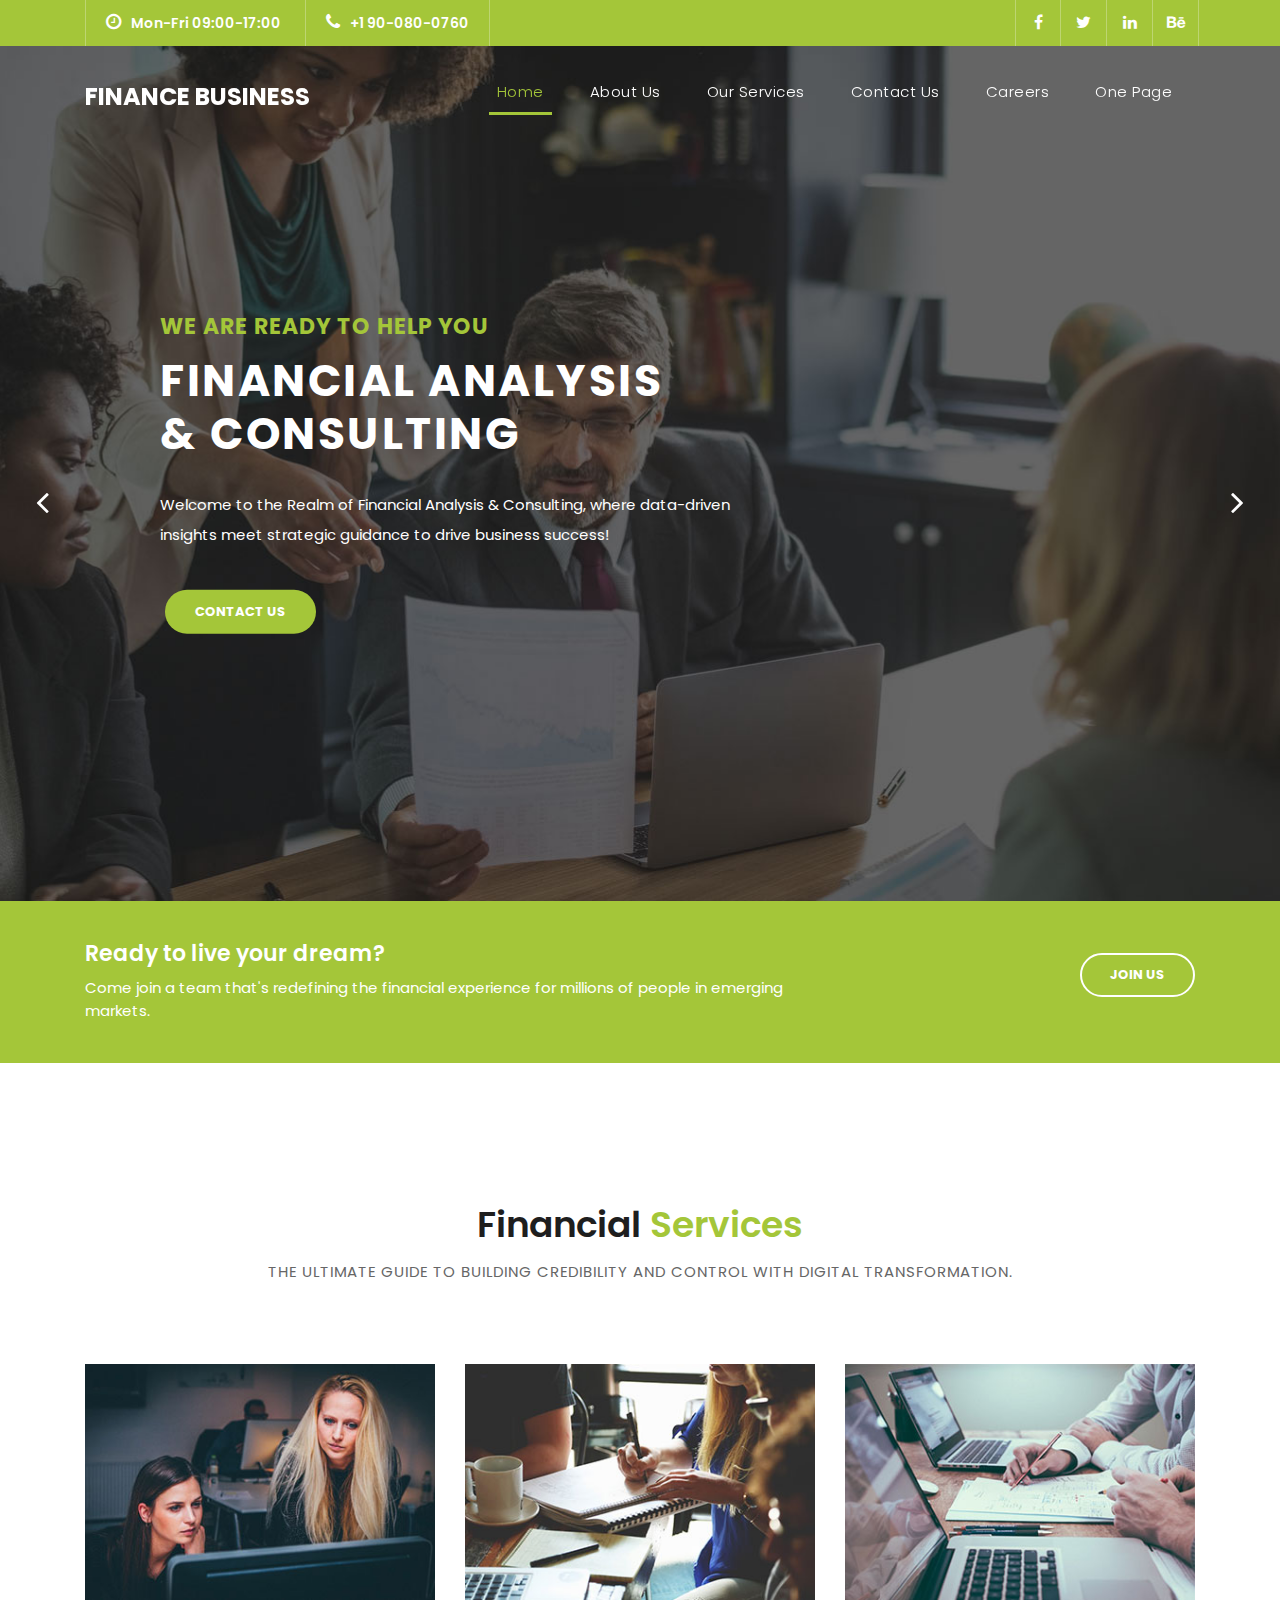
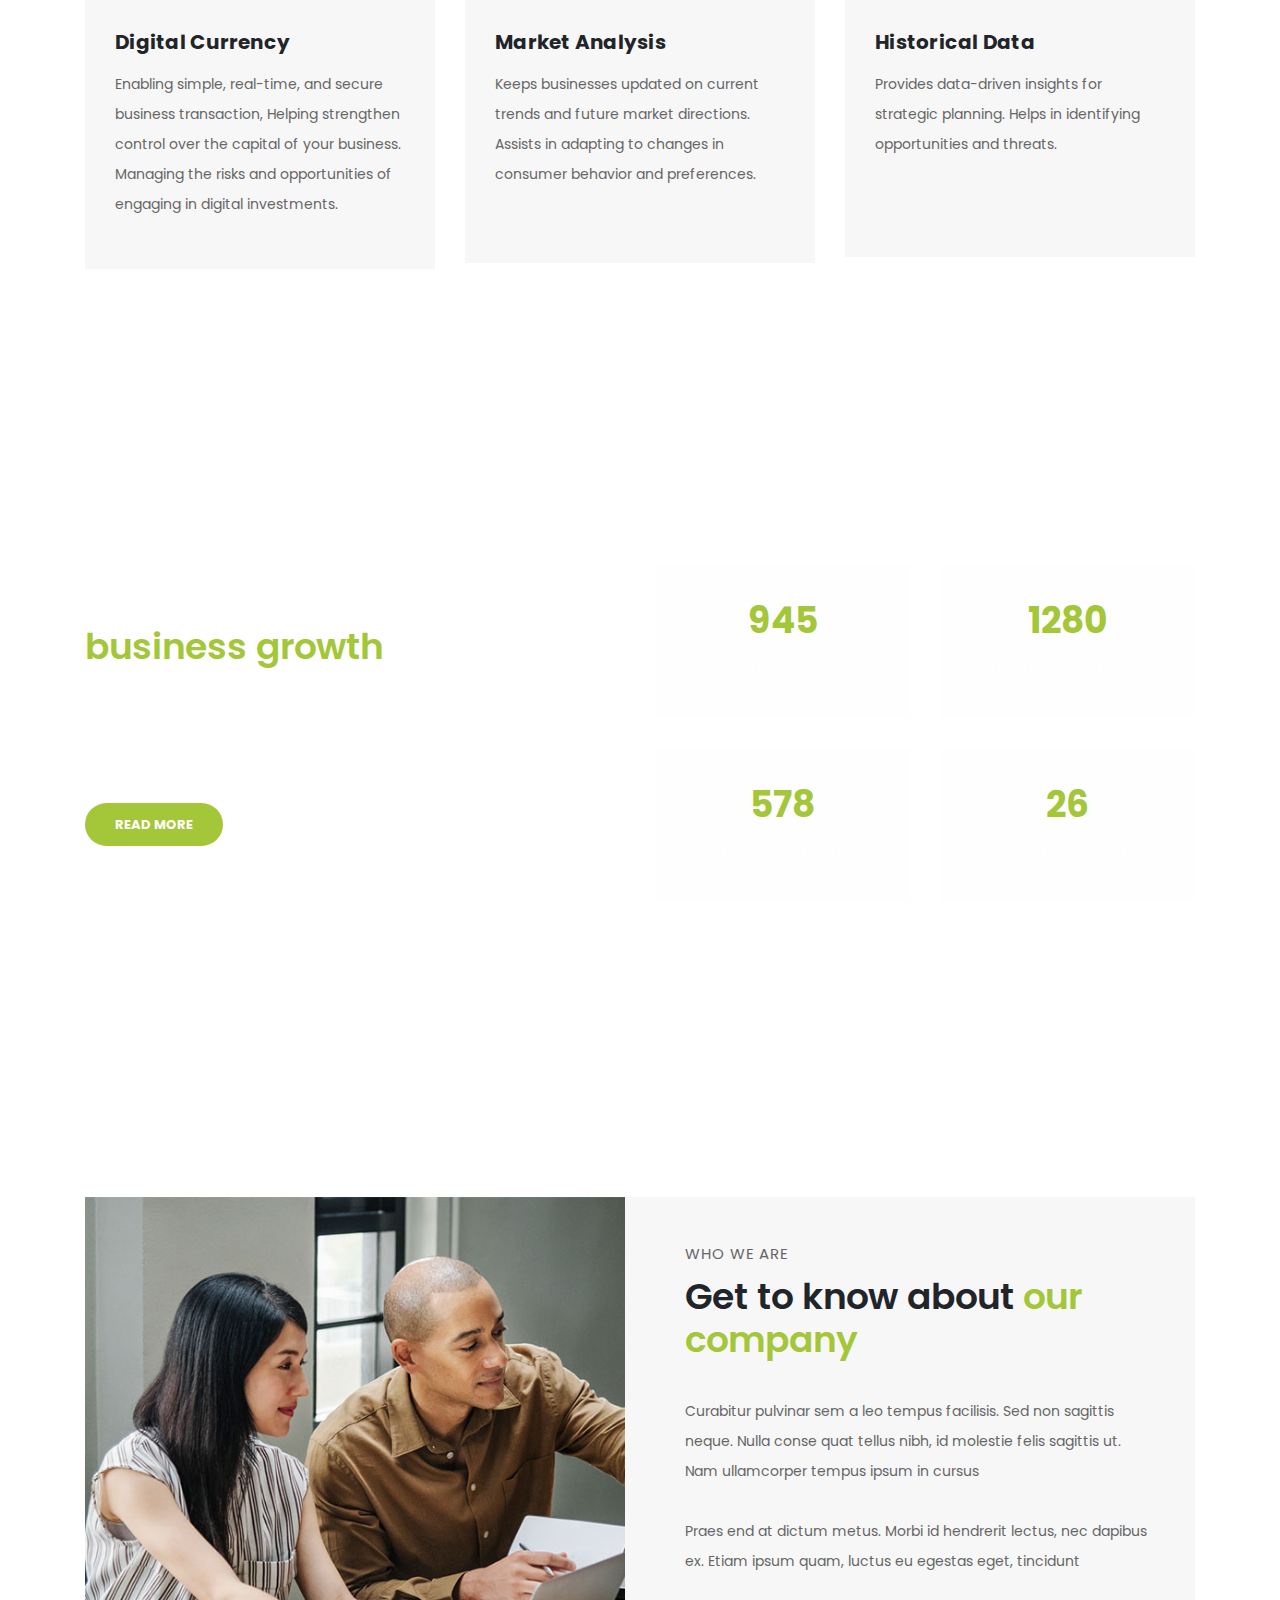
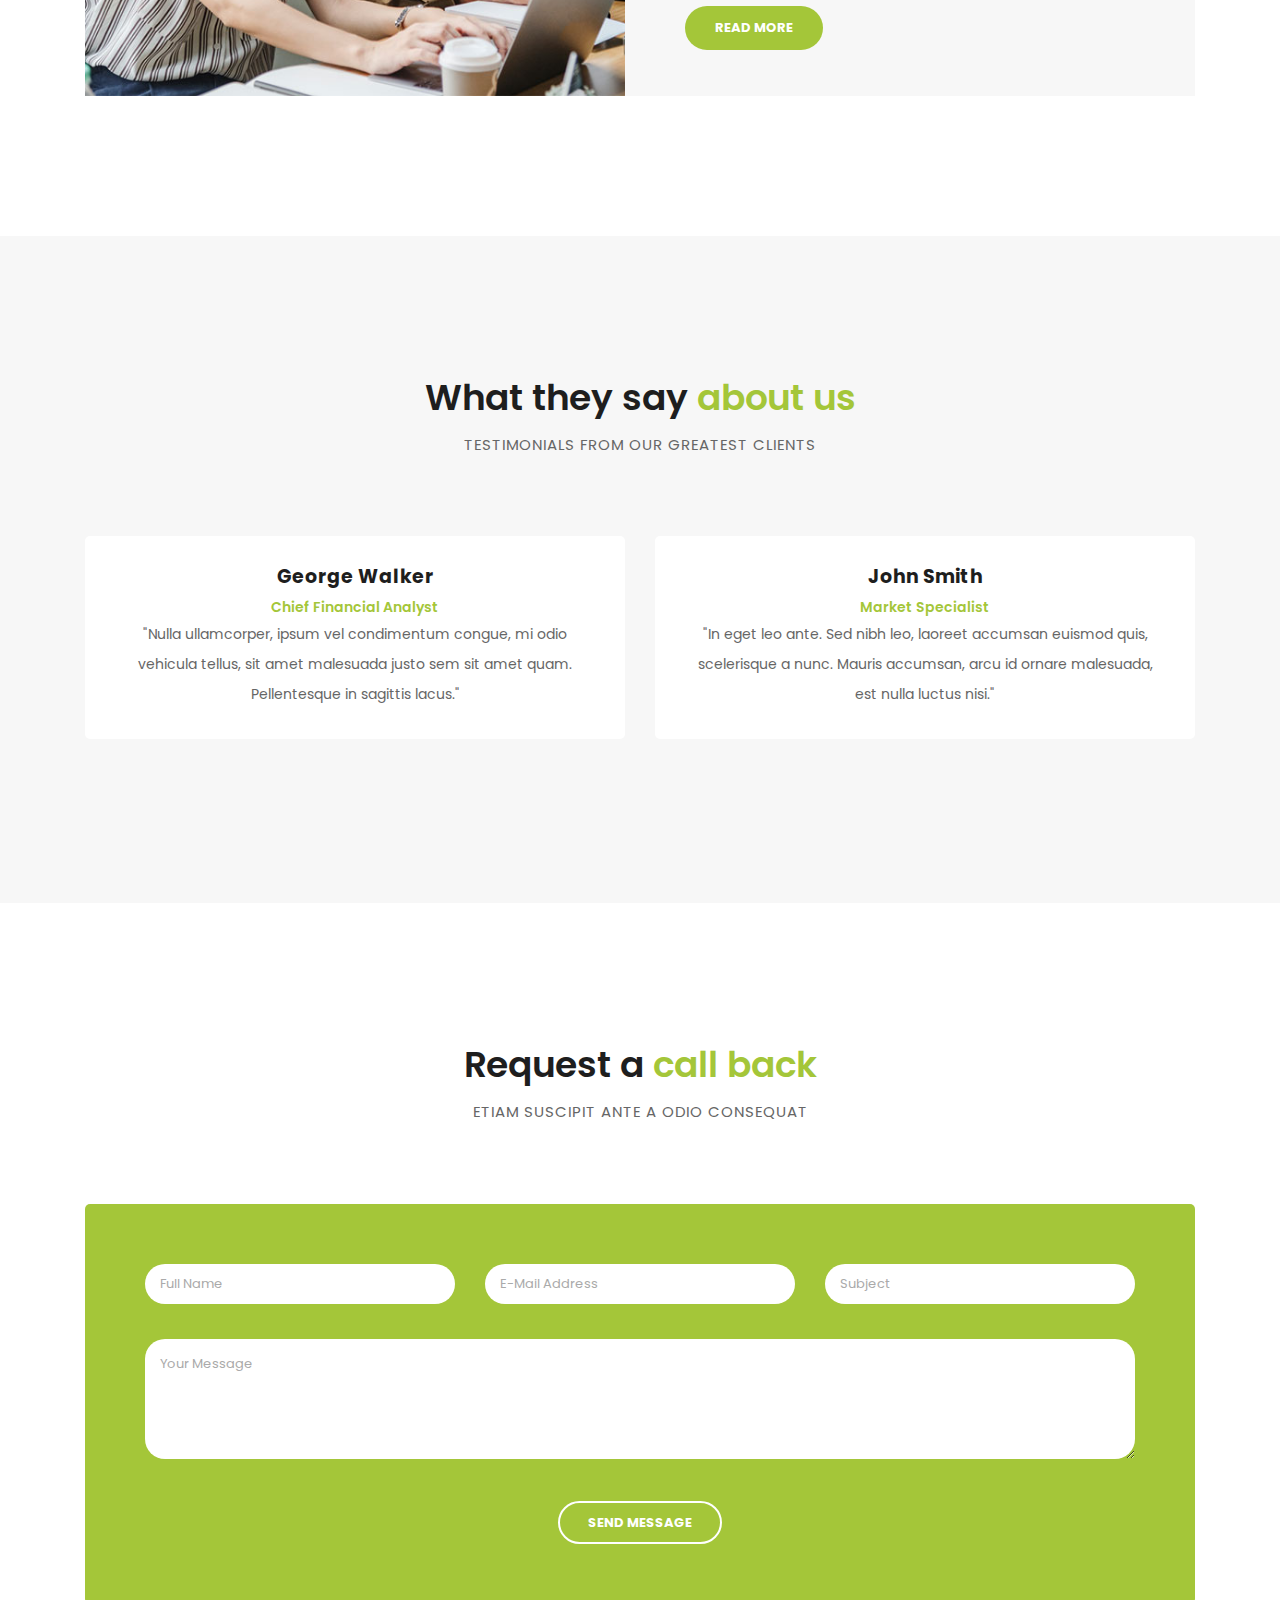
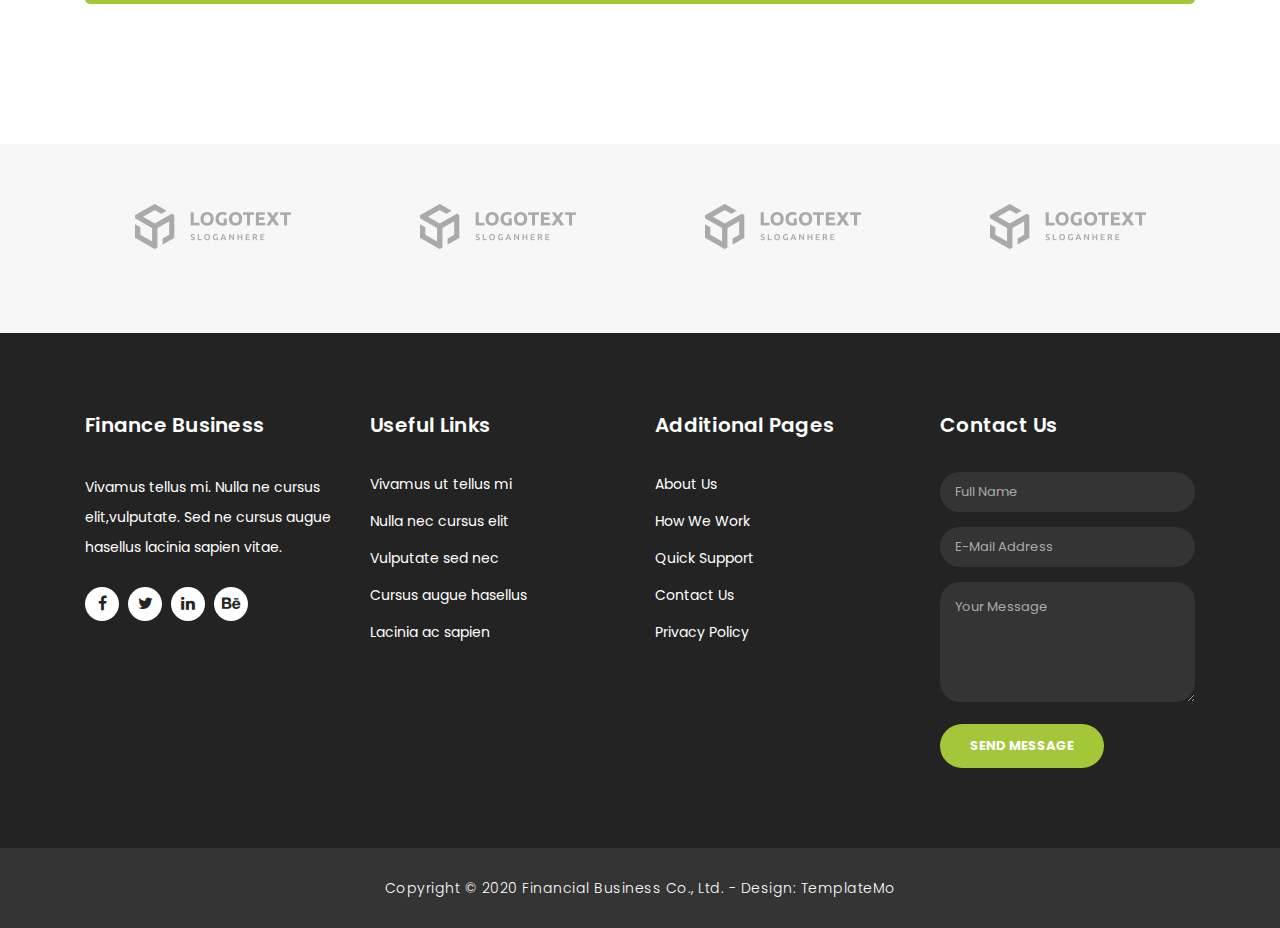
==== index.html @ 510bd2d6 "update" ====
<!DOCTYPE html>
<html lang="en">

<head>

  <meta charset="utf-8">
  <meta name="viewport" content="width=device-width, initial-scale=1, shrink-to-fit=no">
  <meta name="description" content="">
  <meta name="author" content="TemplateMo">
  <link href="https://fonts.googleapis.com/css?family=Poppins:100,200,300,400,500,600,700,800,900&display=swap"
    rel="stylesheet">

  <title>Finance Business</title>

  <!-- Bootstrap core CSS -->
  <link href="vendor/bootstrap/css/bootstrap.min.css" rel="stylesheet">

  <!-- Additional CSS Files -->
  <link rel="stylesheet" href="assets/css/fontawesome.css">
  <link rel="stylesheet" href="assets/css/templatemo-finance-business.css">
  <link rel="stylesheet" href="assets/css/owl.css">
  <!--

Finance Business TemplateMo

https://templatemo.com/tm-545-finance-business

-->
</head>

<body>

  <!-- ***** Preloader Start ***** -->
  <div id="preloader">
    <div class="jumper">
      <div></div>
      <div></div>
      <div></div>
    </div>
  </div>
  <!-- ***** Preloader End ***** -->

  <!-- Header -->
  <div class="sub-header">
    <div class="container">
      <div class="row">
        <div class="col-md-8 col-xs-12">
          <ul class="left-info">
            <li><a href="#"><i class="fa fa-clock-o"></i>Mon-Fri 09:00-17:00</a></li>
            <li><a href="#"><i class="fa fa-phone"></i>+1 90-080-0760</a></li>
          </ul>
        </div>
        <div class="col-md-4">
          <ul class="right-icons">
            <li><a href="#"><i class="fa fa-facebook"></i></a></li>
            <li><a href="#"><i class="fa fa-twitter"></i></a></li>
            <li><a href="#"><i class="fa fa-linkedin"></i></a></li>
            <li><a href="#"><i class="fa fa-behance"></i></a></li>
          </ul>
        </div>
      </div>
    </div>
  </div>

  <header class="">
    <nav class="navbar navbar-expand-lg">
      <div class="container">
        <a class="navbar-brand" href="index.html">
          <h2>Finance Business</h2>
        </a>
        <button class="navbar-toggler" type="button" data-toggle="collapse" data-target="#navbarResponsive"
          aria-controls="navbarResponsive" aria-expanded="false" aria-label="Toggle navigation">
          <span class="navbar-toggler-icon"></span>
        </button>
        <div class="collapse navbar-collapse" id="navbarResponsive">
          <ul class="navbar-nav ml-auto">
            <li class="nav-item active">
              <a class="nav-link" href="#top">Home
                <span class="sr-only">(current)</span>
              </a>
            </li>
            <li class="nav-item">
              <a class="nav-link" href="about.html">About Us</a>
            </li>
            <li class="nav-item">
              <a class="nav-link" href="services.html">Our Services</a>
            </li>
            <li class="nav-item">
              <a class="nav-link" href="contact.html">Contact Us</a>
            </li>
            <li class="nav-item">
              <a class="nav-link" href="career.html">Careers</a>
            </li>
            <li class="nav-item">
              <a class="nav-link" href="one-page.html">One Page</a>
            </li>

          </ul>
        </div>
      </div>
    </nav>
  </header>

  <!-- Page Content -->
  <!-- Banner Starts Here -->
  <div class="main-banner header-text" id="top">
    <div class="Modern-Slider">
      <!-- Item -->
      <div class="item item-1">
        <div class="img-fill">
          <div class="text-content">
            <h6>we are ready to help you</h6>
            <h4>Financial Analysis<br>&amp; Consulting</h4>
            <p>Welcome to the Realm of Financial Analysis & Consulting, where data-driven insights meet strategic
              guidance to drive business success!</p>
            <a href="contact.html" class="filled-button">contact us</a>
          </div>
        </div>
      </div>
      <!-- // Item -->
      <!-- Item -->
      <div class="item item-2">
        <div class="img-fill">
          <div class="text-content">
            <h6>we are here to support you</h6>
            <h4>Accounting<br>&amp; Management</h4>
            <p>Welcome to the world of Accounting & Management, where precision meets strategy and businesses thrive!
            </p>
            <a href="services.html" class="filled-button">our services</a>
          </div>
        </div>
      </div>
      <!-- // Item -->
      <!-- Item -->
      <div class="item item-3">
        <div class="img-fill">
          <div class="text-content">
            <h6>we have a solid background</h6>
            <h4>Market Analysis<br>&amp; Statistics</h4>
            <p>We are skilled market analysts, data scientists, statisticians, and business strategists. We work
              together, combining their expertise to turn data into actionable insights, helping businesses make
              informed decisions and stay competitive.</p>
            <a href="about.html" class="filled-button">learn more</a>
          </div>
        </div>
      </div>
      <!-- // Item -->
    </div>
  </div>
  <!-- Banner Ends Here -->

  <div class="request-form">
    <div class="container">
      <div class="row">
        <div class="col-md-8">
          <h4>Ready to live your dream?</h4>
          <span>Come join a team that's redefining the financial experience for millions of people in emerging
            markets.</span>
        </div>
        <div class="col-md-4">
          <a href="career.html" class="border-button">Join Us</a>
        </div>
      </div>
    </div>
  </div>

  <div class="services">
    <div class="container">
      <div class="row">
        <div class="col-md-12">
          <div class="section-heading">
            <h2>Financial <em>Services</em></h2>
            <span>The Ultimate Guide To Building Credibility And Control With Digital Transformation.</span>
          </div>
        </div>
        <div class="col-md-4">
          <div class="service-item">
            <img src="assets/images/service_01.jpg" alt="">
            <div class="down-content">
              <h4>Digital Currency</h4>
              <p>Enabling simple, real-time, and secure business transaction, Helping strengthen control over the
                capital of your business. Managing the risks and opportunities of engaging in digital investments.
              </p>
              <!-- <a href="" class="filled-button">Read More</a> -->
            </div>
          </div>
        </div>
        <div class="col-md-4">
          <div class="service-item">
            <img src="assets/images/service_02.jpg" alt="">
            <div class="down-content">
              <h4>Market Analysis</h4>
              <p>Keeps businesses updated on current trends and future market directions.
                Assists in adapting to changes in consumer behavior and preferences.
              </p>
              <br>
            </div>
          </div>
        </div>
        <div class="col-md-4">
          <div class="service-item">
            <img src="assets/images/service_03.jpg" alt="">
            <div class="down-content">
              <h4>Historical Data</h4>
              <p>Provides data-driven insights for strategic planning.
                Helps in identifying opportunities and threats.
              </p>
              <br>
              <br>
              <!-- <a href="" class="filled-button">Read More</a> -->
            </div>
          </div>
        </div>
      </div>
    </div>
  </div>

  <div class="fun-facts">
    <div class="container">
      <div class="row">
        <div class="col-md-6">
          <div class="left-content">
            <span>Lorem ipsum dolor sit amet</span>
            <h2>Our solutions for your <em>business growth</em></h2>
            <p>From finding the right business growth plan to talking to a corporate specialist about your business,
              we’re here to support you.
            </p>
            <a href="" class="filled-button">Read More</a>
          </div>
        </div>
        <div class="col-md-6 align-self-center">
          <div class="row">
            <div class="col-md-6">
              <div class="count-area-content">
                <div class="count-digit">945</div>
                <div class="count-title">Work Hours</div>
              </div>
            </div>
            <div class="col-md-6">
              <div class="count-area-content">
                <div class="count-digit">1280</div>
                <div class="count-title">Great Reviews</div>
              </div>
            </div>
            <div class="col-md-6">
              <div class="count-area-content">
                <div class="count-digit">578</div>
                <div class="count-title">Projects Done</div>
              </div>
            </div>
            <div class="col-md-6">
              <div class="count-area-content">
                <div class="count-digit">26</div>
                <div class="count-title">Awards Won</div>
              </div>
            </div>
          </div>
        </div>
      </div>
    </div>
  </div>

  <div class="more-info">
    <div class="container">
      <div class="row">
        <div class="col-md-12">
          <div class="more-info-content">
            <div class="row">
              <div class="col-md-6">
                <div class="left-image">
                  <img src="assets/images/more-info.jpg" alt="">
                </div>
              </div>
              <div class="col-md-6 align-self-center">
                <div class="right-content">
                  <span>Who we are</span>
                  <h2>Get to know about <em>our company</em></h2>
                  <p>Curabitur pulvinar sem a leo tempus facilisis. Sed non sagittis neque. Nulla conse quat tellus
                    nibh, id molestie felis sagittis ut. Nam ullamcorper tempus ipsum in cursus<br><br>Praes end at
                    dictum metus. Morbi id hendrerit lectus, nec dapibus ex. Etiam ipsum quam, luctus eu egestas eget,
                    tincidunt</p>
                  <a href="#" class="filled-button">Read More</a>
                </div>
              </div>
            </div>
          </div>
        </div>
      </div>
    </div>
  </div>

  <div class="testimonials">
    <div class="container">
      <div class="row">
        <div class="col-md-12">
          <div class="section-heading">
            <h2>What they say <em>about us</em></h2>
            <span>testimonials from our greatest clients</span>
          </div>
        </div>
        <div class="col-md-12">
          <div class="owl-testimonials owl-carousel">

            <div class="testimonial-item">
              <div class="inner-content">
                <h4>George Walker</h4>
                <span>Chief Financial Analyst</span>
                <p>"Nulla ullamcorper, ipsum vel condimentum congue, mi odio vehicula tellus, sit amet malesuada justo
                  sem sit amet quam. Pellentesque in sagittis lacus."</p>
              </div>
              <!-- <img src="http://placehold.it/60x60" alt=""> -->
            </div>

            <div class="testimonial-item">
              <div class="inner-content">
                <h4>John Smith</h4>
                <span>Market Specialist</span>
                <p>"In eget leo ante. Sed nibh leo, laoreet accumsan euismod quis, scelerisque a nunc. Mauris accumsan,
                  arcu id ornare malesuada, est nulla luctus nisi."</p>
              </div>
              <!-- <img src="http://placehold.it/60x60" alt=""> -->
            </div>

            <div class="testimonial-item">
              <div class="inner-content">
                <h4>David Wood</h4>
                <span>Chief Accountant</span>
                <p>"Ut ultricies maximus turpis, in sollicitudin ligula posuere vel. Donec finibus maximus neque, vitae
                  egestas quam imperdiet nec. Proin nec mauris eu tortor consectetur tristique."</p>
              </div>
              <!-- <img src="http://placehold.it/60x60" alt=""> -->
            </div>

            <div class="testimonial-item">
              <div class="inner-content">
                <h4>Andrew Boom</h4>
                <span>Marketing Head</span>
                <p>"Curabitur sollicitudin, tortor at suscipit volutpat, nisi arcu aliquet dui, vitae semper sem turpis
                  quis libero. Quisque vulputate lacinia nisl ac lobortis."</p>
              </div>
              <!-- <img src="http://placehold.it/60x60" alt=""> -->
            </div>

          </div>
        </div>
      </div>
    </div>
  </div>

  <div class="callback-form">
    <div class="container">
      <div class="row">
        <div class="col-md-12">
          <div class="section-heading">
            <h2>Request a <em>call back</em></h2>
            <span>Etiam suscipit ante a odio consequat</span>
          </div>
        </div>
        <div class="col-md-12">
          <div class="contact-form">
            <form id="contact" action="" method="post">
              <div class="row">
                <div class="col-lg-4 col-md-12 col-sm-12">
                  <fieldset>
                    <input name="name" type="text" class="form-control" id="name" placeholder="Full Name" required="">
                  </fieldset>
                </div>
                <div class="col-lg-4 col-md-12 col-sm-12">
                  <fieldset>
                    <input name="email" type="text" class="form-control" id="email" pattern="[^ @]*@[^ @]*"
                      placeholder="E-Mail Address" required="">
                  </fieldset>
                </div>
                <div class="col-lg-4 col-md-12 col-sm-12">
                  <fieldset>
                    <input name="subject" type="text" class="form-control" id="subject" placeholder="Subject"
                      required="">
                  </fieldset>
                </div>
                <div class="col-lg-12">
                  <fieldset>
                    <textarea name="message" rows="6" class="form-control" id="message" placeholder="Your Message"
                      required=""></textarea>
                  </fieldset>
                </div>
                <div class="col-lg-12">
                  <fieldset>
                    <button type="submit" id="form-submit" class="border-button">Send Message</button>
                  </fieldset>
                </div>
              </div>
            </form>
          </div>
        </div>
      </div>
    </div>
  </div>

  <div class="partners">
    <div class="container">
      <div class="row">
        <div class="col-md-12">
          <div class="owl-partners owl-carousel">

            <div class="partner-item">
              <img src="assets/images/client-01.png" title="1" alt="1">
            </div>

            <div class="partner-item">
              <img src="assets/images/client-01.png" title="2" alt="2">
            </div>

            <div class="partner-item">
              <img src="assets/images/client-01.png" title="3" alt="3">
            </div>

            <div class="partner-item">
              <img src="assets/images/client-01.png" title="4" alt="4">
            </div>

            <div class="partner-item">
              <img src="assets/images/client-01.png" title="5" alt="5">
            </div>

          </div>
        </div>
      </div>
    </div>
  </div>


  <!-- Footer Starts Here -->
  <footer>
    <div class="container">
      <div class="row">
        <div class="col-md-3 footer-item">
          <h4>Finance Business</h4>
          <p>Vivamus tellus mi. Nulla ne cursus elit,vulputate. Sed ne cursus augue hasellus lacinia sapien vitae.</p>
          <ul class="social-icons">
            <li><a rel="nofollow" href="https://fb.com/templatemo" target="_blank"><i class="fa fa-facebook"></i></a>
            </li>
            <li><a href="#"><i class="fa fa-twitter"></i></a></li>
            <li><a href="#"><i class="fa fa-linkedin"></i></a></li>
            <li><a href="#"><i class="fa fa-behance"></i></a></li>
          </ul>
        </div>
        <div class="col-md-3 footer-item">
          <h4>Useful Links</h4>
          <ul class="menu-list">
            <li><a href="#">Vivamus ut tellus mi</a></li>
            <li><a href="#">Nulla nec cursus elit</a></li>
            <li><a href="#">Vulputate sed nec</a></li>
            <li><a href="#">Cursus augue hasellus</a></li>
            <li><a href="#">Lacinia ac sapien</a></li>
          </ul>
        </div>
        <div class="col-md-3 footer-item">
          <h4>Additional Pages</h4>
          <ul class="menu-list">
            <li><a href="#">About Us</a></li>
            <li><a href="#">How We Work</a></li>
            <li><a href="#">Quick Support</a></li>
            <li><a href="#">Contact Us</a></li>
            <li><a href="#">Privacy Policy</a></li>
          </ul>
        </div>
        <div class="col-md-3 footer-item last-item">
          <h4>Contact Us</h4>
          <div class="contact-form">
            <form id="contact footer-contact" action="" method="post">
              <div class="row">
                <div class="col-lg-12 col-md-12 col-sm-12">
                  <fieldset>
                    <input name="name" type="text" class="form-control" id="name" placeholder="Full Name" required="">
                  </fieldset>
                </div>
                <div class="col-lg-12 col-md-12 col-sm-12">
                  <fieldset>
                    <input name="email" type="text" class="form-control" id="email" pattern="[^ @]*@[^ @]*"
                      placeholder="E-Mail Address" required="">
                  </fieldset>
                </div>
                <div class="col-lg-12">
                  <fieldset>
                    <textarea name="message" rows="6" class="form-control" id="message" placeholder="Your Message"
                      required=""></textarea>
                  </fieldset>
                </div>
                <div class="col-lg-12">
                  <fieldset>
                    <button type="submit" id="form-submit" class="filled-button">Send Message</button>
                  </fieldset>
                </div>
              </div>
            </form>
          </div>
        </div>
      </div>
    </div>
  </footer>

  <div class="sub-footer">
    <div class="container">
      <div class="row">
        <div class="col-md-12">
          <p>Copyright &copy; 2020 Financial Business Co., Ltd.

            - Design: <a rel="nofollow noopener" href="https://templatemo.com" target="_blank">TemplateMo</a></p>
        </div>
      </div>
    </div>
  </div>

  <!-- Bootstrap core JavaScript -->
  <script src="vendor/jquery/jquery.min.js"></script>
  <script src="vendor/bootstrap/js/bootstrap.bundle.min.js"></script>

  <!-- Additional Scripts -->
  <script src="assets/js/custom.js"></script>
  <script src="assets/js/owl.js"></script>
  <script src="assets/js/slick.js"></script>
  <script src="assets/js/accordions.js"></script>

  <script language="text/Javascript">
    cleared[0] = cleared[1] = cleared[2] = 0; //set a cleared flag for each field
    function clearField(t) {                   //declaring the array outside of the
      if (!cleared[t.id]) {                      // function makes it static and global
        cleared[t.id] = 1;  // you could use true and false, but that's more typing
        t.value = '';         // with more chance of typos
        t.style.color = '#fff';
      }
    }
  </script>

</body>

</html>
---- assets/css/templatemo-finance-business.css ----
/* 

TemplateMo - Finance Business

https://templatemo.com/tm-545-finance-business

*/

body {
  font-family: 'Poppins', sans-serif;
  overflow-x: hidden;
  text-rendering: optimizeLegibility;
  -webkit-font-smoothing: antialiased;
  -moz-osx-font-smoothing: grayscale;
}
p {
	margin-bottom: 0px;
	font-size: 14px;
	color: #666666;
	line-height: 30px;
}
a {
	text-decoration: none!important;
}
ul {
	padding: 0;
	margin: 0;
	list-style: none;
}

h1,h2,h3,h4,h5,h6 {
	margin: 0px;
}

a.filled-button {
	background-color: #a4c639;
	color: #fff;
	font-size: 13px;
	text-transform: uppercase;
	font-weight: 700;
	padding: 12px 30px;
	border-radius: 30px;
	display: inline-block;
	transition: all 0.3s;
}

a.filled-button:hover {
	background-color: #fff;
	color: #a4c639;
}

a.border-button {
	background-color: transparent;
	color: #fff;
	border: 2px solid #fff;
	font-size: 13px;
	text-transform: uppercase;
	font-weight: 700;
	padding: 10px 28px;
	border-radius: 30px;
	display: inline-block;
	transition: all 0.3s;
}

a.border-button:hover {
	background-color: #fff;
	color: #a4c639;
}

.section-heading {
	text-align: center;
	margin-bottom: 80px;
}

.section-heading h2 {
	font-size: 36px;
	font-weight: 600;
	color: #1e1e1e;
}

.section-heading em {
	font-style: normal;
	color: #a4c639;
}

.section-heading span {
	display: block;
	margin-top: 15px;
	text-transform: uppercase;
	font-size: 15px;
	color: #666;
	letter-spacing: 1px;
}

#preloader {
  overflow: hidden;
  background: #a4c639;
  left: 0;
  right: 0;
  top: 0;
  bottom: 0;
  position: fixed;
  z-index: 9999999;
  color: #fff;
}

#preloader .jumper {
  left: 0;
  top: 0;
  right: 0;
  bottom: 0;
  display: block;
  position: absolute;
  margin: auto;
  width: 50px;
  height: 50px;
}

#preloader .jumper > div {
  background-color: #fff;
  width: 10px;
  height: 10px;
  border-radius: 100%;
  -webkit-animation-fill-mode: both;
  animation-fill-mode: both;
  position: absolute;
  opacity: 0;
  width: 50px;
  height: 50px;
  -webkit-animation: jumper 1s 0s linear infinite;
  animation: jumper 1s 0s linear infinite;
}

#preloader .jumper > div:nth-child(2) {
  -webkit-animation-delay: 0.33333s;
  animation-delay: 0.33333s;
}

#preloader .jumper > div:nth-child(3) {
  -webkit-animation-delay: 0.66666s;
  animation-delay: 0.66666s;
}

@-webkit-keyframes jumper {
  0% {
    opacity: 0;
    -webkit-transform: scale(0);
    transform: scale(0);
  }
  5% {
    opacity: 1;
  }
  100% {
    -webkit-transform: scale(1);
    transform: scale(1);
    opacity: 0;
  }
}

@keyframes jumper {
  0% {
    opacity: 0;
    -webkit-transform: scale(0);
    transform: scale(0);
  }
  5% {
    opacity: 1;
  }
  100% {
    opacity: 0;
  }
}

/* Sub Header Style */

.sub-header {
	background-color: #a4c639;
	height: 46px;
	line-height: 46px;
}

.sub-header ul li {
	display: inline-block;
}

.sub-header ul.left-info li {
	border-left: 1px solid rgba(250,250,250,0.3);
	padding: 0px 20px;
}

.sub-header ul.left-info li:last-child {
	border-right: 1px solid rgba(250,250,250,0.3);
}

.sub-header ul.left-info li i {
	margin-right: 10px;
	font-size: 18px;
}

.sub-header ul.left-info li a {
	color: #fff;
	font-size: 14px;
	font-weight: 600;
}

.sub-header ul.right-icons {
	float: right;
}

.sub-header ul.right-icons li {
	margin-right: -4px;
	width: 46px;
	display: inline-block;
	text-align: center;
	border-right: 1px solid rgba(250,250,250,0.3);
}

.sub-header ul.right-icons li:first-child {
	border-left: 1px solid rgba(250,250,250,0.3);
}

.sub-header ul.right-icons li a {
	color: #fff;
	transition: all 0.3s;
}

.sub-header ul.right-icons li a:hover {
	opacity: 0.75;
}



/* Header Style */
header {
	position: absolute;
	z-index: 99999;
	width: 100%;
	background-color: transparent!important;
	height: 80px;
	-webkit-transition: all 0.3s ease-in-out 0s;
    -moz-transition: all 0.3s ease-in-out 0s;
    -o-transition: all 0.3s ease-in-out 0s;
    transition: all 0.3s ease-in-out 0s;
}
header .navbar {
	padding: 20px 0px;
}
.background-header .navbar {
	padding: 10px 0px;
}
.background-header {
	top: 0;
	position: fixed;
	background-color: #fff!important;
	box-shadow: 0px 1px 10px rgba(0,0,0,0.1);
}
.background-header .navbar-brand h2 {
	color: #a4c639!important;
}
.background-header .navbar-nav a.nav-link {
	color: #1e1e1e!important;
}
.background-header .navbar-nav .nav-link:hover,
.background-header .navbar-nav .active>.nav-link,
.background-header .navbar-nav .nav-link.current,
.background-header .navbar-nav .nav-link.show,
.background-header .navbar-nav .show>.nav-link {
	color: #a4c639!important;
}
.navbar .navbar-brand {
	float: 	left;
	margin-top: 12px;
	outline: none;
}
.navbar .navbar-brand h2 {
	color: #fff;
	text-transform: uppercase;
	font-size: 24px;
	font-weight: 700;
	-webkit-transition: all .3s ease 0s;
    -moz-transition: all .3s ease 0s;
    -o-transition: all .3s ease 0s;
    transition: all .3s ease 0s;
}
.navbar .navbar-brand h2 em {
	font-style: normal;
	font-size: 16px;
}
#navbarResponsive {
	z-index: 999;
}
.navbar-collapse {
	text-align: center;
}
.navbar .navbar-nav .nav-item {
	margin: 0px 15px;
}
.navbar .navbar-nav a.nav-link {
	text-transform: capitalize;
	font-size: 15px;
	font-weight: 300;
	letter-spacing: 0.5px;
	color: #fff;
	transition: all 0.5s;
	margin-top: 5px;
}
.navbar .navbar-nav .nav-link:hover,
.navbar .navbar-nav .active>.nav-link,
.navbar .navbar-nav .nav-link.current,
.navbar .navbar-nav .nav-link.show,
.navbar .navbar-nav .show>.nav-link {
	color: #a4c639;
	border-bottom: 3px solid #a4c639;
}
.navbar .navbar-toggler-icon {
	background-image: none;
}
.navbar .navbar-toggler {
	border-color: #fff;
	background-color: #fff;	
	height: 36px;
	outline: none;
	border-radius: 0px;
	position: absolute;
	right: 30px;
	top: 20px;
}
.navbar .navbar-toggler-icon:after {
	content: '\f0c9';
	color: #a4c639;
	font-size: 18px;
	line-height: 26px;
	font-family: 'FontAwesome';
}



/* Banner Style */

.img-fill{
  width: 100%;
  display: block;
  overflow: hidden;
  position: relative;
  text-align: center
}

.img-fill img {
  min-height: 100%;
  min-width: 100%;
  position: relative;
  display: inline-block;
  max-width: none;
}

*,
*:before,
*:after {
  -webkit-box-sizing: border-box;
  box-sizing: border-box;
  -webkit-font-smoothing: antialiased;
  -moz-osx-font-smoothing: grayscale;
}

.Grid1k {
  padding: 0 15px;
  max-width: 1200px;
  margin: auto;
}

.blocks-box,
.slick-slider {
  margin: 0;
  padding: 0!important;
}

.slick-slide {
  float: left;
  padding: 0;
}

.Modern-Slider .item .img-fill {
	background-size: cover;
	background-position: center center;
	background-repeat: no-repeat;
	height:95vh;
}

.Modern-Slider .item-1 .img-fill {
	background-image: url(../images/slide_01.jpg);
}

.Modern-Slider .item-2 .img-fill {
	background-image: url(../images/slide_02.jpg);
}

.Modern-Slider .item-3 .img-fill {
	background-image: url(../images/slide_03.jpg);
}

.Modern-Slider .NextArrow{
  position:absolute;
  top:50%;
  right:30px;
  border:0 none;
  background-color: transparent;
  text-align:center;
  font-size: 36px;
  font-family: 'FontAwesome';
  color:#FFF;
  z-index:5;
  outline: none;
  cursor: pointer;
}

.Modern-Slider .NextArrow:before{
  content:'\f105';
}

.Modern-Slider .PrevArrow {
  position:absolute;
  top:50%;
  left:30px;
  border:0 none;
  background-color: transparent;
  text-align:center;
  font-size: 36px;
  font-family: 'FontAwesome';
  color:#FFF;
  z-index:5;
  outline: none;
  cursor: pointer;
}

.Modern-Slider .PrevArrow:before{
  content:'\f104';
}

ul.slick-dots {
  display: none!important;
}

.Modern-Slider .text-content {
	text-align: left;
  	width: 75%;
  	position: absolute;
  	top: 50%;
  	left: 50%;
  	transform: translate(-50%, -50%);
}

.Modern-Slider .item h6 {
  margin-bottom: 15px;
  font-size: 22px;
  text-transform: uppercase;
  font-weight: 700;
  letter-spacing: 1px;
  color:#a4c639;
  animation:fadeOutRight 1s both;
}

.Modern-Slider .item h4 {
  margin-bottom: 30px;
  text-transform: uppercase;
  font-size: 44px;
  font-weight: 700;
  letter-spacing: 2.5px;
  color:#FFF;
  overflow:hidden;
  animation:fadeOutLeft 1s both;
}

.Modern-Slider .item p {
	max-width: 570px;
	color: #fff;
	font-size: 15px;
	font-weight: 400;
	line-height: 30px;
	margin-bottom: 40px;
}

.Modern-Slider .item a {
  margin: 0 5px;
}

.Modern-Slider .item.slick-active h6{
  animation:fadeInDown 1s both 1s;
}

.Modern-Slider .item.slick-active h4{
  animation:fadeInLeft 1s both 1.5s;
}

.Modern-Slider .item.slick-active{
  animation:Slick-FastSwipeIn 1s both;
}

.Modern-Slider .buttons {
  position: relative;
}

.Modern-Slider {background:#000;}


/* ==== Slick Slider Css Ruls === */
.slick-slider{position:relative;display:block;-webkit-user-select:none;-moz-user-select:none;-ms-user-select:none;user-select:none;-webkit-touch-callout:none;-khtml-user-select:none;-ms-touch-action:pan-y;touch-action:pan-y;-webkit-tap-highlight-color:transparent}
.slick-list{position:relative;display:block;overflow:hidden;margin:0;padding:0}
.slick-list:focus{outline:none}.slick-list.dragging{cursor:hand}
.slick-slider .slick-track,.slick-slider .slick-list{-webkit-transform:translate3d(0,0,0);-ms-transform:translate3d(0,0,0);transform:translate3d(0,0,0)}
.slick-track{position:relative;top:0;left:0;display:block}
.slick-track:before,.slick-track:after{display:table;content:''}.slick-track:after{clear:both}
.slick-loading .slick-track{visibility:hidden}
.slick-slide{display:none;float:left /* If RTL Make This Right */ ;height:100%;min-height:1px}
.slick-slide.dragging img{pointer-events:none}
.slick-initialized .slick-slide{display:block}
.slick-loading .slick-slide{visibility:hidden}
.slick-vertical .slick-slide{display:block;height:auto;border:1px solid transparent}




/* Request Form */

.request-form {
	background-color: #a4c639;
	padding: 40px 0px;
	color: #fff;
}

.request-form h4 {
	font-size: 22px;
	font-weight: 600;
}

.request-form span {
	font-size: 15px;
	font-weight: 400;
	display: inline-block;
	margin-top: 10px;
}

.request-form a.border-button {
	margin-top: 12px;
	float: right;
}




/* Services */

.services {
	margin-top: 140px;
}

.service-item img {
	width: 100%;
	overflow: hidden;
}

.service-item .down-content {
	background-color: #f7f7f7;
	padding: 30px;
}

.service-item .down-content h4 {
	font-size: 20px;
	font-weight: 700;
	letter-spacing: 0.25px;
	margin-bottom: 15px;
}

.service-item .down-content p {
	margin-bottom: 20px;
}



/* Fun Facts */

.fun-facts {
	margin-top: 140px;
	background-image: url(../images/fun-facts-bg.jpg);
	background-position: center center;
	background-repeat: no-repeat;
	background-size: cover;
	background-attachment: fixed;
	padding: 140px 0px;
	color: #fff;
}

.fun-facts span {
	text-transform: uppercase;
	font-size: 15px;
	color: #fff;
	letter-spacing: 1px;
	margin-bottom: 10px;
	display: block;
}

.fun-facts h2 {
	font-size: 36px;
	font-weight: 600;
	margin-bottom: 35px;
}

.fun-facts em {
	font-style: normal;
	color: #a4c639;
}

.fun-facts p {
	color: #fff;
	margin-bottom: 40px;
}

.fun-facts .left-content {
	margin-right: 45px;
}

.count-area-content {
	text-align: center;
	background-color: rgba(250,250,250,0.1);
	padding: 25px 30px 35px 30px;
	margin: 15px 0px;
}

.count-digit {
    margin: 5px 0px;
    color: #a4c639;
    font-weight: 700;
    font-size: 36px;
}
.count-title {
    font-size: 20px;
    font-weight: 600;
    color: #fff;
    letter-spacing: 0.5px;
}



/* More Info */

.more-info {
	margin-top: 140px;
}

.more-info .left-image img {
	width: 100%;
	overflow: hidden;
}

.more-info .more-info-content {
	background-color: #f7f7f7;
}

.about-info .more-info-content {
	background-color: transparent;
}

.about-info .right-content {
	padding: 0px!important;
	margin-right: 30px;
}

.more-info .right-content {
	padding: 45px 45px 45px 30px;
}

.more-info .right-content span {
	text-transform: uppercase;
	font-size: 15px;
	color: #666;
	letter-spacing: 1px;
	margin-bottom: 10px;
	display: block;
}

.more-info .right-content h2 {
	font-size: 36px;
	font-weight: 600;
	margin-bottom: 35px;
}

.more-info .right-content em {
	font-style: normal;
	color: #a4c639;
}

.more-info .right-content p {
	margin-bottom: 30px;
}


/* Testimonials Style */

.about-testimonials {
	margin-top: 0px!important;
}

.testimonials {
	margin-top: 140px;
	background-color: #f7f7f7;
	padding: 140px 0px;
}
.testimonial-item .inner-content {
	text-align: center;
	background-color: #fff;	
	padding: 30px;
	border-radius: 5px;
}
.testimonial-item p {
	font-size: 14px;
	font-weight: 400;
}
.testimonial-item h4 {
	font-size: 19px;
	font-weight: 700;
	color: #1e1e1e;
	letter-spacing: 0.5px;
	margin-bottom: 0px;
}
.testimonial-item span {
	display: inline-block;
	margin-top: 8px;
	font-weight: 600;
	font-size: 14px;
	color: #a4c639;
}
.testimonial-item img {
	max-width: 60px;
	border-radius: 50%;
	margin: 25px auto 0px auto;
}




/* Call Back Style */

.callback-services {
	border-top: 1px solid #eee;
	padding-top: 140px;
}

.contact-us {
	background-color: #f7f7f7;
	padding: 140px 0px;
}

.contact-us .contact-form {
	background-color: transparent!important;
	padding: 0!important;
}

.callback-form {
	margin-top: 140px;
}

.callback-form .contact-form {
	background-color: #a4c639;
	padding: 60px;
	border-radius: 5px;
	text-align: center;
}

.callback-form .contact-form input {
	border-radius: 20px;
	height: 40px;
	line-height: 40px;
	display: inline-block;
	padding: 0px 15px;
	color: #6a6a6a;
	font-size: 13px;
	text-transform: none;
	box-shadow: none;
	border: none;
	margin-bottom: 35px;
}

.callback-form .contact-form input:focus {
	outline: none;
	box-shadow: none;
	border: none;
}

.callback-form .contact-form textarea {
	border-radius: 20px;
	height: 120px;
	max-height: 200px;
	min-height: 120px;
	display: inline-block;
	padding: 15px;
	color: #6a6a6a;
	font-size: 13px;
	text-transform: none;
	box-shadow: none;
	border: none;
	margin-bottom: 35px;
}

.callback-form .contact-form textarea:focus {
	outline: none;
	box-shadow: none;
	border: none;
}

.callback-form .contact-form ::-webkit-input-placeholder { /* Edge */
  color: #aaa;
}
.callback-form .contact-form :-ms-input-placeholder { /* Internet Explorer 10-11 */
  color: #aaa;
}
.callback-form .contact-form ::placeholder {
  color: #aaa;
}

.callback-form .contact-form button.border-button {
	background-color: transparent;
	color: #fff;
	border: 2px solid #fff;
	font-size: 13px;
	text-transform: uppercase;
	font-weight: 700;
	padding: 10px 28px;
	border-radius: 30px;
	display: inline-block;
	transition: all 0.3s;
	outline: none;
	box-shadow: none;
	text-shadow: none;
	cursor: pointer;
}

.callback-form .contact-form button.border-button:hover {
	background-color: #fff;
	color: #a4c639;
}

.contact-us .contact-form button.filled-button {
	background-color: #a4c639;
	color: #fff;
	border: none;
	font-size: 13px;
	text-transform: uppercase;
	font-weight: 700;
	padding: 12px 30px;
	border-radius: 30px;
	display: inline-block;
	transition: all 0.3s;
	outline: none;
	box-shadow: none;
	text-shadow: none;
	cursor: pointer;
}

.contact-us .contact-form button.filled-button:hover {
	background-color: #fff;
	color: #a4c639;
}



/* Partners Style */

.contact-partners {
	margin-top: -8px!important;
}

.partners {
	margin-top: 140px;
	background-color: #f7f7f7;
	padding: 60px 0px;
}

.partners .owl-item {
	text-align: center;
	cursor: pointer;
}

.partners .partner-item img {
	max-width: 156px;
	margin: auto;
}



/* Footer Style */

footer {
	background-color: #232323;
	padding: 80px 0px;
	color: #fff;
}

footer h4 {
	color: #fff;
	font-size: 20px;
	font-weight: 600;
	letter-spacing: 0.25px;
	margin-bottom: 35px;
}
footer p {
	color: #fff;
}

footer ul.social-icons {
	margin-top: 25px;
}

footer ul.social-icons li {
	display: inline-block;
	margin-right: 5px;
}

footer ul.social-icons li:last-child {
	margin-right: 0px;
}

footer ul.social-icons li a {
	width: 34px;
	height: 34px;
	display: inline-block;
	line-height: 34px;
	text-align: center;
	background-color: #fff;
	color: #232323;
	border-radius: 50%;
	transition: all 0.3s;
}

footer ul.social-icons li a:hover {
	background-color: #a4c639;
}

footer ul.menu-list li {
	margin-bottom: 13px;
}

footer ul.menu-list li:last-child {
	margin-bottom: 0px;
}

footer ul.menu-list li a {
	font-size: 14px;
	color: #fff;
	transition: all 0.3s;
}

footer ul.menu-list li a:hover {
	color: #a4c639;
}

footer .contact-form input {
	border-radius: 20px;
	height: 40px;
	line-height: 40px;
	display: inline-block;
	padding: 0px 15px;
	color: #aaa!important;
	background-color: #343434;
	font-size: 13px;
	text-transform: none;
	box-shadow: none;
	border: none;
	margin-bottom: 15px;
}

footer .contact-form input:focus {
	outline: none;
	box-shadow: none;
	border: none;
	background-color: #343434;
}

footer .contact-form textarea {
	border-radius: 20px;
	height: 120px;
	max-height: 200px;
	min-height: 120px;
	display: inline-block;
	padding: 15px;
	color: #aaa!important;
	background-color: #343434;
	font-size: 13px;
	text-transform: none;
	box-shadow: none;
	border: none;
	margin-bottom: 15px;
}

footer .contact-form textarea:focus {
	outline: none;
	box-shadow: none;
	border: none;
	background-color: #343434;
}

footer .contact-form ::-webkit-input-placeholder { /* Edge */
  color: #aaa;
}
footer .contact-form :-ms-input-placeholder { /* Internet Explorer 10-11 */
  color: #aaa;
}
footer .contact-form ::placeholder {
  color: #aaa;
}

footer .contact-form button.filled-button {
	background-color: transparent;
	color: #fff;
	background-color: #a4c639;
	border: none;
	font-size: 13px;
	text-transform: uppercase;
	font-weight: 700;
	padding: 12px 30px;
	border-radius: 30px;
	display: inline-block;
	transition: all 0.3s;
	outline: none;
	box-shadow: none;
	text-shadow: none;
	cursor: pointer;
}

footer .contact-form button.filled-button:hover {
	background-color: #fff;
	color: #a4c639;
}



/* Sub-footer Style */

.sub-footer {
	background-color: #343434;
	text-align: center;
	padding: 25px 0px;
}

.sub-footer p {
	color: #fff;
	font-weight: 300;
	letter-spacing: 0.5px;
}

.sub-footer a {
	color: #fff;
}


.page-heading {
	text-align: center;
	background-image: url(../images/page-heading-bg.jpg);
	background-position: center center;
	background-repeat: no-repeat;
	background-size: cover;
	padding: 230px 0px 150px 0px;
	color: #fff;
}

.page-heading h1 {
	text-transform: capitalize;
	font-size: 36px;
	font-weight: 700;
	letter-spacing: 2px;
	margin-bottom: 18px;
}

.page-heading span {
	font-size: 15px;
	text-transform: uppercase;
	letter-spacing: 1px;
	color: #fff;
	display: block;
}


/* team */

.team {
	background-color: #f7f7f7;
	margin-top: 140px;
	margin-bottom: -140px;
	padding: 120px 0px;
}

.team-item img {
	width: 100%;
	overflow: hidden;
}

.team-item .down-content {
	background-color: #fff;
	padding: 30px;
}

.team-item .down-content h4 {
	font-size: 20px;
	font-weight: 700;
	letter-spacing: 0.25px;
	margin-bottom: 10px;
}

.team-item .down-content span {
	color: #a4c639;
	font-weight: 600;
	font-size: 14px;
	display: block;
	margin-bottom: 15px;
}

.team-item .down-content p {
	margin-bottom: 20px;
}


/* Single Service */

.single-services {
	margin-top: 140px;
}

#tabs ul {
  margin: 0;
  padding: 0;
}
#tabs ul li {
  margin-bottom: 10px;
  display: inline-block;
  width: 100%;
}
#tabs ul li:last-child {
  margin-bottom: 0px;
}
#tabs ul li a {
	text-transform: capitalize;
	width: 100%;
	padding: 30px 30px;
	display: inline-block;
	background-color: #a4c639;
  	font-size: 20px;
  	color: #121212;
  	letter-spacing: 0.5px;
  	font-weight: 700;
  	transition: all 0.3s;
}
#tabs ul li a i {
	float: right;
	margin-top: 5px;
}
#tabs ul .ui-tabs-active span {
  background: #faf5b2;
  border: #faf5b2;
  line-height: 90px;
  border-bottom: none;
}
#tabs ul .ui-tabs-active a {
  color: #fff;
}
#tabs ul .ui-tabs-active span {
  color: #1e1e1e;
}
.tabs-content {
	margin-left: 30px;
  text-align: left;
  display: inline-block;
  transition: all 0.3s;
}
.tabs-content img {
	max-width: 100%;
	overflow: hidden;
}
.tabs-content h4 {
	font-size: 20px;
	font-weight: 700;
	letter-spacing: 0.25px;
	margin-bottom: 15px;
	margin-top: 30px;
}
.tabs-content p {
  font-size: 14px;
  color: #7a7a7a;
  margin-bottom: 0px;
}



/* Contact Information */

.contact-information {
	margin-top: 140px;
}

.contact-information .contact-item {
	padding: 60px 30px;
	background-color: #f7f7f7;
	text-align: center;
}

.contact-information .contact-item i {
	color: #a4c639;
	font-size: 48px;
	margin-bottom: 40px;
}

.contact-information .contact-item h4 {
	font-size: 20px;
	font-weight: 700;
	letter-spacing: 0.25px;
	margin-bottom: 15px;
}

.contact-information .contact-item p {
	margin-bottom: 20px;
}

.contact-information .contact-item a {
	font-weight: 600;
	color: #a4c639;
	font-size: 15px;
}




/* Responsive Style */
@media (max-width: 768px) {
	.sub-header {
		display: none;
	}
	.Modern-Slider .item h6 {
	  margin-bottom: 15px;
	  font-size: 18px;
	}
	.Modern-Slider .item h4 {
	  margin-bottom: 25px;
	  font-size: 28px;
	  line-height: 36px;
	  letter-spacing: 1px;
	}
	.Modern-Slider .item p {
		max-width: 570px;
		line-height: 25px;
		margin-bottom: 30px;
	}
	.Modern-Slider .NextArrow{
	  right:5px;
	}
	.Modern-Slider .PrevArrow {
	  left:5px;
	}
	.request-form {
		text-align: center;
	}
	.request-form a.border-button {
		float: none;
		margin-top: 30px;
	}
	.services .service-item {
		margin-bottom: 30px;
	}
	.fun-facts .left-content {
		margin-right: 0px;
		margin-bottom: 30px;
	}
	.more-info .right-content  {
		padding: 30px;
	}
	footer {
		padding: 80px 0px 20px 0px;
	}
	footer .footer-item {
		border-bottom: 1px solid #343434;
		margin-bottom: 30px;
		padding-bottom: 30px;
	}
	footer .last-item {
		border-bottom: none;
	}
	.about-info .right-content {
		margin-right: 0px;
		margin-bottom: 30px;
	}
	.team .team-item {
		margin-bottom: 30px;
	}
	.tabs-content {
		margin-left: 0px;
		margin-top: 30px;
	}
	.contact-item {
		margin-bottom: 30px;
	}
}

@media (max-width: 992px) {
	.navbar .navbar-brand {
		position: absolute;
		left: 30px;
		top: 10px;
	}
	.navbar .navbar-brand {
		width: auto;
	}
	.navbar:after {
		display: none;
	}
	#navbarResponsive {
	    z-index: 99999;
	    position: absolute;
	    top: 80px;
	    left: 0;
	    width: 100%;
	    text-align: center;
	    background-color: #fff;
	    box-shadow: 0px 10px 10px rgba(0,0,0,0.1);
	}
	.navbar .navbar-nav .nav-item {
		border-bottom: 1px solid #eee;
	}
	.navbar .navbar-nav .nav-item:last-child {
		border-bottom: none;
	}
	.navbar .navbar-nav a.nav-link {
		padding: 15px 0px;
		color: #1e1e1e!important;
	}
	.navbar .navbar-nav .nav-link:hover,
	.navbar .navbar-nav .active>.nav-link,
	.navbar .navbar-nav .nav-link.current,
	.navbar .navbar-nav .nav-link.show,
	.navbar .navbar-nav .show>.nav-link {
		color: #a4c639!important;
		border-bottom: none!important;
	}
}
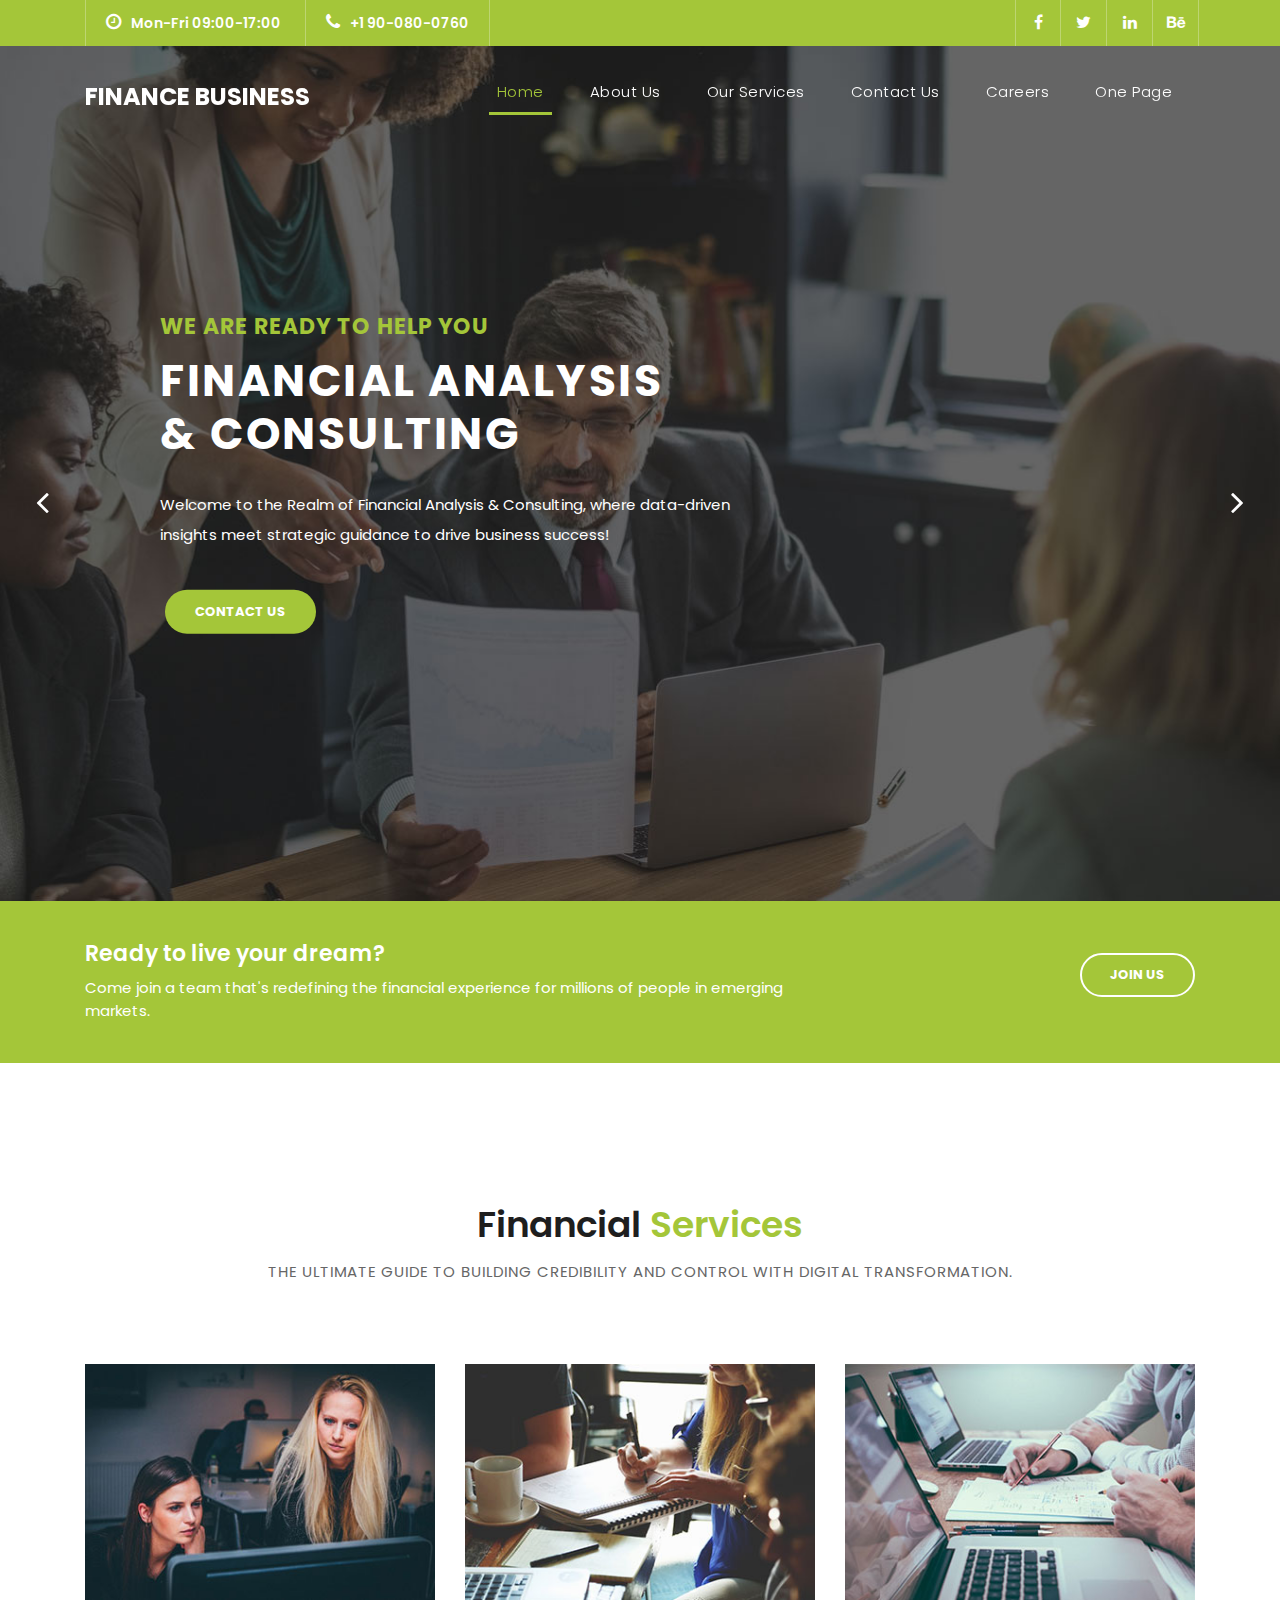
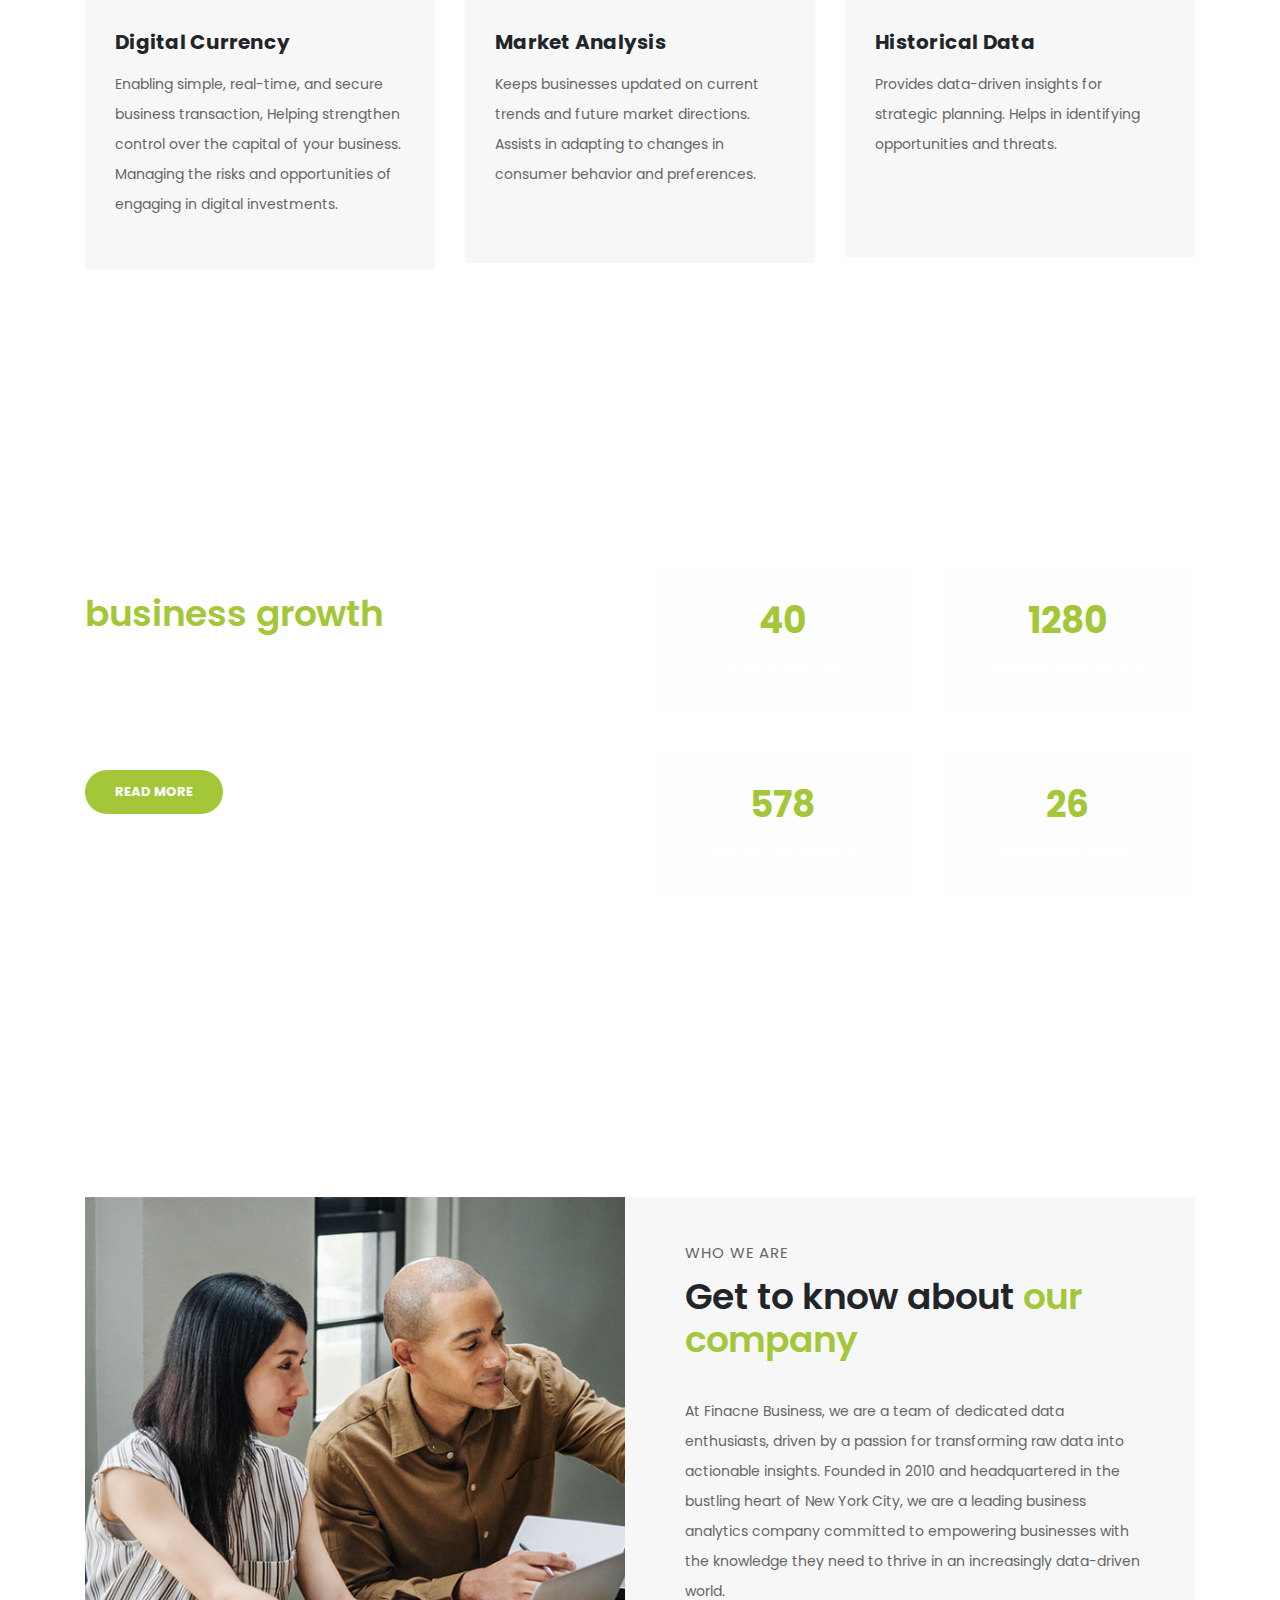
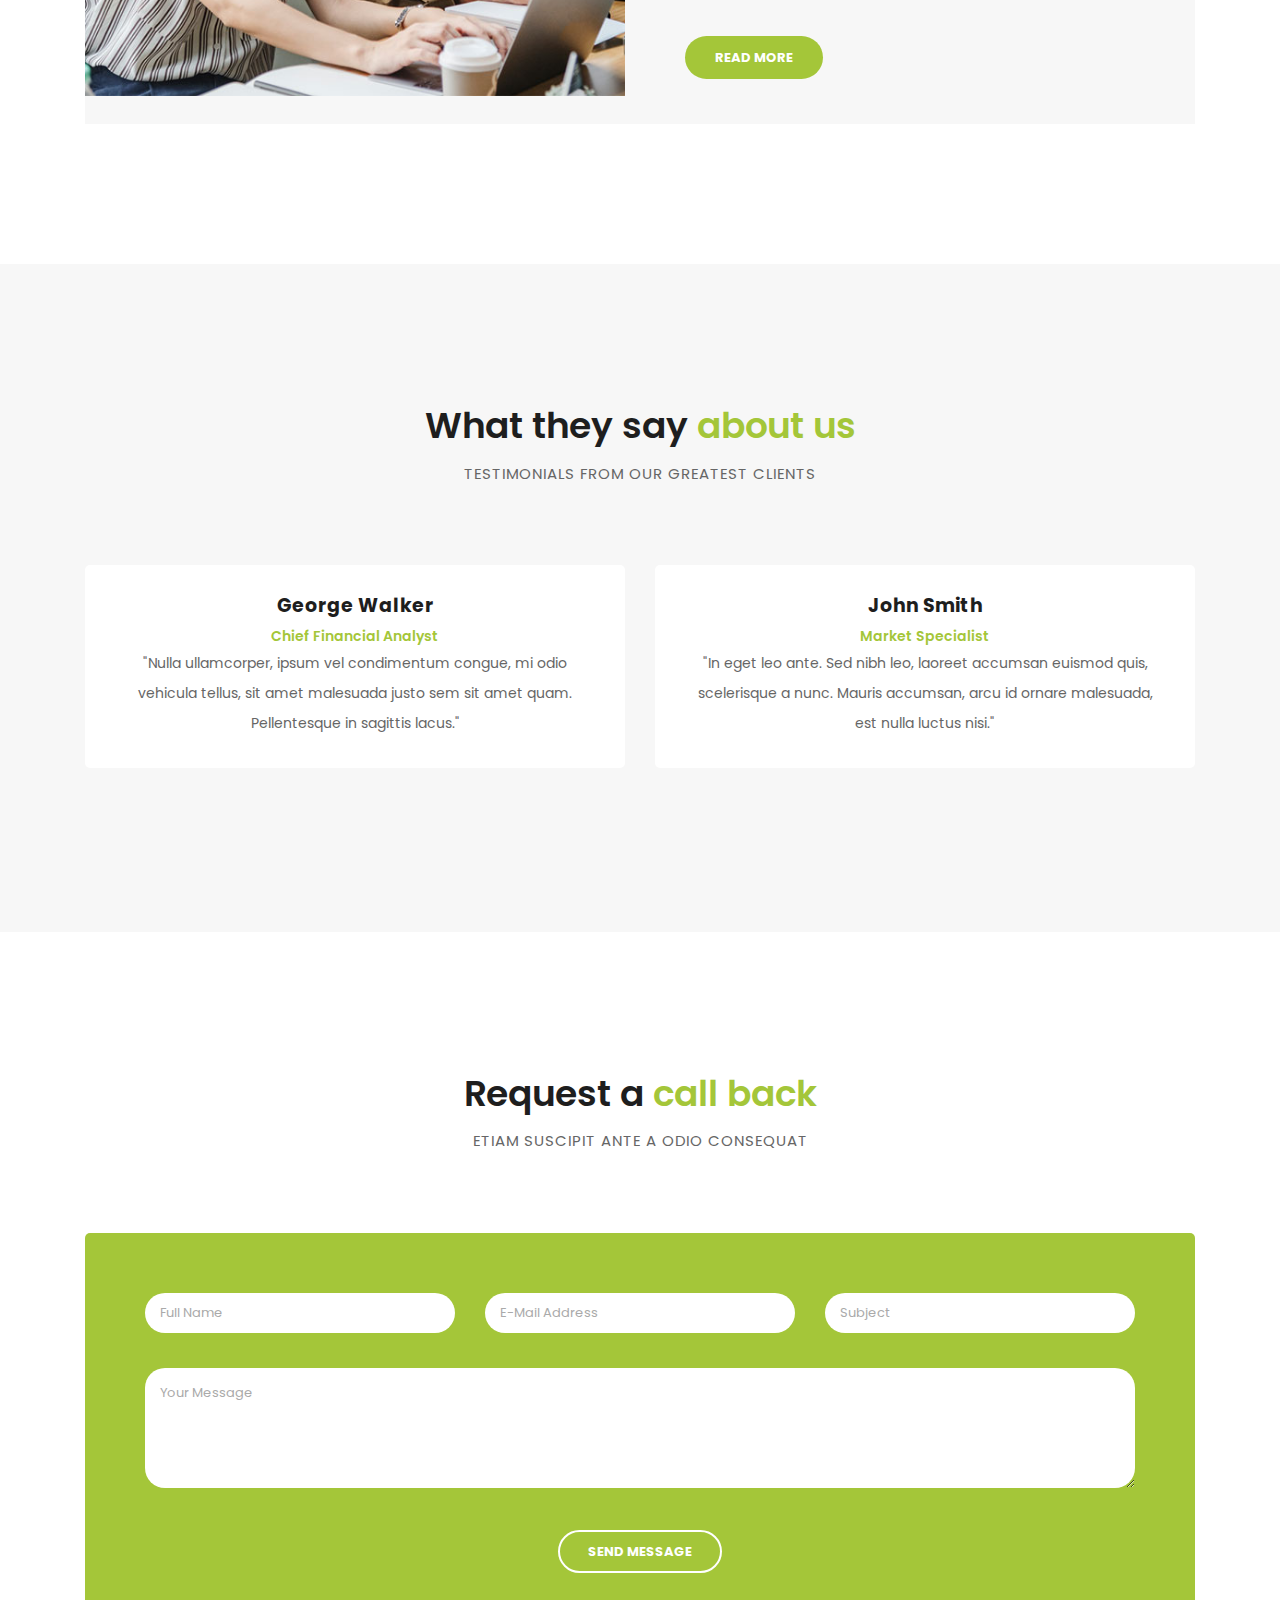
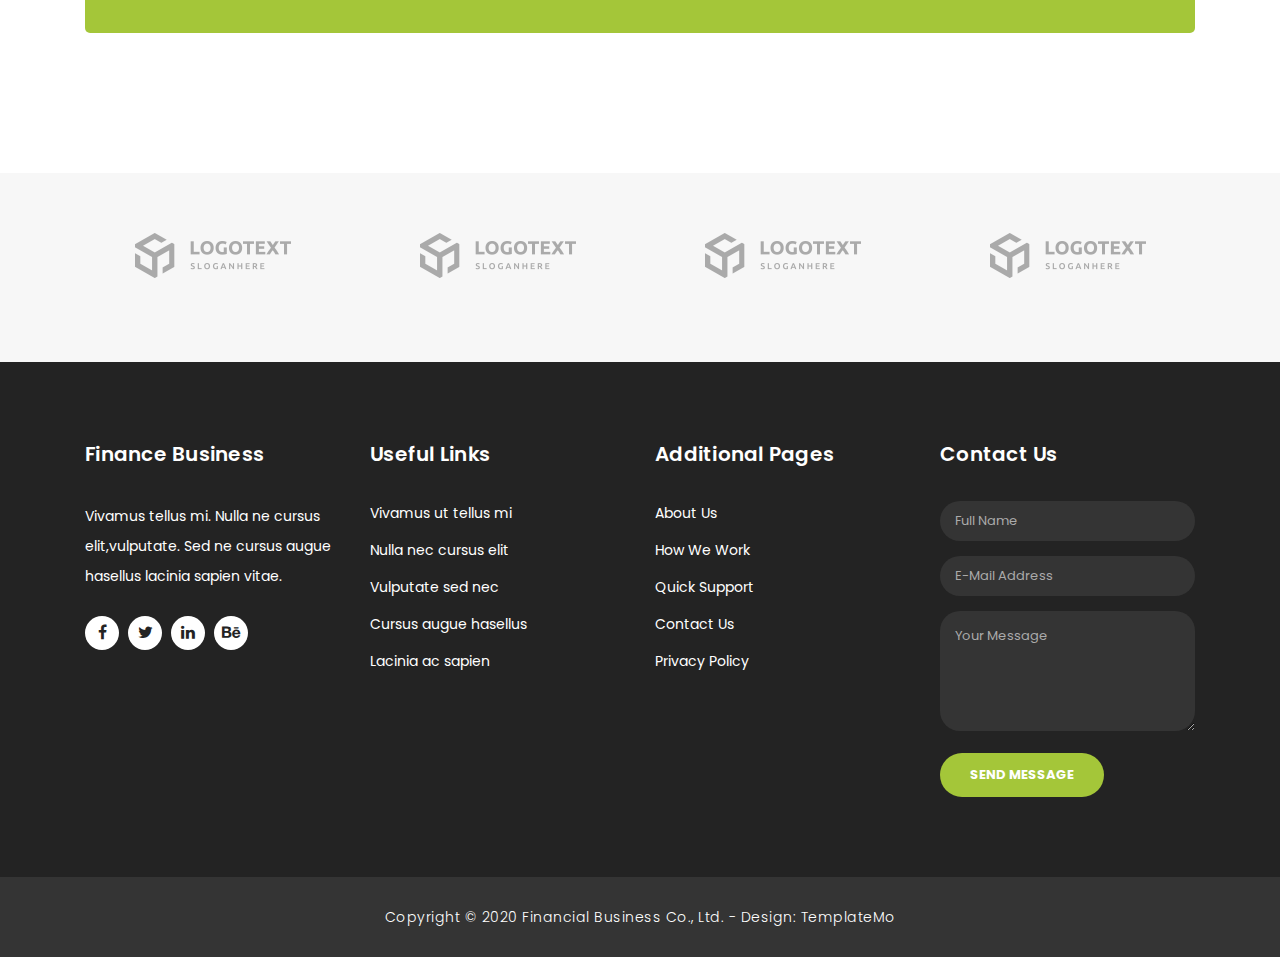
==== commit ee1e7270: "update" ====
--- a/index.html
+++ b/index.html
@@ -220,7 +220,7 @@
       <div class="row">
         <div class="col-md-6">
           <div class="left-content">
-            <span>Lorem ipsum dolor sit amet</span>
+            <!-- <span>Lorem ipsum dolor sit amet</span> -->
             <h2>Our solutions for your <em>business growth</em></h2>
             <p>From finding the right business growth plan to talking to a corporate specialist about your business,
               we’re here to support you.
@@ -232,7 +232,7 @@
           <div class="row">
             <div class="col-md-6">
               <div class="count-area-content">
-                <div class="count-digit">945</div>
+                <div class="count-digit">40</div>
                 <div class="count-title">Work Hours</div>
               </div>
             </div>
@@ -275,10 +275,10 @@
                 <div class="right-content">
                   <span>Who we are</span>
                   <h2>Get to know about <em>our company</em></h2>
-                  <p>Curabitur pulvinar sem a leo tempus facilisis. Sed non sagittis neque. Nulla conse quat tellus
-                    nibh, id molestie felis sagittis ut. Nam ullamcorper tempus ipsum in cursus<br><br>Praes end at
-                    dictum metus. Morbi id hendrerit lectus, nec dapibus ex. Etiam ipsum quam, luctus eu egestas eget,
-                    tincidunt</p>
+                  <p>At Finacne Business, we are a team of dedicated data enthusiasts, driven by a passion for
+                    transforming raw data into actionable insights. Founded in 2010 and headquartered in the bustling
+                    heart of New York City, we are a leading business analytics company committed to empowering
+                    businesses with the knowledge they need to thrive in an increasingly data-driven world.</p>
                   <a href="#" class="filled-button">Read More</a>
                 </div>
               </div>
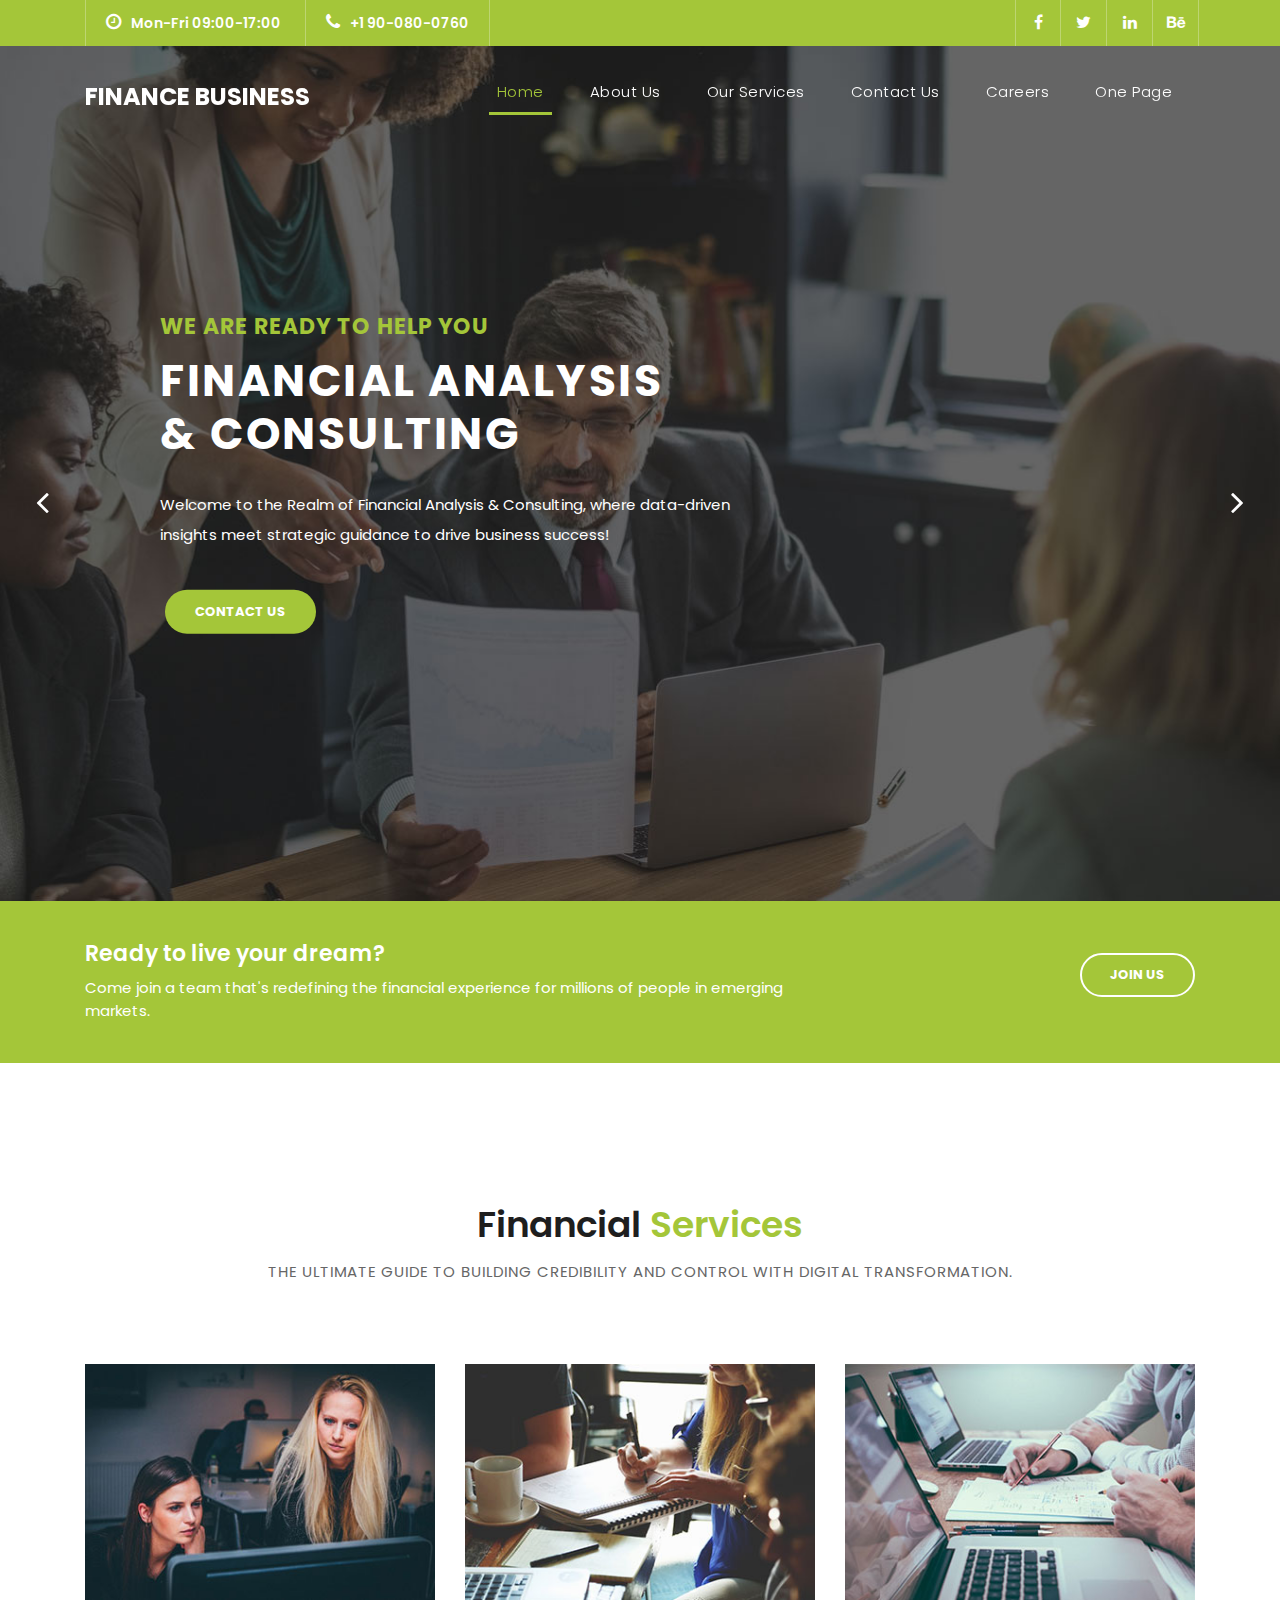
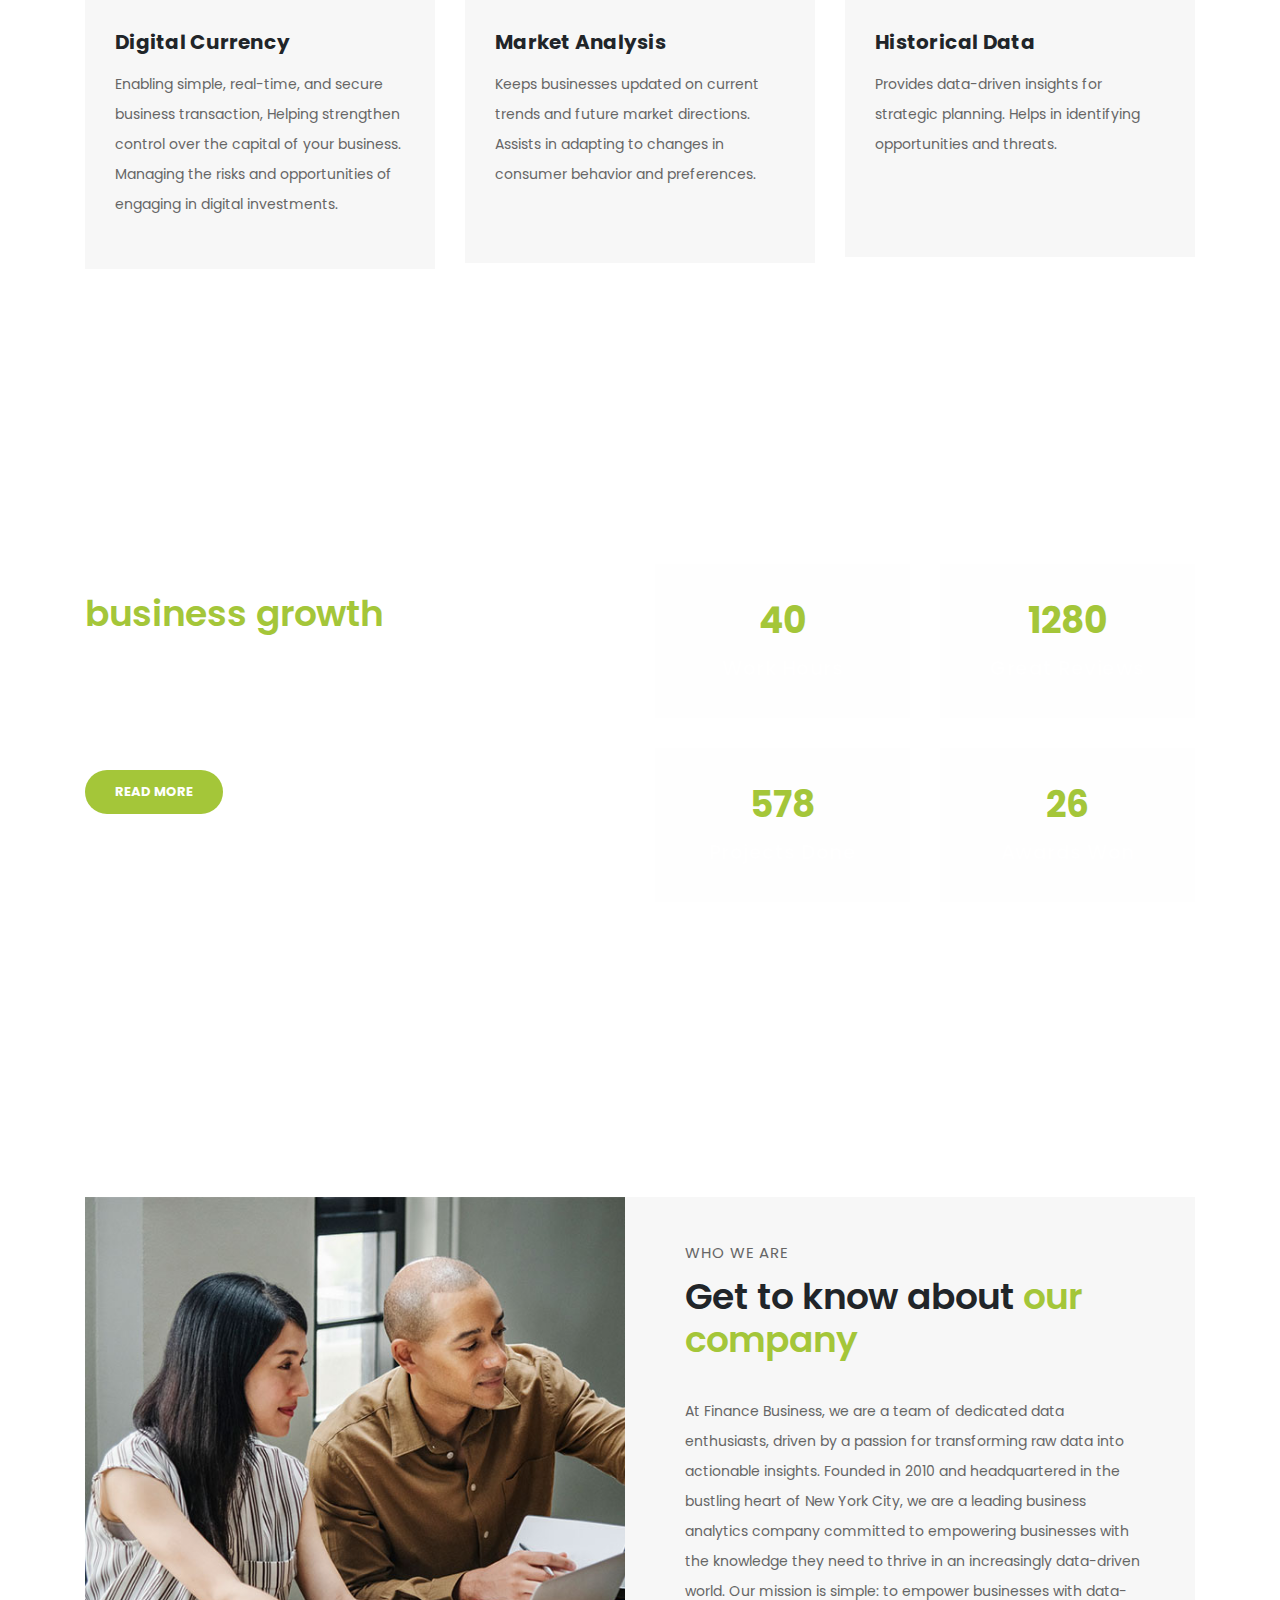
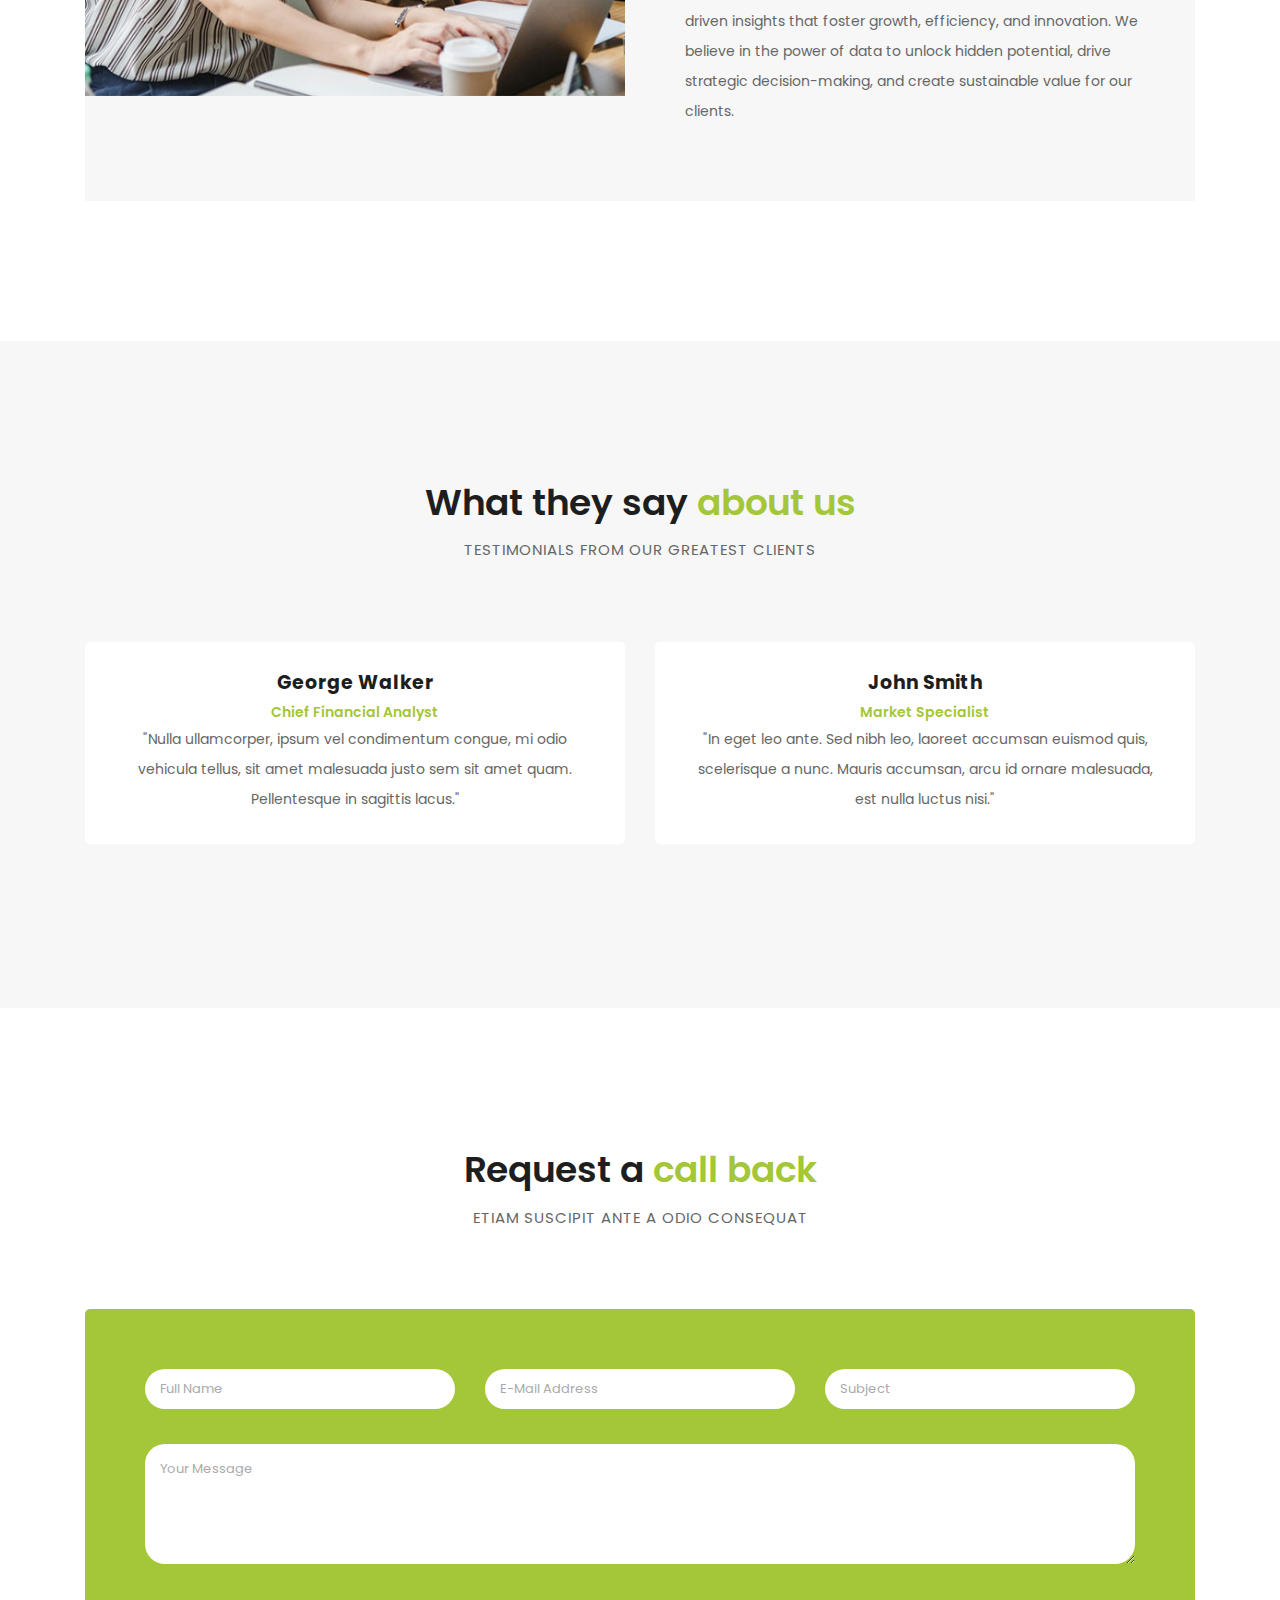
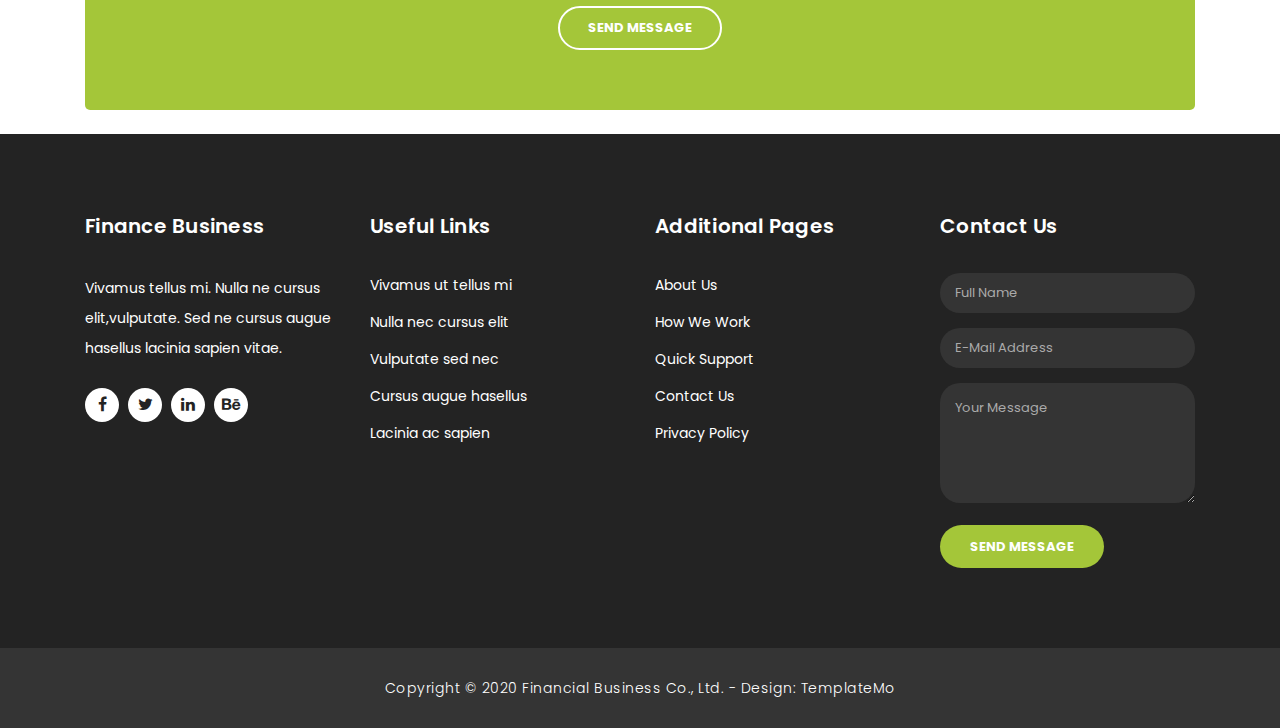
==== commit 7b8c6a94: "update index" ====
--- a/index.html
+++ b/index.html
@@ -275,11 +275,17 @@
                 <div class="right-content">
                   <span>Who we are</span>
                   <h2>Get to know about <em>our company</em></h2>
-                  <p>At Finacne Business, we are a team of dedicated data enthusiasts, driven by a passion for
+                  <p>At Finance Business, we are a team of dedicated data enthusiasts, driven by a passion for
                     transforming raw data into actionable insights. Founded in 2010 and headquartered in the bustling
                     heart of New York City, we are a leading business analytics company committed to empowering
-                    businesses with the knowledge they need to thrive in an increasingly data-driven world.</p>
-                  <a href="#" class="filled-button">Read More</a>
+                    businesses with the knowledge they need to thrive in an increasingly data-driven world.
+
+                    Our mission is simple: to empower businesses with data-driven insights that foster growth,
+                    efficiency, and innovation. We believe in the power of data to unlock hidden potential, drive
+                    strategic decision-making, and create sustainable value for our clients.
+
+                  </p>
+                  <!-- <a href="#" class="filled-button">Read More</a> -->
                 </div>
               </div>
             </div>
@@ -395,8 +401,8 @@
       </div>
     </div>
   </div>
-
-  <div class="partners">
+  <br>
+  <!-- <div class="partners">
     <div class="container">
       <div class="row">
         <div class="col-md-12">
@@ -426,7 +432,7 @@
         </div>
       </div>
     </div>
-  </div>
+  </div> -->
 
 
   <!-- Footer Starts Here -->
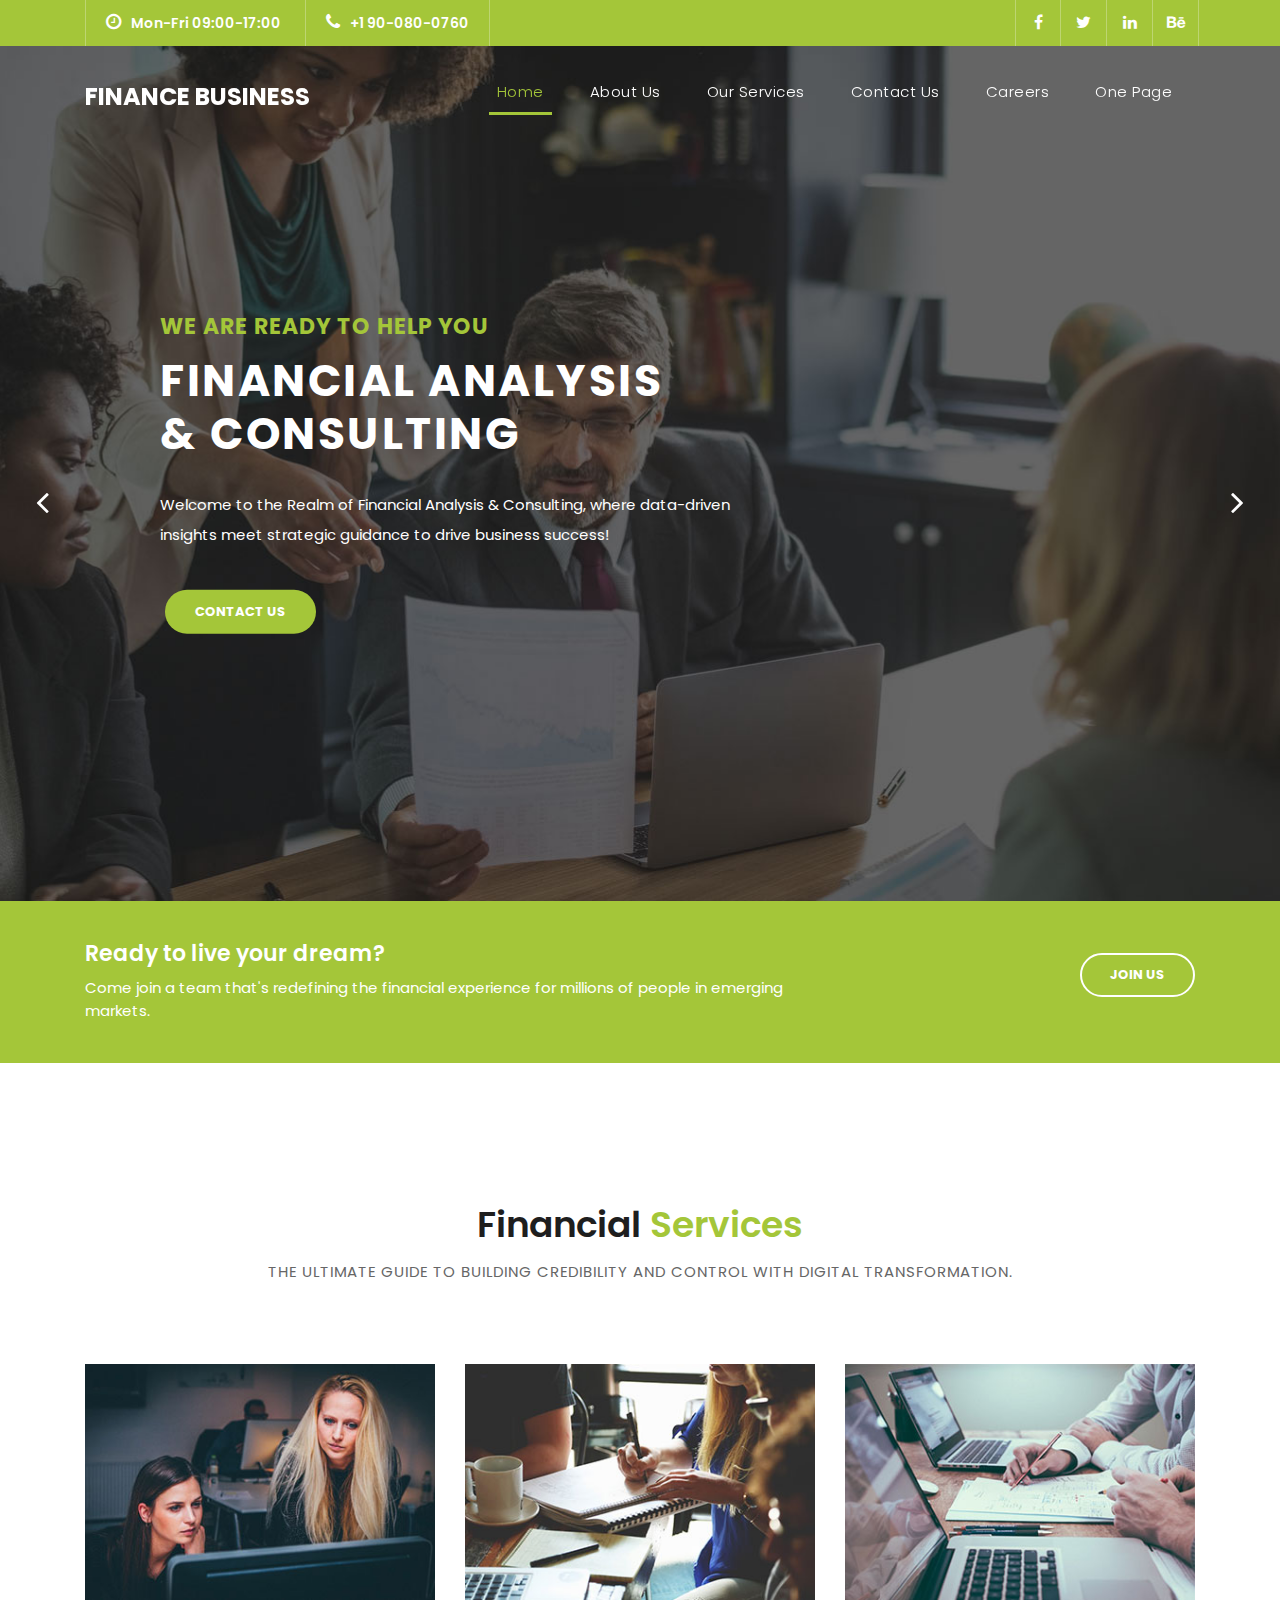
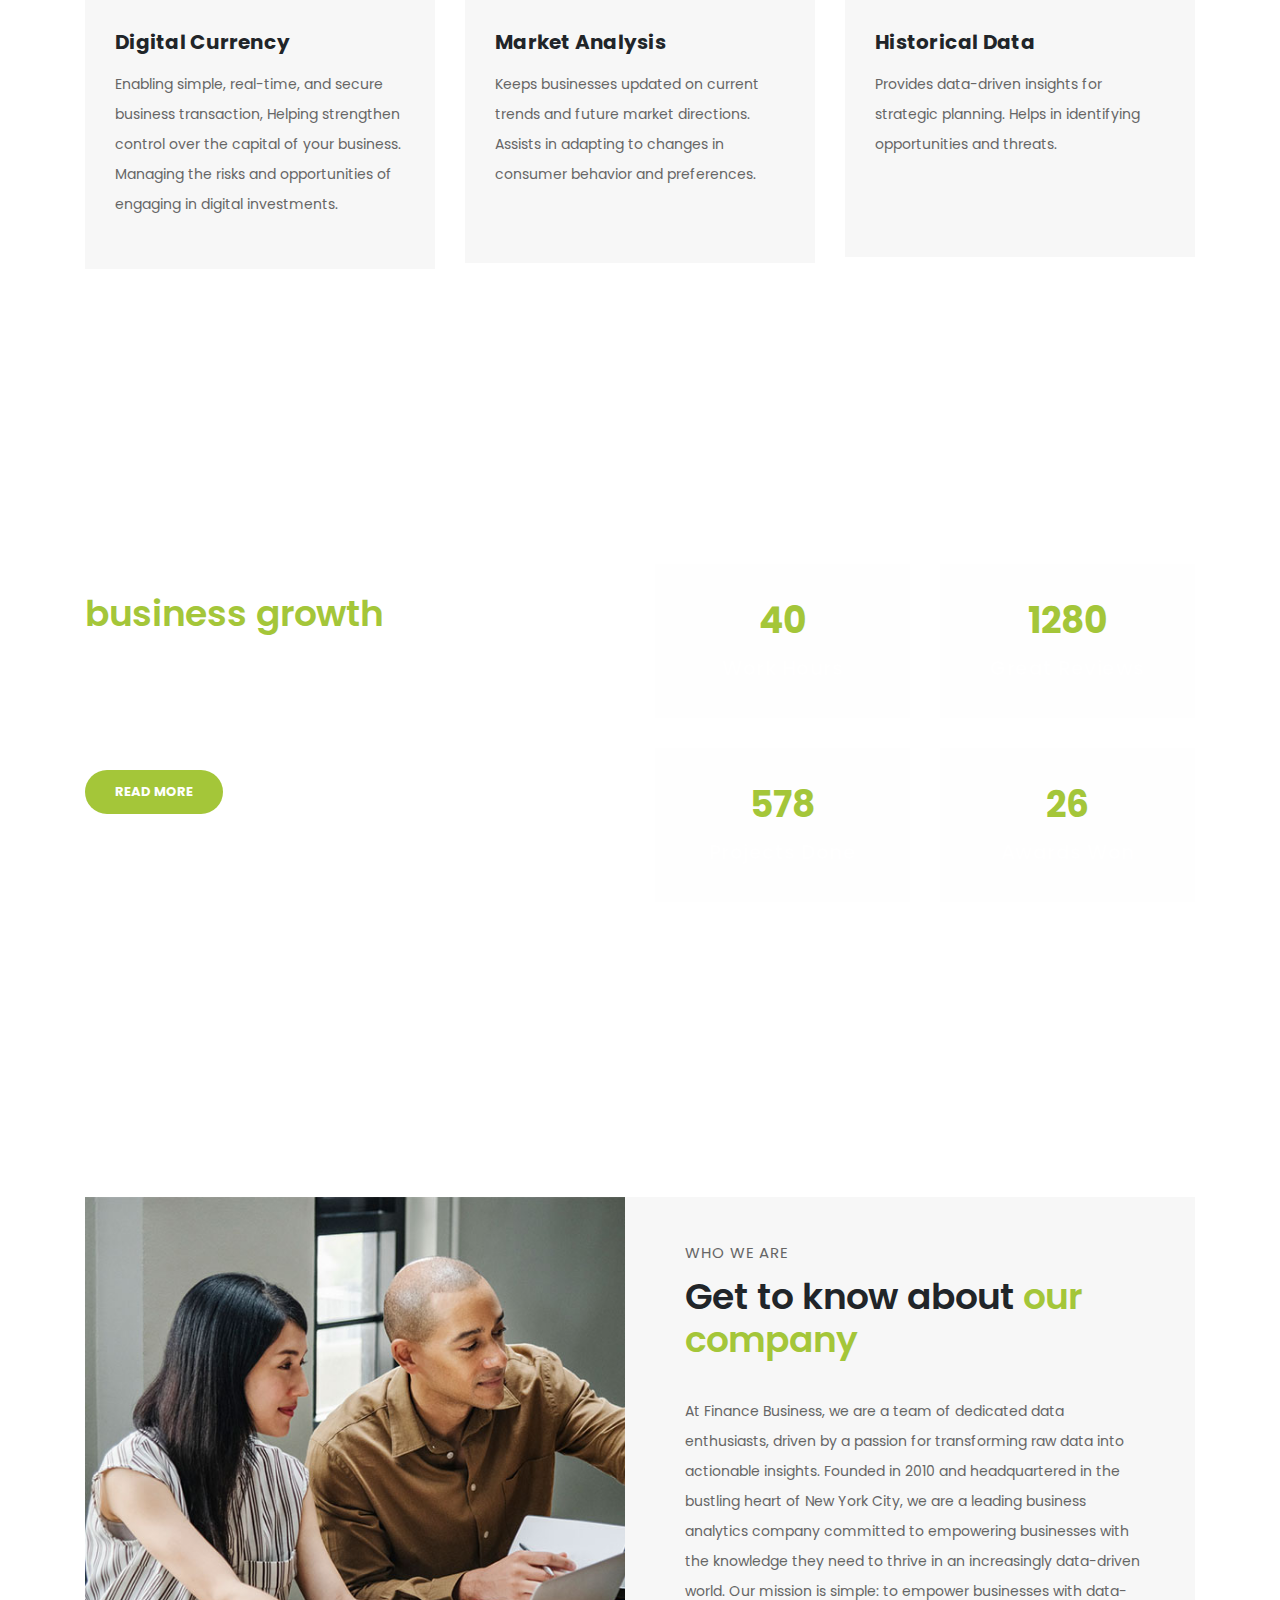
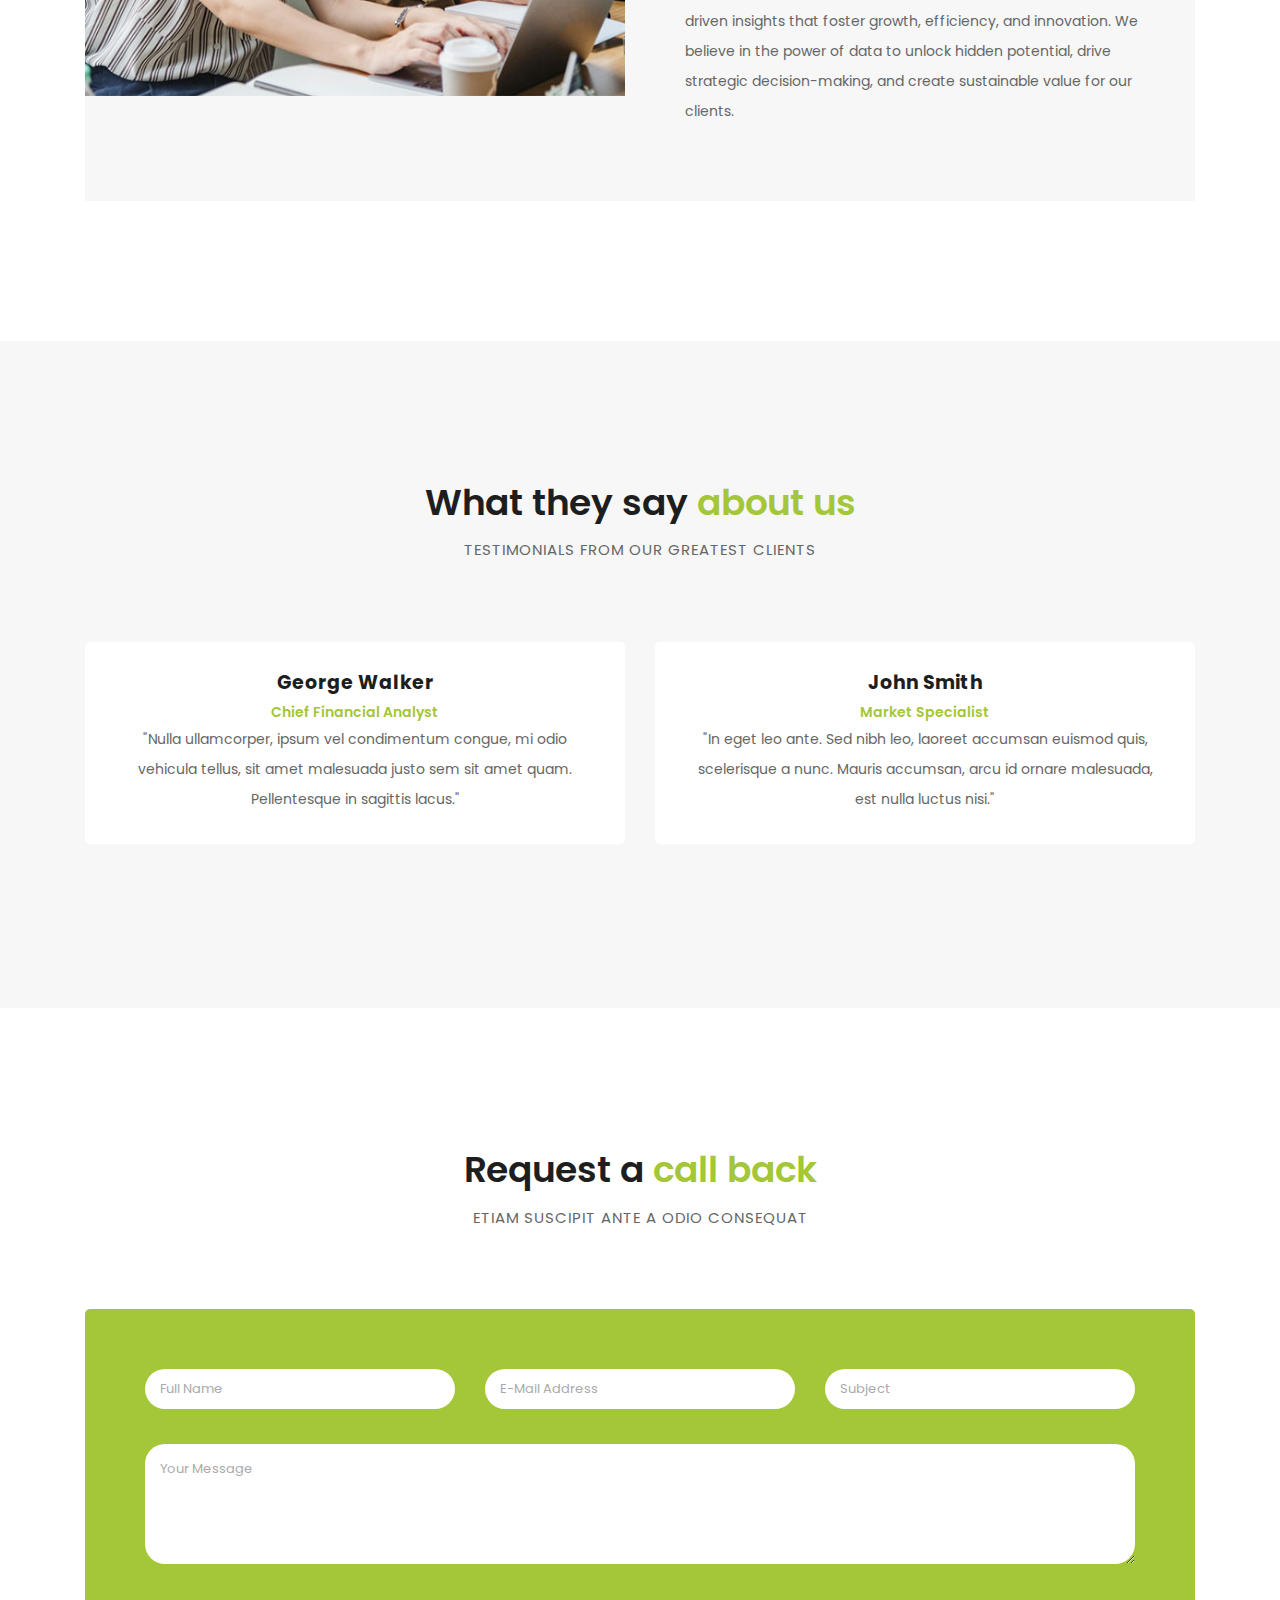
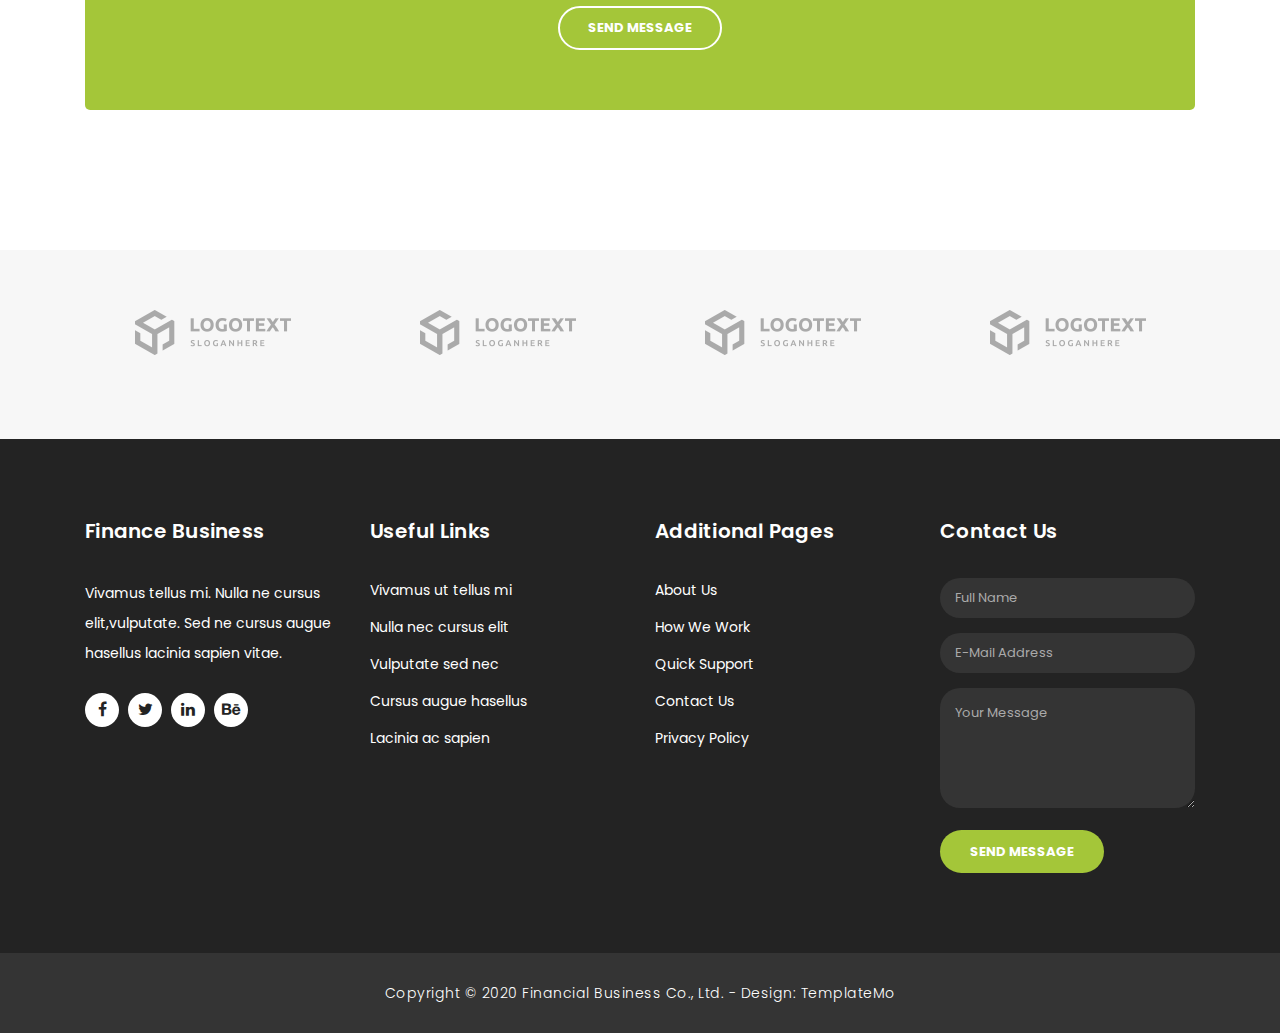
==== commit fcdeaf93: "update all" ====
--- a/index.html
+++ b/index.html
@@ -285,7 +285,6 @@
                     strategic decision-making, and create sustainable value for our clients.
 
                   </p>
-                  <!-- <a href="#" class="filled-button">Read More</a> -->
                 </div>
               </div>
             </div>
@@ -401,8 +400,8 @@
       </div>
     </div>
   </div>
-  <br>
-  <!-- <div class="partners">
+
+  <div class="partners">
     <div class="container">
       <div class="row">
         <div class="col-md-12">
@@ -432,7 +431,7 @@
         </div>
       </div>
     </div>
-  </div> -->
+  </div>
 
 
   <!-- Footer Starts Here -->
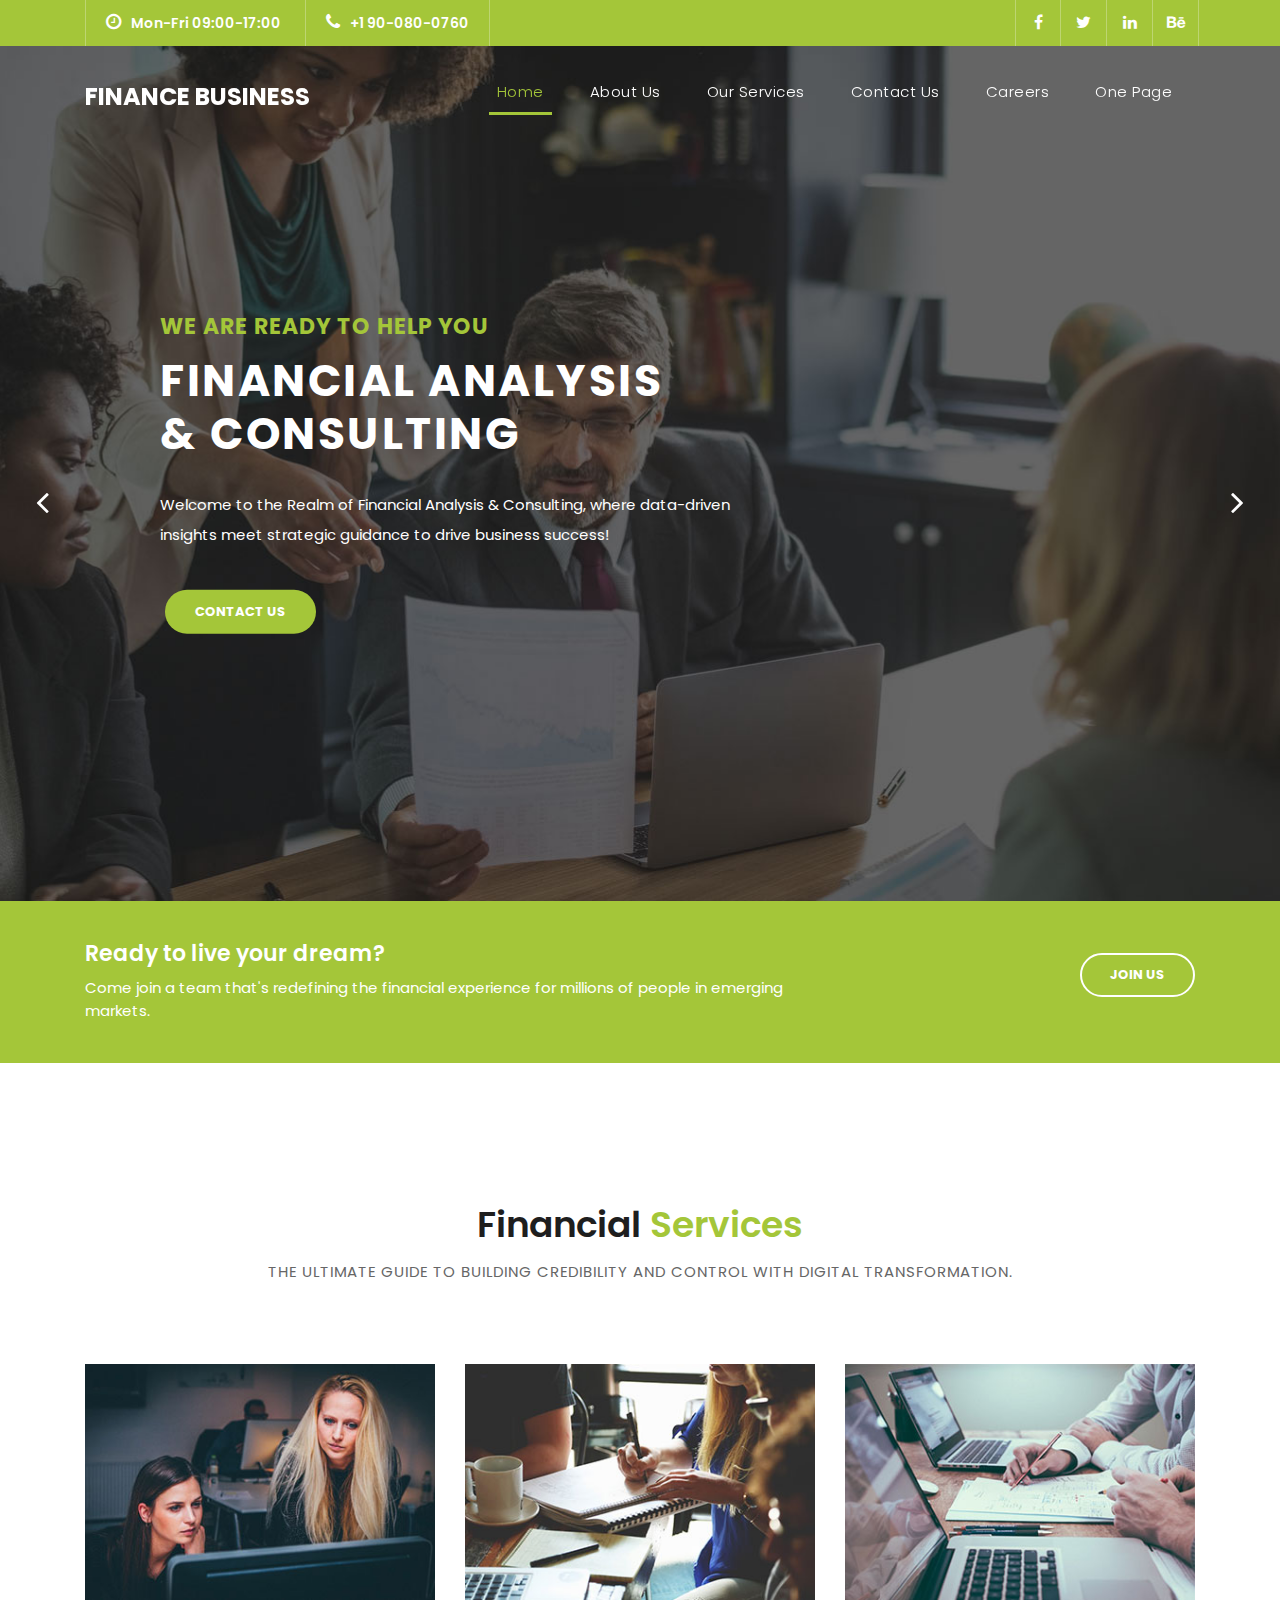
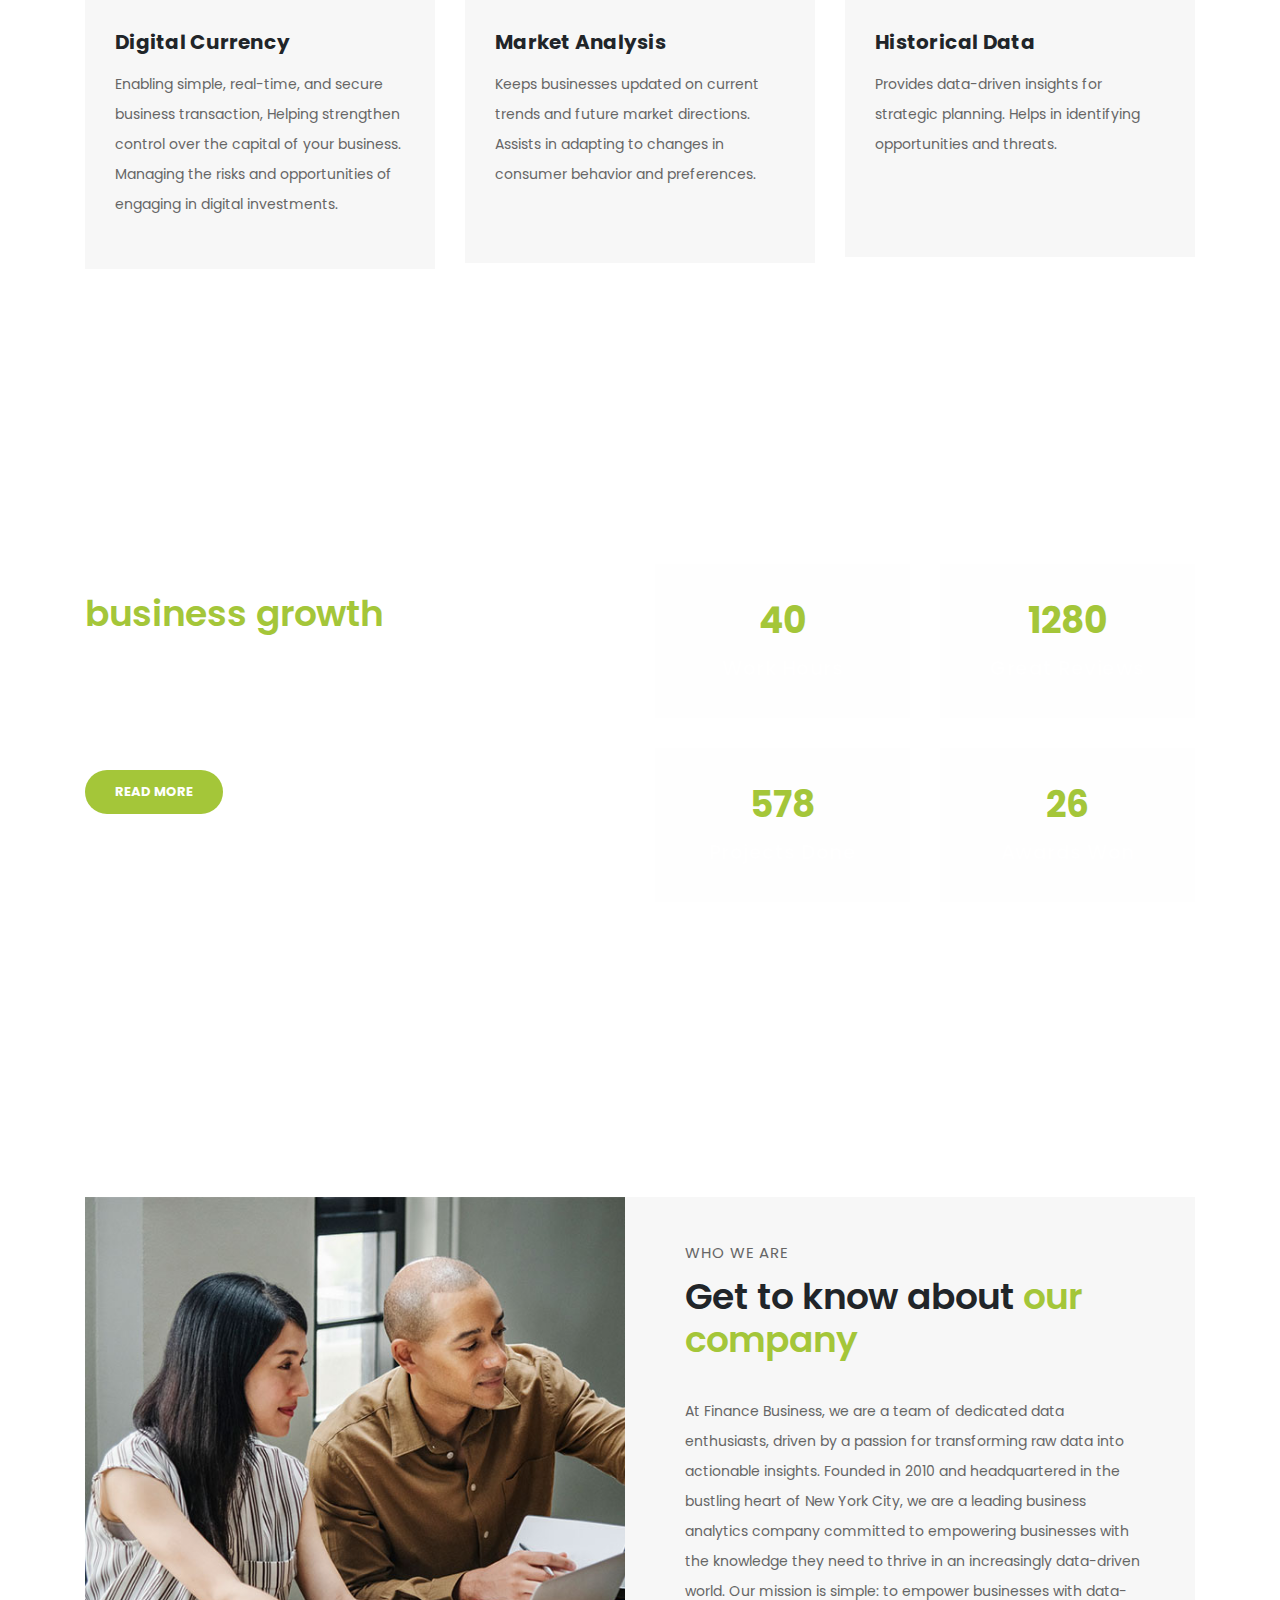
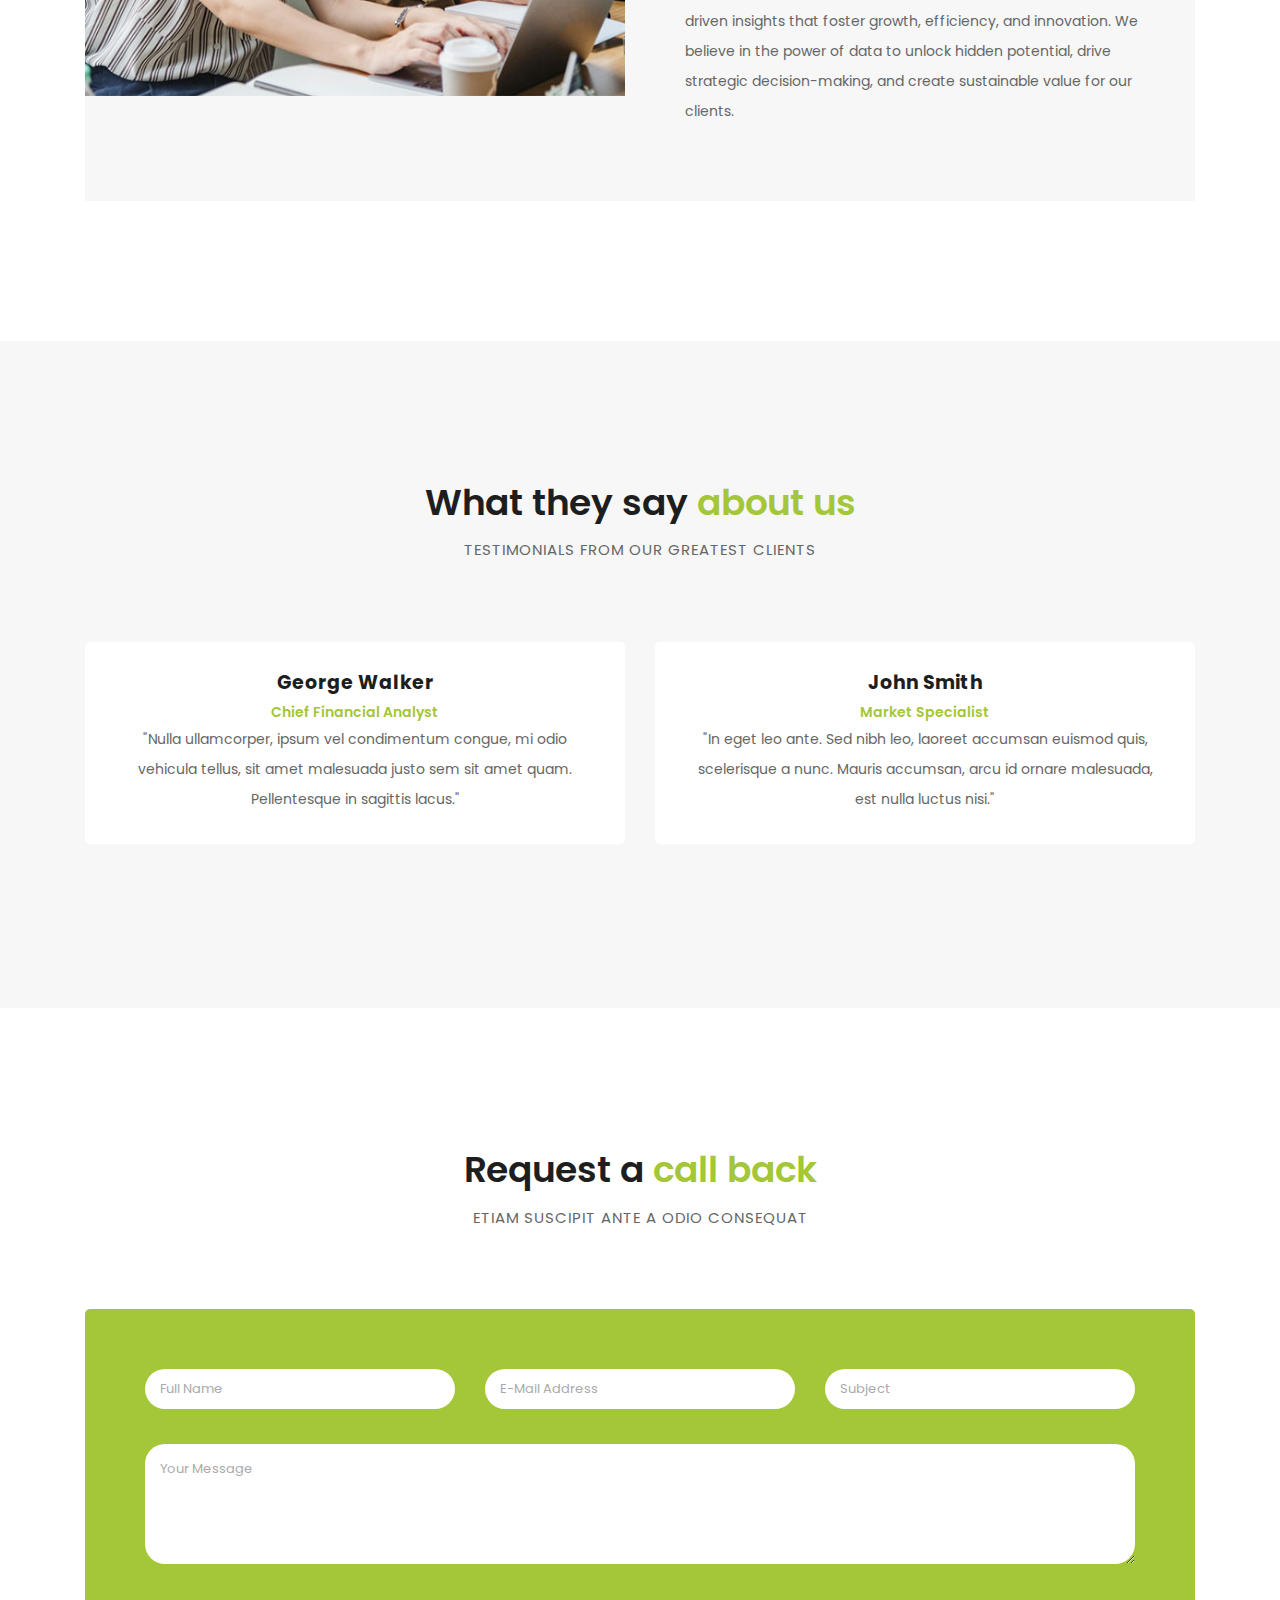
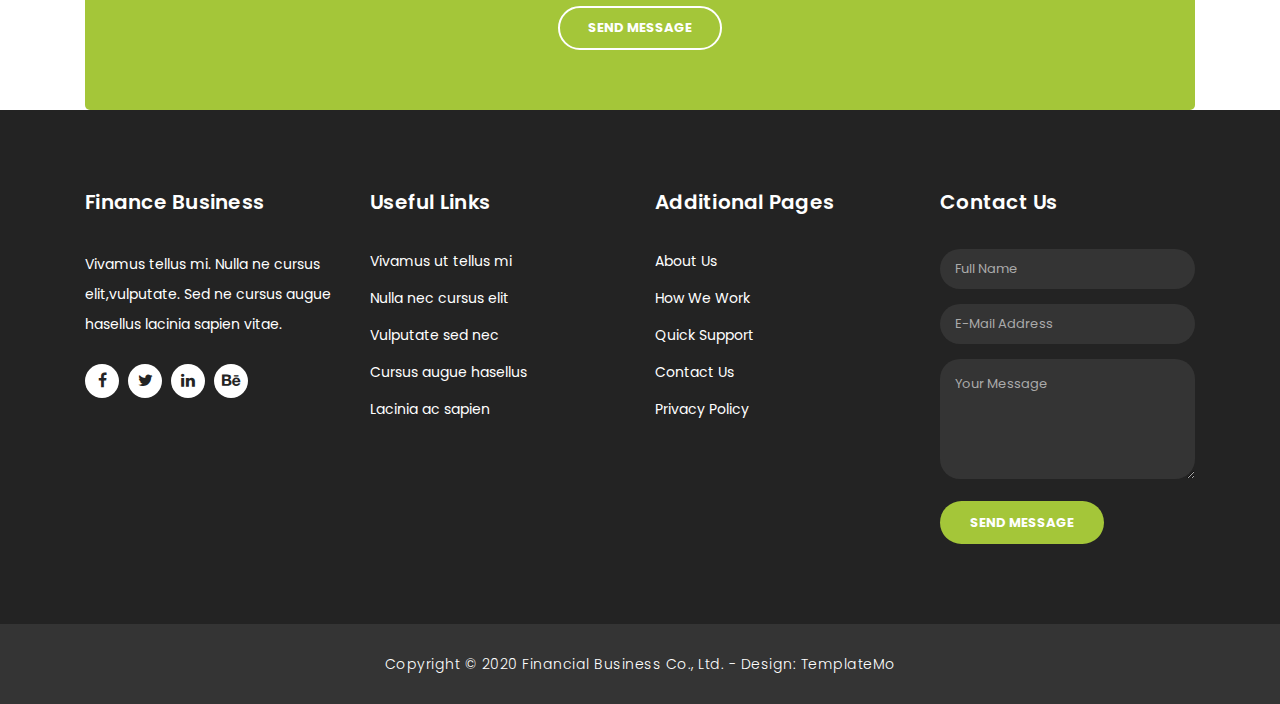
==== commit 55828c88: "ups" ====
--- a/index.html
+++ b/index.html
@@ -401,39 +401,6 @@
     </div>
   </div>
 
-  <div class="partners">
-    <div class="container">
-      <div class="row">
-        <div class="col-md-12">
-          <div class="owl-partners owl-carousel">
-
-            <div class="partner-item">
-              <img src="assets/images/client-01.png" title="1" alt="1">
-            </div>
-
-            <div class="partner-item">
-              <img src="assets/images/client-01.png" title="2" alt="2">
-            </div>
-
-            <div class="partner-item">
-              <img src="assets/images/client-01.png" title="3" alt="3">
-            </div>
-
-            <div class="partner-item">
-              <img src="assets/images/client-01.png" title="4" alt="4">
-            </div>
-
-            <div class="partner-item">
-              <img src="assets/images/client-01.png" title="5" alt="5">
-            </div>
-
-          </div>
-        </div>
-      </div>
-    </div>
-  </div>
-
-
   <!-- Footer Starts Here -->
   <footer>
     <div class="container">
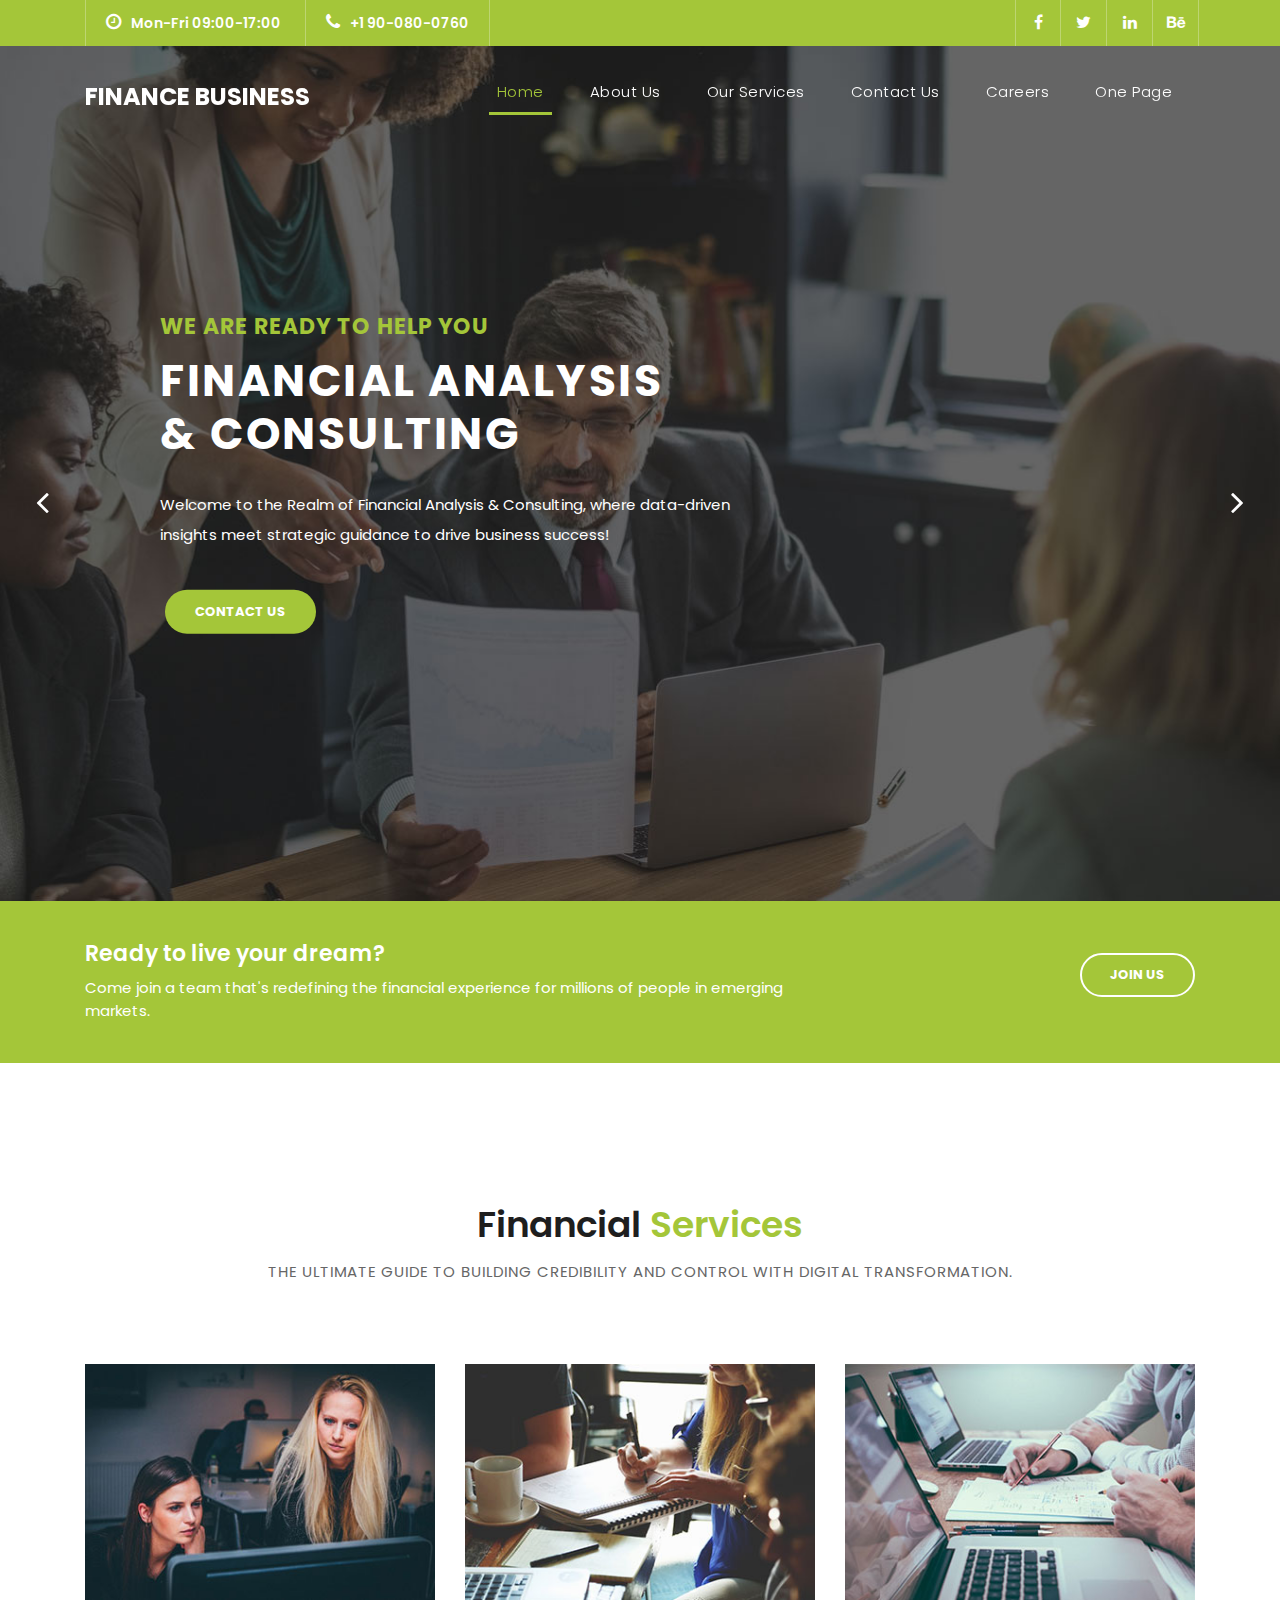
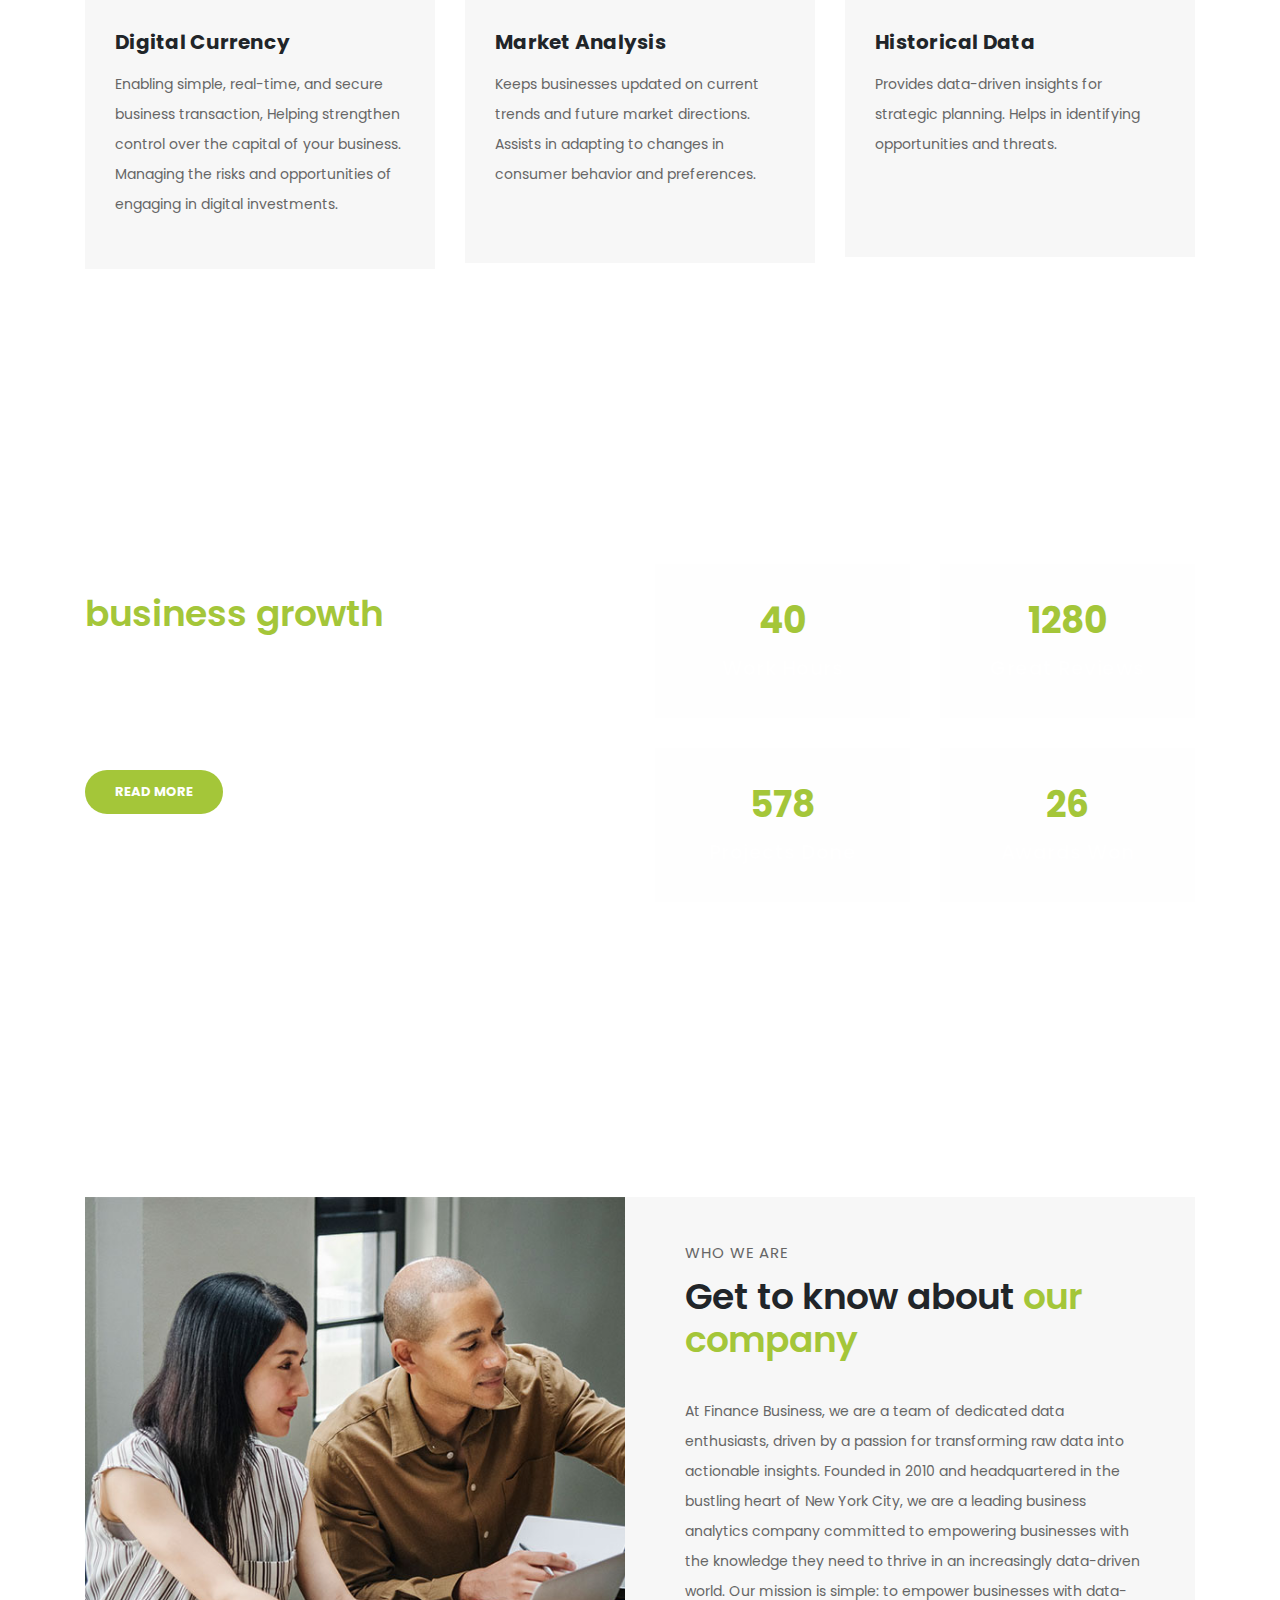
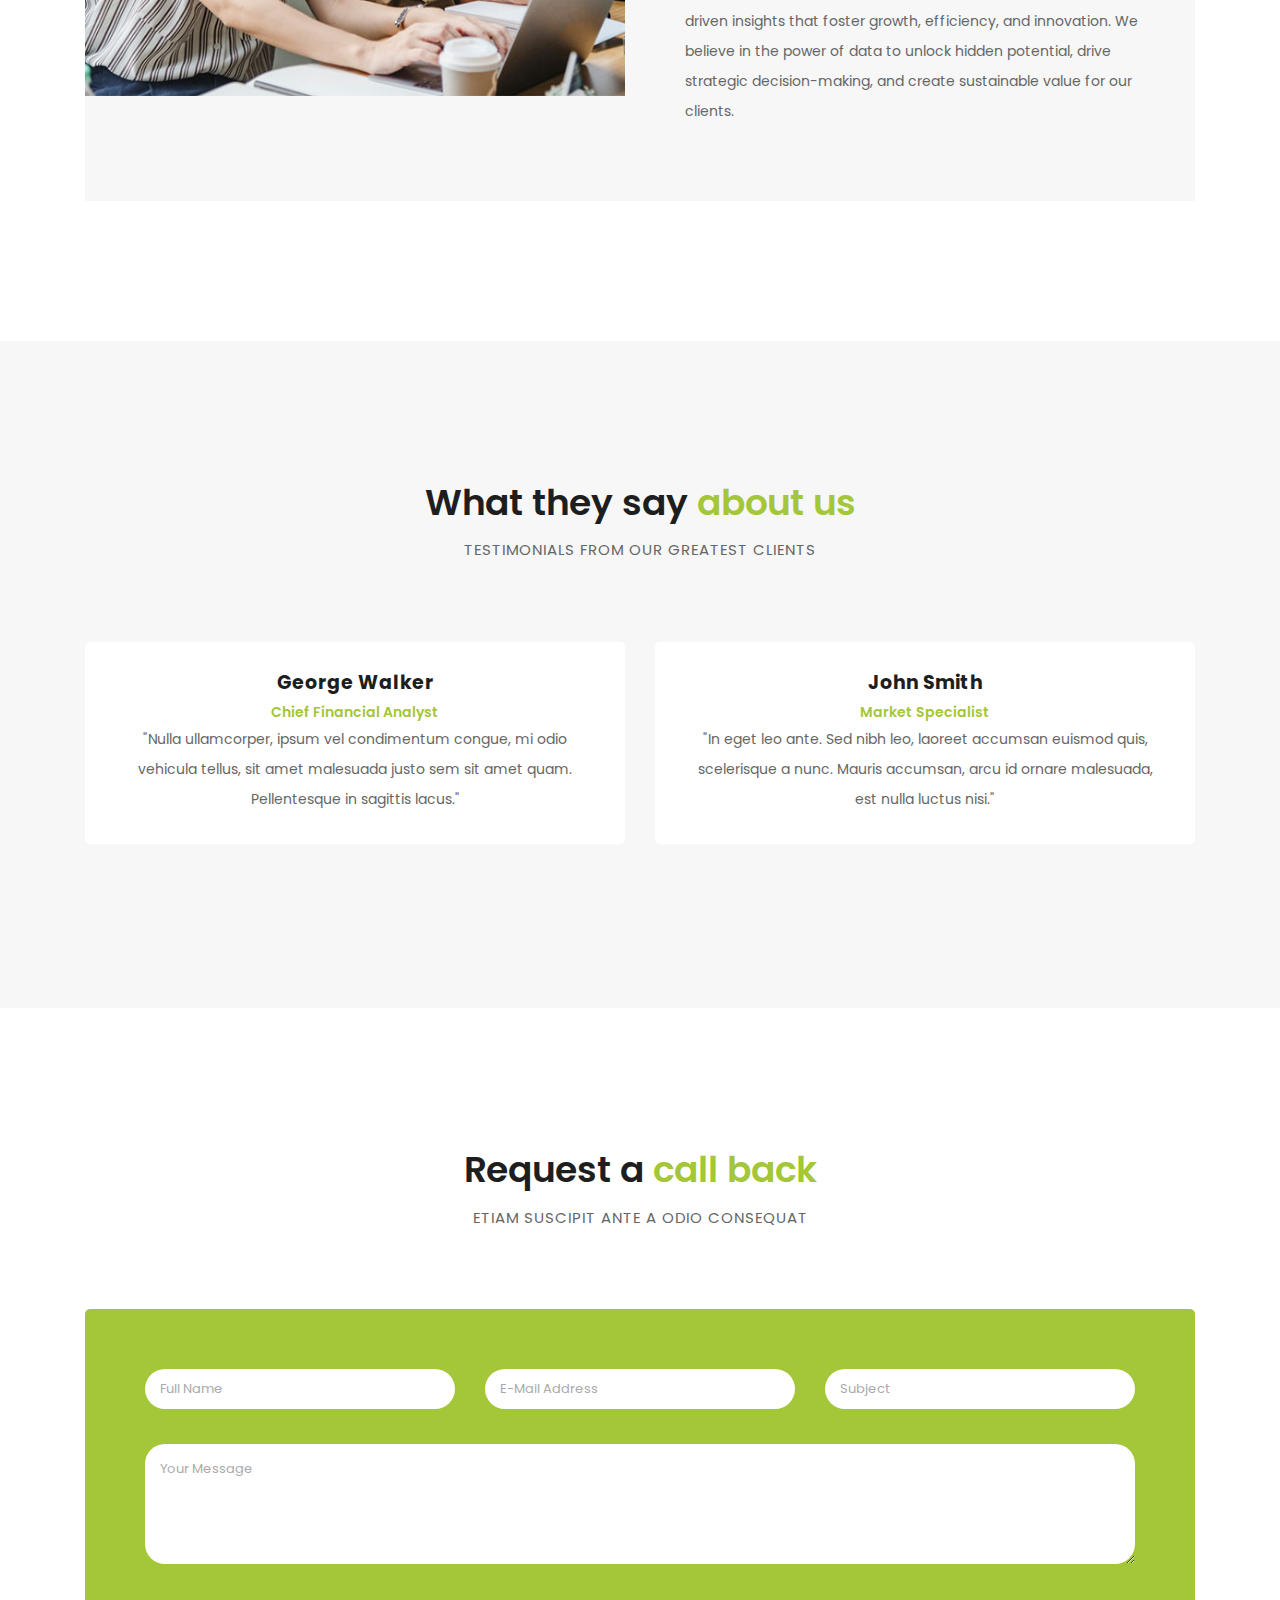
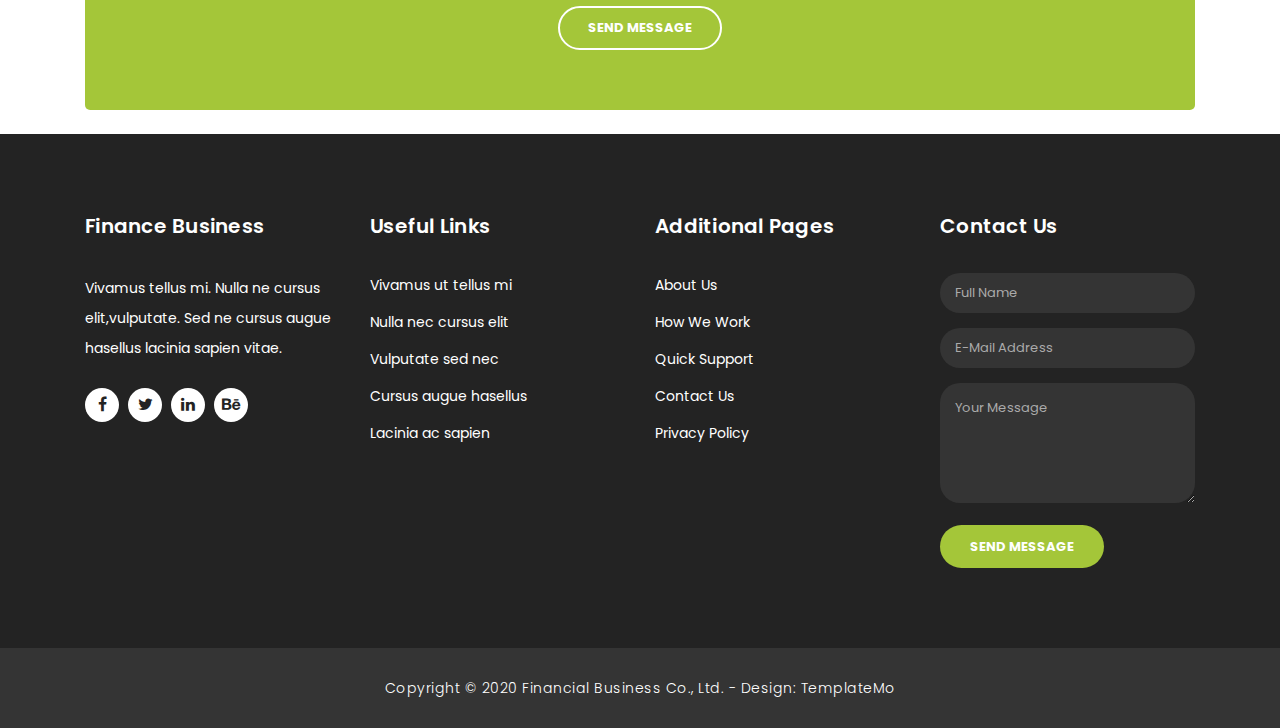
==== commit 0e475f85: "add all" ====
--- a/index.html
+++ b/index.html
@@ -400,7 +400,7 @@
       </div>
     </div>
   </div>
-
+  <br>
   <!-- Footer Starts Here -->
   <footer>
     <div class="container">
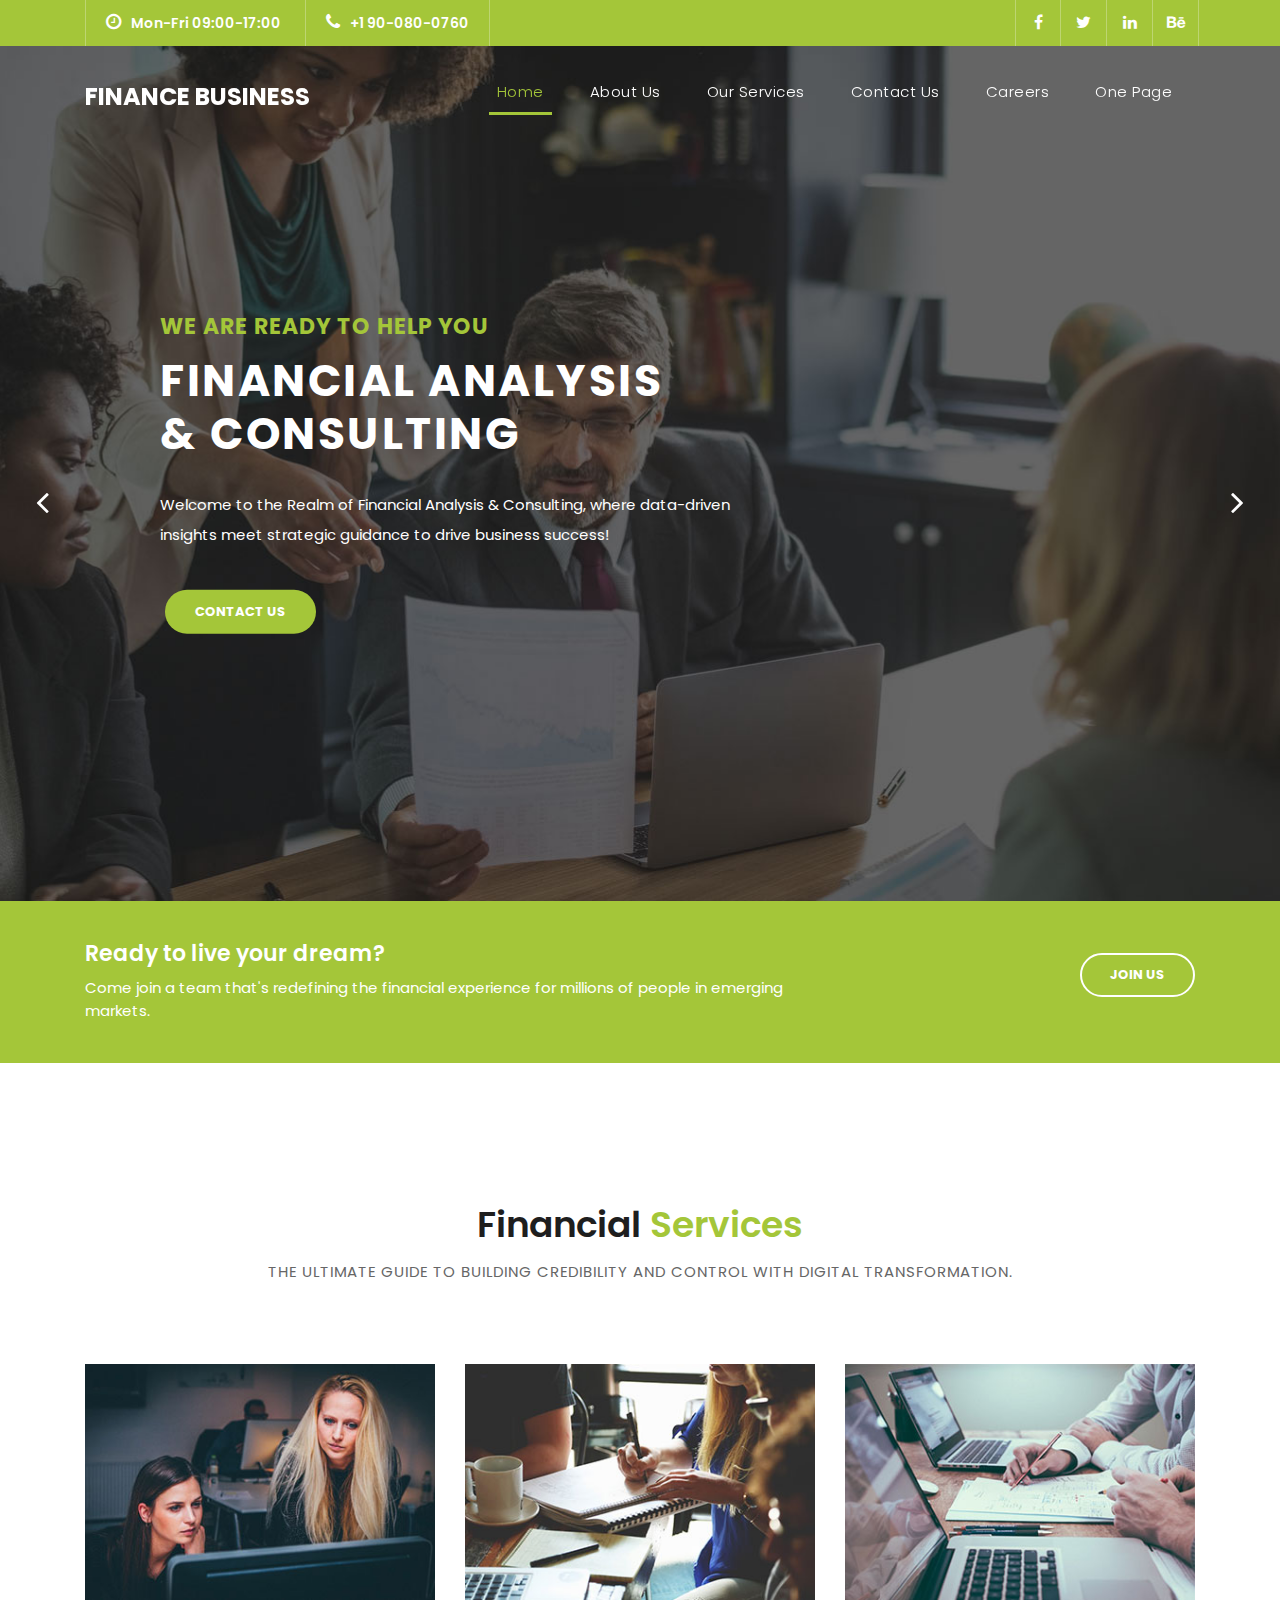
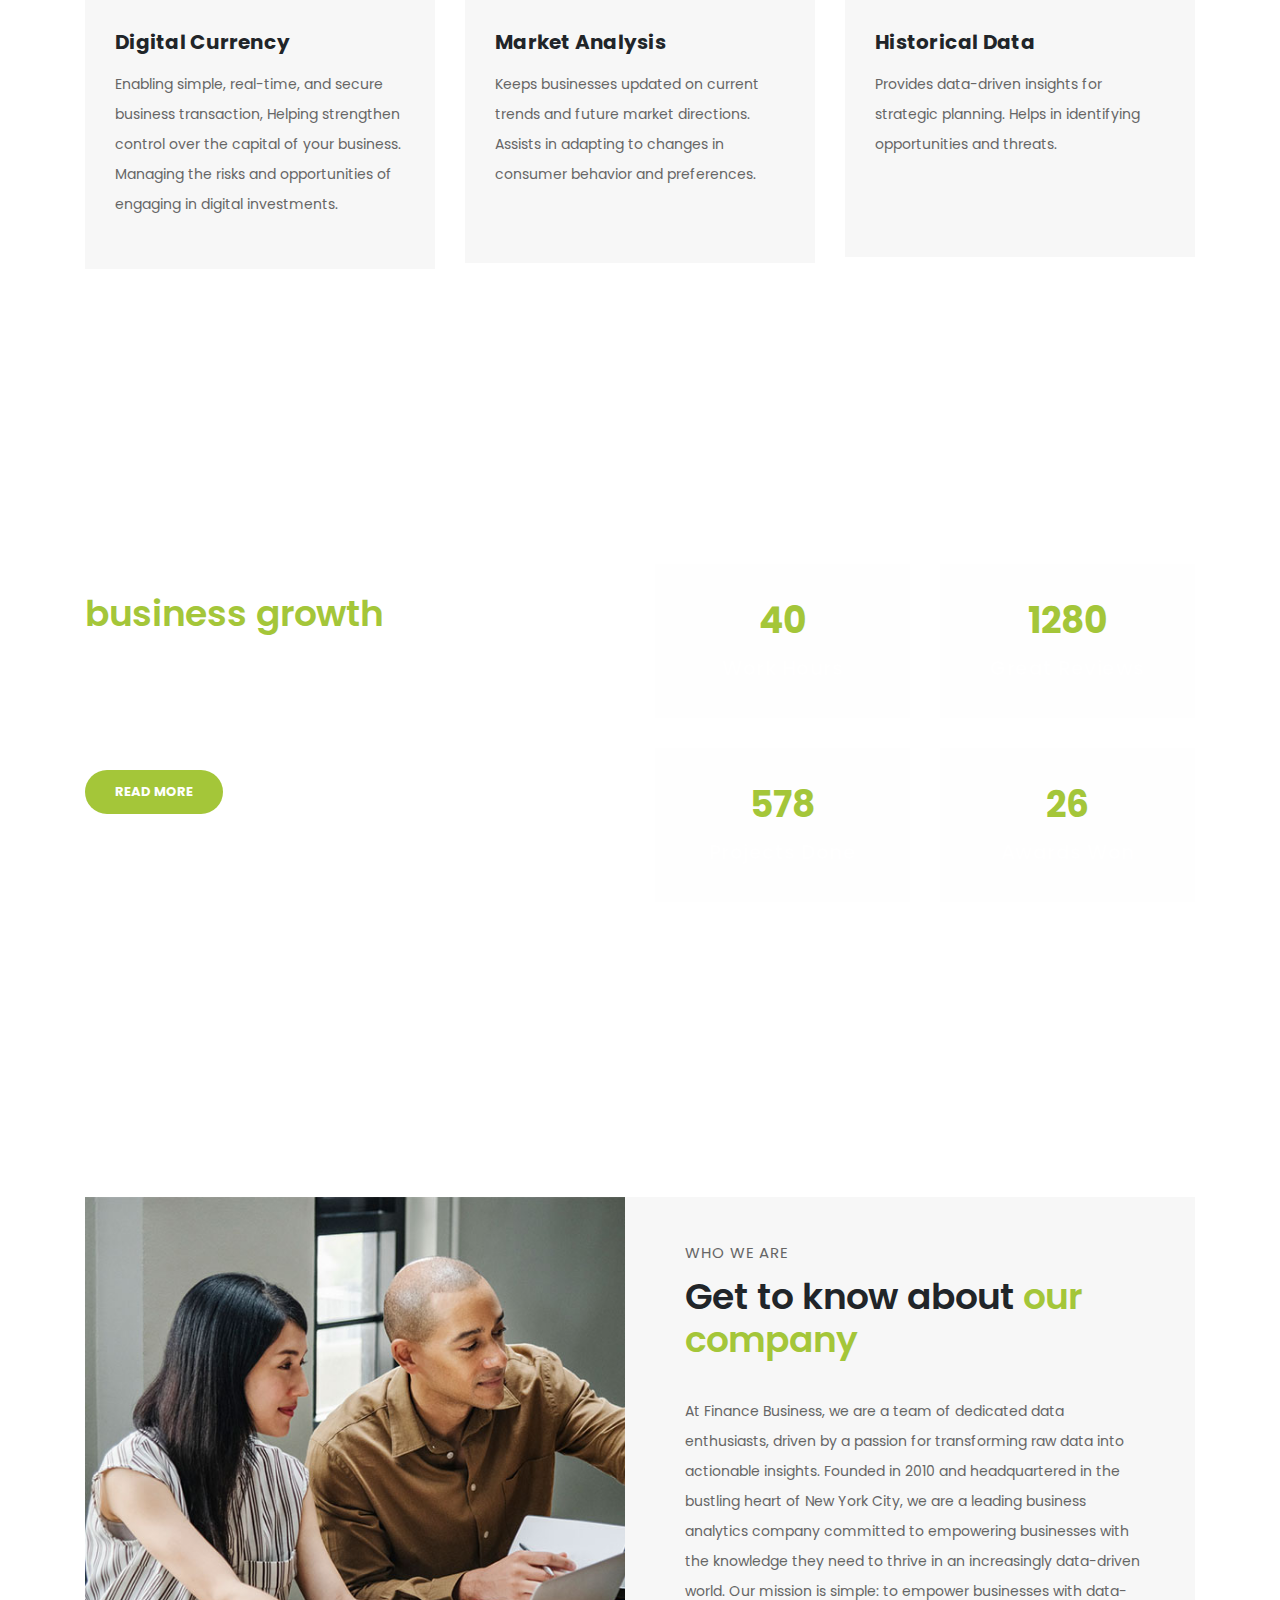
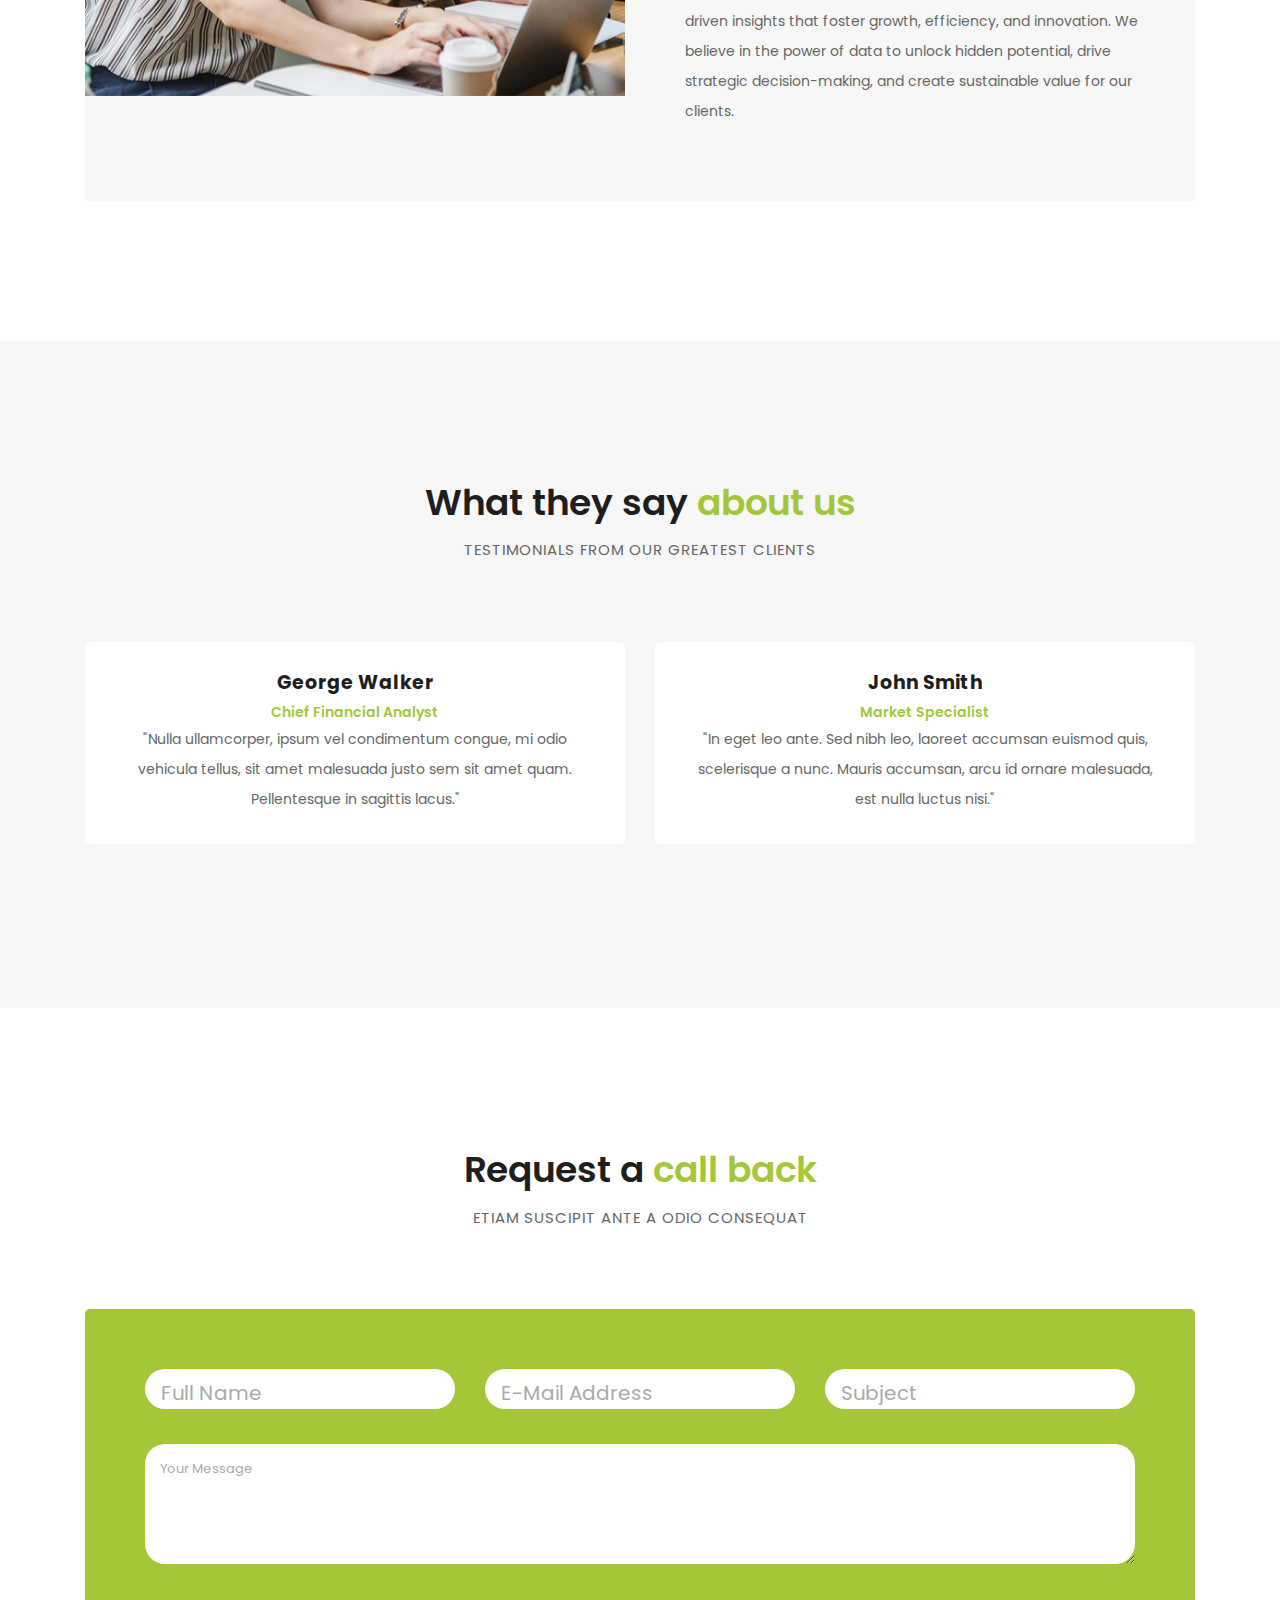
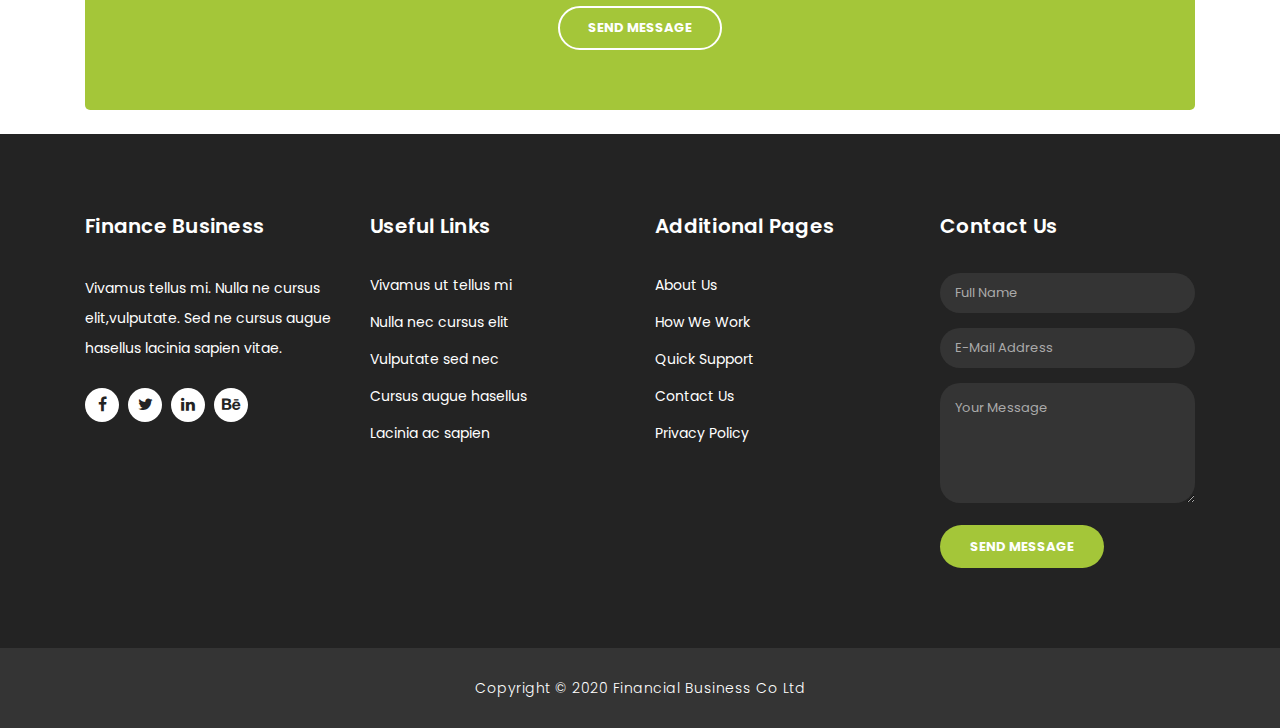
==== commit 7ccf6fc7: "update" ====
--- a/index.html
+++ b/index.html
@@ -475,9 +475,7 @@
     <div class="container">
       <div class="row">
         <div class="col-md-12">
-          <p>Copyright &copy; 2020 Financial Business Co., Ltd.
-
-            - Design: <a rel="nofollow noopener" href="https://templatemo.com" target="_blank">TemplateMo</a></p>
+          <p>Copyright &copy; 2020 Financial Business Co Ltd</p>
         </div>
       </div>
     </div>
--- a/assets/css/templatemo-finance-business.css
+++ b/assets/css/templatemo-finance-business.css
@@ -7,28 +7,36 @@
 */
 
 body {
-  font-family: 'Poppins', sans-serif;
-  overflow-x: hidden;
-  text-rendering: optimizeLegibility;
-  -webkit-font-smoothing: antialiased;
-  -moz-osx-font-smoothing: grayscale;
-}
+	font-family: 'Poppins', sans-serif;
+	overflow-x: hidden;
+	text-rendering: optimizeLegibility;
+	-webkit-font-smoothing: antialiased;
+	-moz-osx-font-smoothing: grayscale;
+}
+
 p {
 	margin-bottom: 0px;
 	font-size: 14px;
 	color: #666666;
 	line-height: 30px;
 }
+
 a {
-	text-decoration: none!important;
-}
+	text-decoration: none !important;
+}
+
 ul {
 	padding: 0;
 	margin: 0;
 	list-style: none;
 }
 
-h1,h2,h3,h4,h5,h6 {
+h1,
+h2,
+h3,
+h4,
+h5,
+h6 {
 	margin: 0px;
 }
 
@@ -93,82 +101,86 @@
 }
 
 #preloader {
-  overflow: hidden;
-  background: #a4c639;
-  left: 0;
-  right: 0;
-  top: 0;
-  bottom: 0;
-  position: fixed;
-  z-index: 9999999;
-  color: #fff;
+	overflow: hidden;
+	background: #a4c639;
+	left: 0;
+	right: 0;
+	top: 0;
+	bottom: 0;
+	position: fixed;
+	z-index: 9999999;
+	color: #fff;
 }
 
 #preloader .jumper {
-  left: 0;
-  top: 0;
-  right: 0;
-  bottom: 0;
-  display: block;
-  position: absolute;
-  margin: auto;
-  width: 50px;
-  height: 50px;
-}
-
-#preloader .jumper > div {
-  background-color: #fff;
-  width: 10px;
-  height: 10px;
-  border-radius: 100%;
-  -webkit-animation-fill-mode: both;
-  animation-fill-mode: both;
-  position: absolute;
-  opacity: 0;
-  width: 50px;
-  height: 50px;
-  -webkit-animation: jumper 1s 0s linear infinite;
-  animation: jumper 1s 0s linear infinite;
-}
-
-#preloader .jumper > div:nth-child(2) {
-  -webkit-animation-delay: 0.33333s;
-  animation-delay: 0.33333s;
-}
-
-#preloader .jumper > div:nth-child(3) {
-  -webkit-animation-delay: 0.66666s;
-  animation-delay: 0.66666s;
+	left: 0;
+	top: 0;
+	right: 0;
+	bottom: 0;
+	display: block;
+	position: absolute;
+	margin: auto;
+	width: 50px;
+	height: 50px;
+}
+
+#preloader .jumper>div {
+	background-color: #fff;
+	width: 10px;
+	height: 10px;
+	border-radius: 100%;
+	-webkit-animation-fill-mode: both;
+	animation-fill-mode: both;
+	position: absolute;
+	opacity: 0;
+	width: 50px;
+	height: 50px;
+	-webkit-animation: jumper 1s 0s linear infinite;
+	animation: jumper 1s 0s linear infinite;
+}
+
+#preloader .jumper>div:nth-child(2) {
+	-webkit-animation-delay: 0.33333s;
+	animation-delay: 0.33333s;
+}
+
+#preloader .jumper>div:nth-child(3) {
+	-webkit-animation-delay: 0.66666s;
+	animation-delay: 0.66666s;
 }
 
 @-webkit-keyframes jumper {
-  0% {
-    opacity: 0;
-    -webkit-transform: scale(0);
-    transform: scale(0);
-  }
-  5% {
-    opacity: 1;
-  }
-  100% {
-    -webkit-transform: scale(1);
-    transform: scale(1);
-    opacity: 0;
-  }
+	0% {
+		opacity: 0;
+		-webkit-transform: scale(0);
+		transform: scale(0);
+	}
+
+	5% {
+		opacity: 1;
+	}
+
+	100% {
+		-webkit-transform: scale(1);
+		transform: scale(1);
+		opacity: 0;
+	}
 }
 
 @keyframes jumper {
-  0% {
-    opacity: 0;
-    -webkit-transform: scale(0);
-    transform: scale(0);
-  }
-  5% {
-    opacity: 1;
-  }
-  100% {
-    opacity: 0;
-  }
+	0% {
+		opacity: 0;
+		-webkit-transform: scale(0);
+		transform: scale(0);
+	}
+
+	5% {
+		opacity: 1;
+	}
+
+	100% {
+		opacity: 0;
+	}
 }
 
 /* Sub Header Style */
@@ -184,12 +196,12 @@
 }
 
 .sub-header ul.left-info li {
-	border-left: 1px solid rgba(250,250,250,0.3);
+	border-left: 1px solid rgba(250, 250, 250, 0.3);
 	padding: 0px 20px;
 }
 
 .sub-header ul.left-info li:last-child {
-	border-right: 1px solid rgba(250,250,250,0.3);
+	border-right: 1px solid rgba(250, 250, 250, 0.3);
 }
 
 .sub-header ul.left-info li i {
@@ -212,11 +224,11 @@
 	width: 46px;
 	display: inline-block;
 	text-align: center;
-	border-right: 1px solid rgba(250,250,250,0.3);
+	border-right: 1px solid rgba(250, 250, 250, 0.3);
 }
 
 .sub-header ul.right-icons li:first-child {
-	border-left: 1px solid rgba(250,250,250,0.3);
+	border-left: 1px solid rgba(250, 250, 250, 0.3);
 }
 
 .sub-header ul.right-icons li a {
@@ -235,66 +247,79 @@
 	position: absolute;
 	z-index: 99999;
 	width: 100%;
-	background-color: transparent!important;
+	background-color: transparent !important;
 	height: 80px;
 	-webkit-transition: all 0.3s ease-in-out 0s;
-    -moz-transition: all 0.3s ease-in-out 0s;
-    -o-transition: all 0.3s ease-in-out 0s;
-    transition: all 0.3s ease-in-out 0s;
-}
+	-moz-transition: all 0.3s ease-in-out 0s;
+	-o-transition: all 0.3s ease-in-out 0s;
+	transition: all 0.3s ease-in-out 0s;
+}
+
 header .navbar {
 	padding: 20px 0px;
 }
+
 .background-header .navbar {
 	padding: 10px 0px;
 }
+
 .background-header {
 	top: 0;
 	position: fixed;
-	background-color: #fff!important;
-	box-shadow: 0px 1px 10px rgba(0,0,0,0.1);
-}
+	background-color: #fff !important;
+	box-shadow: 0px 1px 10px rgba(0, 0, 0, 0.1);
+}
+
 .background-header .navbar-brand h2 {
-	color: #a4c639!important;
-}
+	color: #a4c639 !important;
+}
+
 .background-header .navbar-nav a.nav-link {
-	color: #1e1e1e!important;
-}
+	color: #1e1e1e !important;
+}
+
 .background-header .navbar-nav .nav-link:hover,
 .background-header .navbar-nav .active>.nav-link,
 .background-header .navbar-nav .nav-link.current,
 .background-header .navbar-nav .nav-link.show,
 .background-header .navbar-nav .show>.nav-link {
-	color: #a4c639!important;
-}
+	color: #a4c639 !important;
+}
+
 .navbar .navbar-brand {
-	float: 	left;
+	float: left;
 	margin-top: 12px;
 	outline: none;
 }
+
 .navbar .navbar-brand h2 {
 	color: #fff;
 	text-transform: uppercase;
 	font-size: 24px;
 	font-weight: 700;
 	-webkit-transition: all .3s ease 0s;
-    -moz-transition: all .3s ease 0s;
-    -o-transition: all .3s ease 0s;
-    transition: all .3s ease 0s;
-}
+	-moz-transition: all .3s ease 0s;
+	-o-transition: all .3s ease 0s;
+	transition: all .3s ease 0s;
+}
+
 .navbar .navbar-brand h2 em {
 	font-style: normal;
 	font-size: 16px;
 }
+
 #navbarResponsive {
 	z-index: 999;
 }
+
 .navbar-collapse {
 	text-align: center;
 }
+
 .navbar .navbar-nav .nav-item {
 	margin: 0px 15px;
 }
+
 .navbar .navbar-nav a.nav-link {
 	text-transform: capitalize;
 	font-size: 15px;
@@ -304,6 +329,7 @@
 	transition: all 0.5s;
 	margin-top: 5px;
 }
+
 .navbar .navbar-nav .nav-link:hover,
 .navbar .navbar-nav .active>.nav-link,
 .navbar .navbar-nav .nav-link.current,
@@ -312,12 +338,14 @@
 	color: #a4c639;
 	border-bottom: 3px solid #a4c639;
 }
+
 .navbar .navbar-toggler-icon {
 	background-image: none;
 }
+
 .navbar .navbar-toggler {
 	border-color: #fff;
-	background-color: #fff;	
+	background-color: #fff;
 	height: 36px;
 	outline: none;
 	border-radius: 0px;
@@ -325,6 +353,7 @@
 	right: 30px;
 	top: 20px;
 }
+
 .navbar .navbar-toggler-icon:after {
 	content: '\f0c9';
 	color: #a4c639;
@@ -337,53 +366,53 @@
 
 /* Banner Style */
 
-.img-fill{
-  width: 100%;
-  display: block;
-  overflow: hidden;
-  position: relative;
-  text-align: center
+.img-fill {
+	width: 100%;
+	display: block;
+	overflow: hidden;
+	position: relative;
+	text-align: center
 }
 
 .img-fill img {
-  min-height: 100%;
-  min-width: 100%;
-  position: relative;
-  display: inline-block;
-  max-width: none;
+	min-height: 100%;
+	min-width: 100%;
+	position: relative;
+	display: inline-block;
+	max-width: none;
 }
 
 *,
 *:before,
 *:after {
-  -webkit-box-sizing: border-box;
-  box-sizing: border-box;
-  -webkit-font-smoothing: antialiased;
-  -moz-osx-font-smoothing: grayscale;
+	-webkit-box-sizing: border-box;
+	box-sizing: border-box;
+	-webkit-font-smoothing: antialiased;
+	-moz-osx-font-smoothing: grayscale;
 }
 
 .Grid1k {
-  padding: 0 15px;
-  max-width: 1200px;
-  margin: auto;
+	padding: 0 15px;
+	max-width: 1200px;
+	margin: auto;
 }
 
 .blocks-box,
 .slick-slider {
-  margin: 0;
-  padding: 0!important;
+	margin: 0;
+	padding: 0 !important;
 }
 
 .slick-slide {
-  float: left;
-  padding: 0;
+	float: left;
+	padding: 0;
 }
 
 .Modern-Slider .item .img-fill {
 	background-size: cover;
 	background-position: center center;
 	background-repeat: no-repeat;
-	height:95vh;
+	height: 95vh;
 }
 
 .Modern-Slider .item-1 .img-fill {
@@ -398,76 +427,76 @@
 	background-image: url(../images/slide_03.jpg);
 }
 
-.Modern-Slider .NextArrow{
-  position:absolute;
-  top:50%;
-  right:30px;
-  border:0 none;
-  background-color: transparent;
-  text-align:center;
-  font-size: 36px;
-  font-family: 'FontAwesome';
-  color:#FFF;
-  z-index:5;
-  outline: none;
-  cursor: pointer;
-}
-
-.Modern-Slider .NextArrow:before{
-  content:'\f105';
+.Modern-Slider .NextArrow {
+	position: absolute;
+	top: 50%;
+	right: 30px;
+	border: 0 none;
+	background-color: transparent;
+	text-align: center;
+	font-size: 36px;
+	font-family: 'FontAwesome';
+	color: #FFF;
+	z-index: 5;
+	outline: none;
+	cursor: pointer;
+}
+
+.Modern-Slider .NextArrow:before {
+	content: '\f105';
 }
 
 .Modern-Slider .PrevArrow {
-  position:absolute;
-  top:50%;
-  left:30px;
-  border:0 none;
-  background-color: transparent;
-  text-align:center;
-  font-size: 36px;
-  font-family: 'FontAwesome';
-  color:#FFF;
-  z-index:5;
-  outline: none;
-  cursor: pointer;
-}
-
-.Modern-Slider .PrevArrow:before{
-  content:'\f104';
+	position: absolute;
+	top: 50%;
+	left: 30px;
+	border: 0 none;
+	background-color: transparent;
+	text-align: center;
+	font-size: 36px;
+	font-family: 'FontAwesome';
+	color: #FFF;
+	z-index: 5;
+	outline: none;
+	cursor: pointer;
+}
+
+.Modern-Slider .PrevArrow:before {
+	content: '\f104';
 }
 
 ul.slick-dots {
-  display: none!important;
+	display: none !important;
 }
 
 .Modern-Slider .text-content {
 	text-align: left;
-  	width: 75%;
-  	position: absolute;
-  	top: 50%;
-  	left: 50%;
-  	transform: translate(-50%, -50%);
+	width: 75%;
+	position: absolute;
+	top: 50%;
+	left: 50%;
+	transform: translate(-50%, -50%);
 }
 
 .Modern-Slider .item h6 {
-  margin-bottom: 15px;
-  font-size: 22px;
-  text-transform: uppercase;
-  font-weight: 700;
-  letter-spacing: 1px;
-  color:#a4c639;
-  animation:fadeOutRight 1s both;
+	margin-bottom: 15px;
+	font-size: 22px;
+	text-transform: uppercase;
+	font-weight: 700;
+	letter-spacing: 1px;
+	color: #a4c639;
+	animation: fadeOutRight 1s both;
 }
 
 .Modern-Slider .item h4 {
-  margin-bottom: 30px;
-  text-transform: uppercase;
-  font-size: 44px;
-  font-weight: 700;
-  letter-spacing: 2.5px;
-  color:#FFF;
-  overflow:hidden;
-  animation:fadeOutLeft 1s both;
+	margin-bottom: 30px;
+	text-transform: uppercase;
+	font-size: 44px;
+	font-weight: 700;
+	letter-spacing: 2.5px;
+	color: #FFF;
+	overflow: hidden;
+	animation: fadeOutLeft 1s both;
 }
 
 .Modern-Slider .item p {
@@ -480,41 +509,115 @@
 }
 
 .Modern-Slider .item a {
-  margin: 0 5px;
-}
-
-.Modern-Slider .item.slick-active h6{
-  animation:fadeInDown 1s both 1s;
-}
-
-.Modern-Slider .item.slick-active h4{
-  animation:fadeInLeft 1s both 1.5s;
-}
-
-.Modern-Slider .item.slick-active{
-  animation:Slick-FastSwipeIn 1s both;
+	margin: 0 5px;
+}
+
+.Modern-Slider .item.slick-active h6 {
+	animation: fadeInDown 1s both 1s;
+}
+
+.Modern-Slider .item.slick-active h4 {
+	animation: fadeInLeft 1s both 1.5s;
+}
+
+.Modern-Slider .item.slick-active {
+	animation: Slick-FastSwipeIn 1s both;
 }
 
 .Modern-Slider .buttons {
-  position: relative;
-}
-
-.Modern-Slider {background:#000;}
+	position: relative;
+}
+
+.Modern-Slider {
+	background: #000;
+}
 
 
 /* ==== Slick Slider Css Ruls === */
-.slick-slider{position:relative;display:block;-webkit-user-select:none;-moz-user-select:none;-ms-user-select:none;user-select:none;-webkit-touch-callout:none;-khtml-user-select:none;-ms-touch-action:pan-y;touch-action:pan-y;-webkit-tap-highlight-color:transparent}
-.slick-list{position:relative;display:block;overflow:hidden;margin:0;padding:0}
-.slick-list:focus{outline:none}.slick-list.dragging{cursor:hand}
-.slick-slider .slick-track,.slick-slider .slick-list{-webkit-transform:translate3d(0,0,0);-ms-transform:translate3d(0,0,0);transform:translate3d(0,0,0)}
-.slick-track{position:relative;top:0;left:0;display:block}
-.slick-track:before,.slick-track:after{display:table;content:''}.slick-track:after{clear:both}
-.slick-loading .slick-track{visibility:hidden}
-.slick-slide{display:none;float:left /* If RTL Make This Right */ ;height:100%;min-height:1px}
-.slick-slide.dragging img{pointer-events:none}
-.slick-initialized .slick-slide{display:block}
-.slick-loading .slick-slide{visibility:hidden}
-.slick-vertical .slick-slide{display:block;height:auto;border:1px solid transparent}
+.slick-slider {
+	position: relative;
+	display: block;
+	-webkit-user-select: none;
+	-moz-user-select: none;
+	-ms-user-select: none;
+	user-select: none;
+	-webkit-touch-callout: none;
+	-khtml-user-select: none;
+	-ms-touch-action: pan-y;
+	touch-action: pan-y;
+	-webkit-tap-highlight-color: transparent
+}
+
+.slick-list {
+	position: relative;
+	display: block;
+	overflow: hidden;
+	margin: 0;
+	padding: 0
+}
+
+.slick-list:focus {
+	outline: none
+}
+
+.slick-list.dragging {
+	cursor: hand
+}
+
+.slick-slider .slick-track,
+.slick-slider .slick-list {
+	-webkit-transform: translate3d(0, 0, 0);
+	-ms-transform: translate3d(0, 0, 0);
+	transform: translate3d(0, 0, 0)
+}
+
+.slick-track {
+	position: relative;
+	top: 0;
+	left: 0;
+	display: block
+}
+
+.slick-track:before,
+.slick-track:after {
+	display: table;
+	content: ''
+}
+
+.slick-track:after {
+	clear: both
+}
+
+.slick-loading .slick-track {
+	visibility: hidden
+}
+
+.slick-slide {
+	display: none;
+	float: left
+		/* If RTL Make This Right */
+	;
+	height: 100%;
+	min-height: 1px
+}
+
+.slick-slide.dragging img {
+	pointer-events: none
+}
+
+.slick-initialized .slick-slide {
+	display: block
+}
+
+.slick-loading .slick-slide {
+	visibility: hidden
+}
+
+.slick-vertical .slick-slide {
+	display: block;
+	height: auto;
+	border: 1px solid transparent
+}
 
 
 
@@ -620,22 +723,23 @@
 
 .count-area-content {
 	text-align: center;
-	background-color: rgba(250,250,250,0.1);
+	background-color: rgba(250, 250, 250, 0.1);
 	padding: 25px 30px 35px 30px;
 	margin: 15px 0px;
 }
 
 .count-digit {
-    margin: 5px 0px;
-    color: #a4c639;
-    font-weight: 700;
-    font-size: 36px;
-}
+	margin: 5px 0px;
+	color: #a4c639;
+	font-weight: 700;
+	font-size: 36px;
+}
+
 .count-title {
-    font-size: 20px;
-    font-weight: 600;
-    color: #fff;
-    letter-spacing: 0.5px;
+	font-size: 20px;
+	font-weight: 600;
+	color: #fff;
+	letter-spacing: 0.5px;
 }
 
 
@@ -660,7 +764,7 @@
 }
 
 .about-info .right-content {
-	padding: 0px!important;
+	padding: 0px !important;
 	margin-right: 30px;
 }
 
@@ -696,7 +800,7 @@
 /* Testimonials Style */
 
 .about-testimonials {
-	margin-top: 0px!important;
+	margin-top: 0px !important;
 }
 
 .testimonials {
@@ -704,16 +808,19 @@
 	background-color: #f7f7f7;
 	padding: 140px 0px;
 }
+
 .testimonial-item .inner-content {
 	text-align: center;
-	background-color: #fff;	
+	background-color: #fff;
 	padding: 30px;
 	border-radius: 5px;
 }
+
 .testimonial-item p {
 	font-size: 14px;
 	font-weight: 400;
 }
+
 .testimonial-item h4 {
 	font-size: 19px;
 	font-weight: 700;
@@ -721,6 +828,7 @@
 	letter-spacing: 0.5px;
 	margin-bottom: 0px;
 }
+
 .testimonial-item span {
 	display: inline-block;
 	margin-top: 8px;
@@ -728,6 +836,7 @@
 	font-size: 14px;
 	color: #a4c639;
 }
+
 .testimonial-item img {
 	max-width: 60px;
 	border-radius: 50%;
@@ -750,8 +859,8 @@
 }
 
 .contact-us .contact-form {
-	background-color: transparent!important;
-	padding: 0!important;
+	background-color: transparent !important;
+	padding: 0 !important;
 }
 
 .callback-form {
@@ -806,14 +915,18 @@
 	border: none;
 }
 
-.callback-form .contact-form ::-webkit-input-placeholder { /* Edge */
-  color: #aaa;
-}
-.callback-form .contact-form :-ms-input-placeholder { /* Internet Explorer 10-11 */
-  color: #aaa;
-}
+.callback-form .contact-form ::-webkit-input-placeholder {
+	/* Edge */
+	color: #aaa;
+}
+
+.callback-form .contact-form :-ms-input-placeholder {
+	/* Internet Explorer 10-11 */
+	color: #aaa;
+}
+
 .callback-form .contact-form ::placeholder {
-  color: #aaa;
+	color: #aaa;
 }
 
 .callback-form .contact-form button.border-button {
@@ -865,7 +978,7 @@
 /* Partners Style */
 
 .contact-partners {
-	margin-top: -8px!important;
+	margin-top: -8px !important;
 }
 
 .partners {
@@ -901,6 +1014,7 @@
 	letter-spacing: 0.25px;
 	margin-bottom: 35px;
 }
+
 footer p {
 	color: #fff;
 }
@@ -958,7 +1072,7 @@
 	line-height: 40px;
 	display: inline-block;
 	padding: 0px 15px;
-	color: #aaa!important;
+	color: #aaa !important;
 	background-color: #343434;
 	font-size: 13px;
 	text-transform: none;
@@ -981,7 +1095,7 @@
 	min-height: 120px;
 	display: inline-block;
 	padding: 15px;
-	color: #aaa!important;
+	color: #aaa !important;
 	background-color: #343434;
 	font-size: 13px;
 	text-transform: none;
@@ -997,14 +1111,18 @@
 	background-color: #343434;
 }
 
-footer .contact-form ::-webkit-input-placeholder { /* Edge */
-  color: #aaa;
-}
-footer .contact-form :-ms-input-placeholder { /* Internet Explorer 10-11 */
-  color: #aaa;
-}
+footer .contact-form ::-webkit-input-placeholder {
+	/* Edge */
+	color: #aaa;
+}
+
+footer .contact-form :-ms-input-placeholder {
+	/* Internet Explorer 10-11 */
+	color: #aaa;
+}
+
 footer .contact-form ::placeholder {
-  color: #aaa;
+	color: #aaa;
 }
 
 footer .contact-form button.filled-button {
@@ -1124,55 +1242,65 @@
 }
 
 #tabs ul {
-  margin: 0;
-  padding: 0;
-}
+	margin: 0;
+	padding: 0;
+}
+
 #tabs ul li {
-  margin-bottom: 10px;
-  display: inline-block;
-  width: 100%;
-}
+	margin-bottom: 10px;
+	display: inline-block;
+	width: 100%;
+}
+
 #tabs ul li:last-child {
-  margin-bottom: 0px;
-}
+	margin-bottom: 0px;
+}
+
 #tabs ul li a {
 	text-transform: capitalize;
 	width: 100%;
 	padding: 30px 30px;
 	display: inline-block;
 	background-color: #a4c639;
-  	font-size: 20px;
-  	color: #121212;
-  	letter-spacing: 0.5px;
-  	font-weight: 700;
-  	transition: all 0.3s;
-}
+	font-size: 20px;
+	color: #121212;
+	letter-spacing: 0.5px;
+	font-weight: 700;
+	transition: all 0.3s;
+}
+
 #tabs ul li a i {
 	float: right;
 	margin-top: 5px;
 }
+
 #tabs ul .ui-tabs-active span {
-  background: #faf5b2;
-  border: #faf5b2;
-  line-height: 90px;
-  border-bottom: none;
-}
+	background: #faf5b2;
+	border: #faf5b2;
+	line-height: 90px;
+	border-bottom: none;
+}
+
 #tabs ul .ui-tabs-active a {
-  color: #fff;
-}
+	color: #fff;
+}
+
 #tabs ul .ui-tabs-active span {
-  color: #1e1e1e;
-}
+	color: #1e1e1e;
+}
+
 .tabs-content {
 	margin-left: 30px;
-  text-align: left;
-  display: inline-block;
-  transition: all 0.3s;
-}
+	text-align: left;
+	display: inline-block;
+	transition: all 0.3s;
+}
+
 .tabs-content img {
 	max-width: 100%;
 	overflow: hidden;
 }
+
 .tabs-content h4 {
 	font-size: 20px;
 	font-weight: 700;
@@ -1180,10 +1308,11 @@
 	margin-bottom: 15px;
 	margin-top: 30px;
 }
+
 .tabs-content p {
-  font-size: 14px;
-  color: #7a7a7a;
-  margin-bottom: 0px;
+	font-size: 14px;
+	color: #7a7a7a;
+	margin-bottom: 0px;
 }
 
 
@@ -1231,66 +1360,83 @@
 	.sub-header {
 		display: none;
 	}
+
 	.Modern-Slider .item h6 {
-	  margin-bottom: 15px;
-	  font-size: 18px;
-	}
+		margin-bottom: 15px;
+		font-size: 18px;
+	}
+
 	.Modern-Slider .item h4 {
-	  margin-bottom: 25px;
-	  font-size: 28px;
-	  line-height: 36px;
-	  letter-spacing: 1px;
-	}
+		margin-bottom: 25px;
+		font-size: 28px;
+		line-height: 36px;
+		letter-spacing: 1px;
+	}
+
 	.Modern-Slider .item p {
 		max-width: 570px;
 		line-height: 25px;
 		margin-bottom: 30px;
 	}
-	.Modern-Slider .NextArrow{
-	  right:5px;
-	}
+
+	.Modern-Slider .NextArrow {
+		right: 5px;
+	}
+
 	.Modern-Slider .PrevArrow {
-	  left:5px;
-	}
+		left: 5px;
+	}
+
 	.request-form {
 		text-align: center;
 	}
+
 	.request-form a.border-button {
 		float: none;
 		margin-top: 30px;
 	}
+
 	.services .service-item {
 		margin-bottom: 30px;
 	}
+
 	.fun-facts .left-content {
 		margin-right: 0px;
 		margin-bottom: 30px;
 	}
-	.more-info .right-content  {
+
+	.more-info .right-content {
 		padding: 30px;
 	}
+
 	footer {
 		padding: 80px 0px 20px 0px;
 	}
+
 	footer .footer-item {
 		border-bottom: 1px solid #343434;
 		margin-bottom: 30px;
 		padding-bottom: 30px;
 	}
+
 	footer .last-item {
 		border-bottom: none;
 	}
+
 	.about-info .right-content {
 		margin-right: 0px;
 		margin-bottom: 30px;
 	}
+
 	.team .team-item {
 		margin-bottom: 30px;
 	}
+
 	.tabs-content {
 		margin-left: 0px;
 		margin-top: 30px;
 	}
+
 	.contact-item {
 		margin-bottom: 30px;
 	}
@@ -1302,38 +1448,59 @@
 		left: 30px;
 		top: 10px;
 	}
+
 	.navbar .navbar-brand {
 		width: auto;
 	}
+
 	.navbar:after {
 		display: none;
 	}
+
 	#navbarResponsive {
-	    z-index: 99999;
-	    position: absolute;
-	    top: 80px;
-	    left: 0;
-	    width: 100%;
-	    text-align: center;
-	    background-color: #fff;
-	    box-shadow: 0px 10px 10px rgba(0,0,0,0.1);
-	}
+		z-index: 99999;
+		position: absolute;
+		top: 80px;
+		left: 0;
+		width: 100%;
+		text-align: center;
+		background-color: #fff;
+		box-shadow: 0px 10px 10px rgba(0, 0, 0, 0.1);
+	}
+
 	.navbar .navbar-nav .nav-item {
 		border-bottom: 1px solid #eee;
 	}
+
 	.navbar .navbar-nav .nav-item:last-child {
 		border-bottom: none;
 	}
+
 	.navbar .navbar-nav a.nav-link {
 		padding: 15px 0px;
-		color: #1e1e1e!important;
-	}
+		color: #1e1e1e !important;
+	}
+
 	.navbar .navbar-nav .nav-link:hover,
 	.navbar .navbar-nav .active>.nav-link,
 	.navbar .navbar-nav .nav-link.current,
 	.navbar .navbar-nav .nav-link.show,
 	.navbar .navbar-nav .show>.nav-link {
-		color: #a4c639!important;
-		border-bottom: none!important;
-	}
+		color: #a4c639 !important;
+		border-bottom: none !important;
+	}
+}
+
+form {
+	display: flex;
+	flex-direction: column;
+}
+
+.callback-form .contact-form input {
+	font-family: 'Poppins', sans-serif;
+	padding: .5rem 1rem 0;
+	/* color: #526b63; */
+	font-size: 20px;
+	line-height: 1.125rem;
+
 }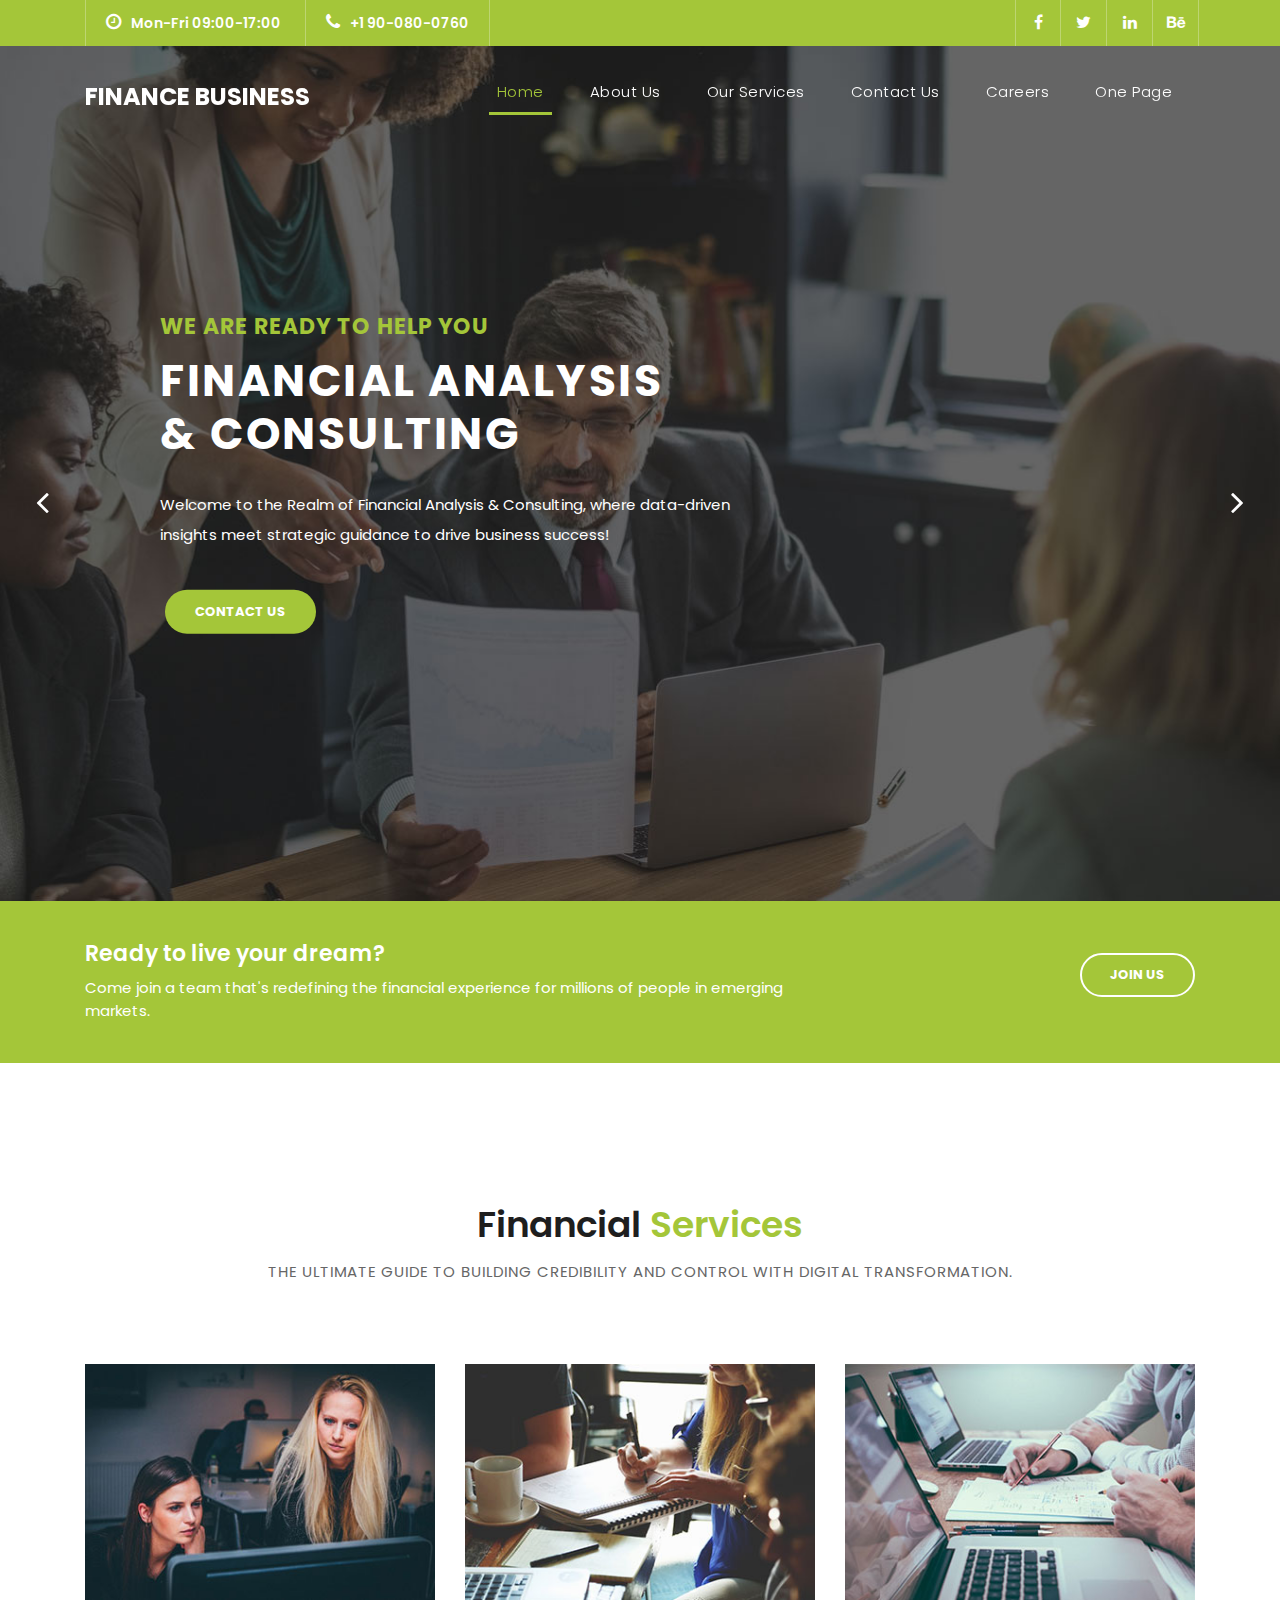
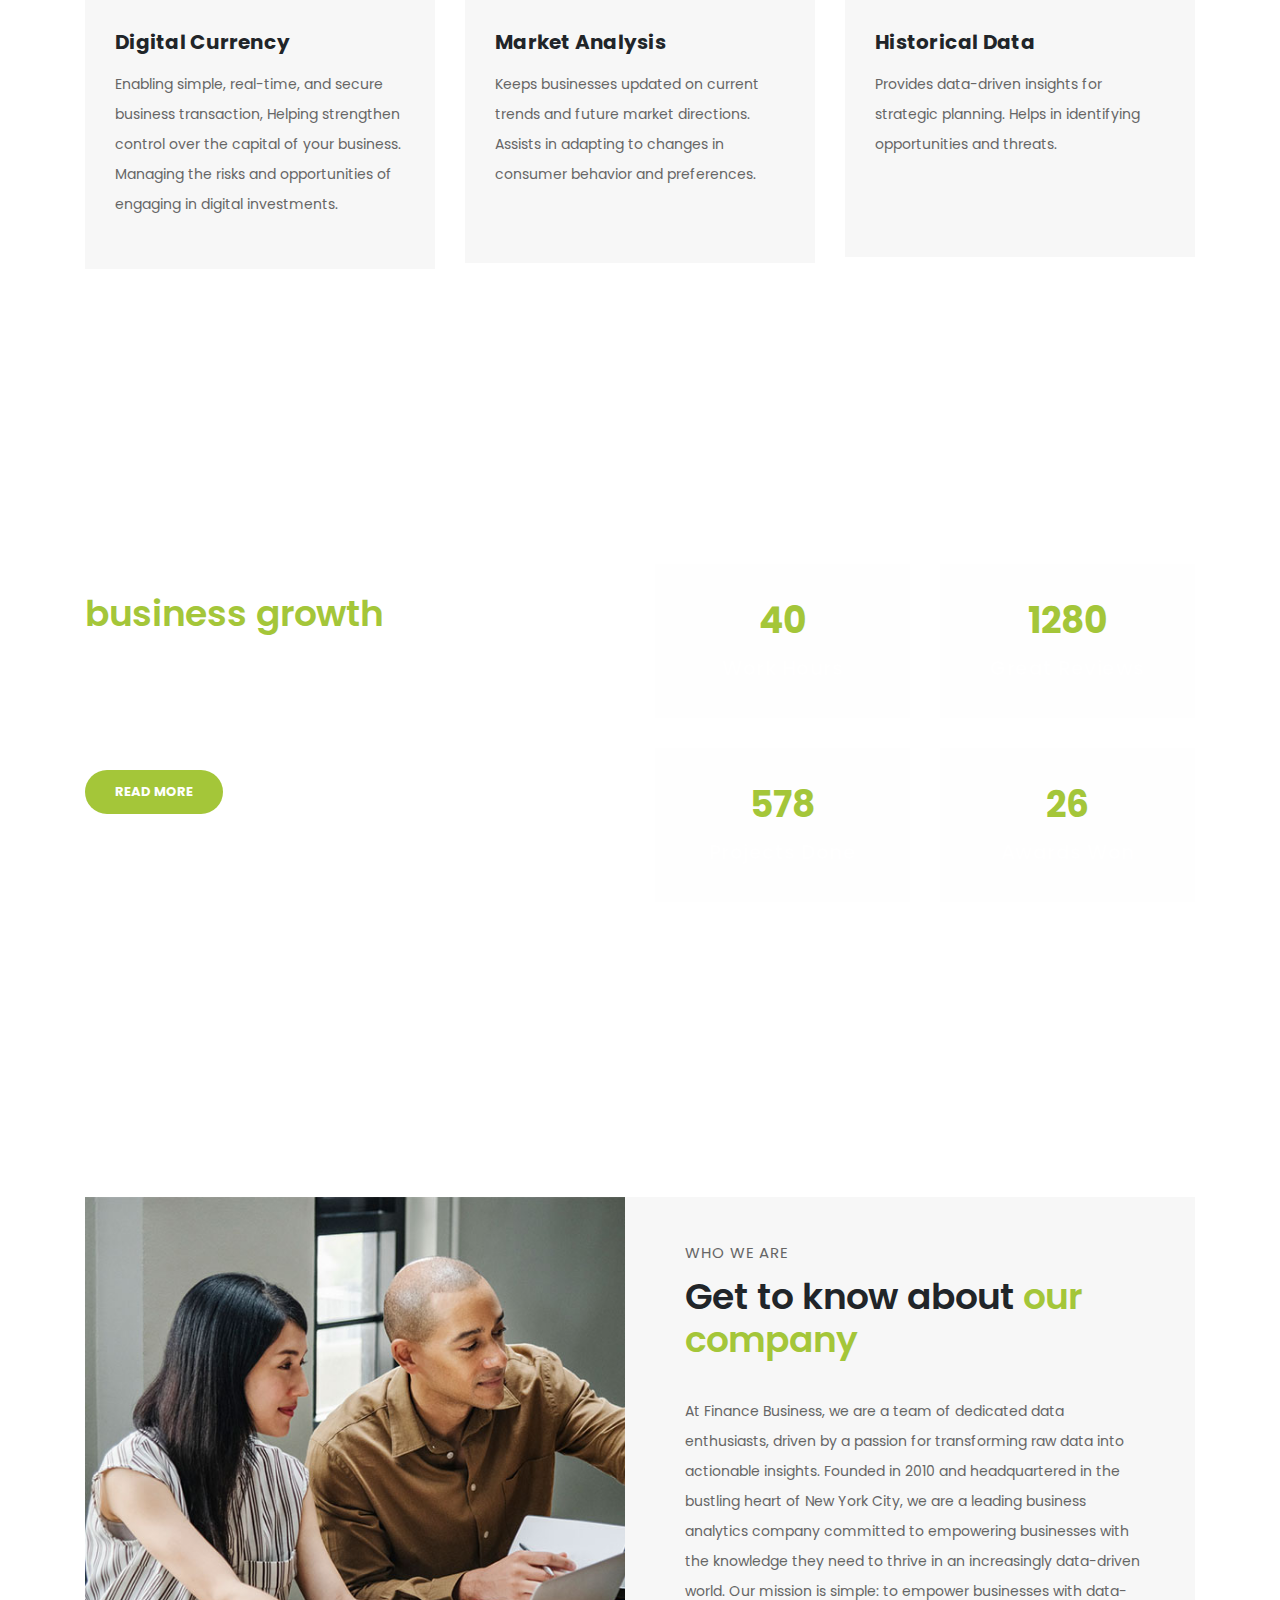
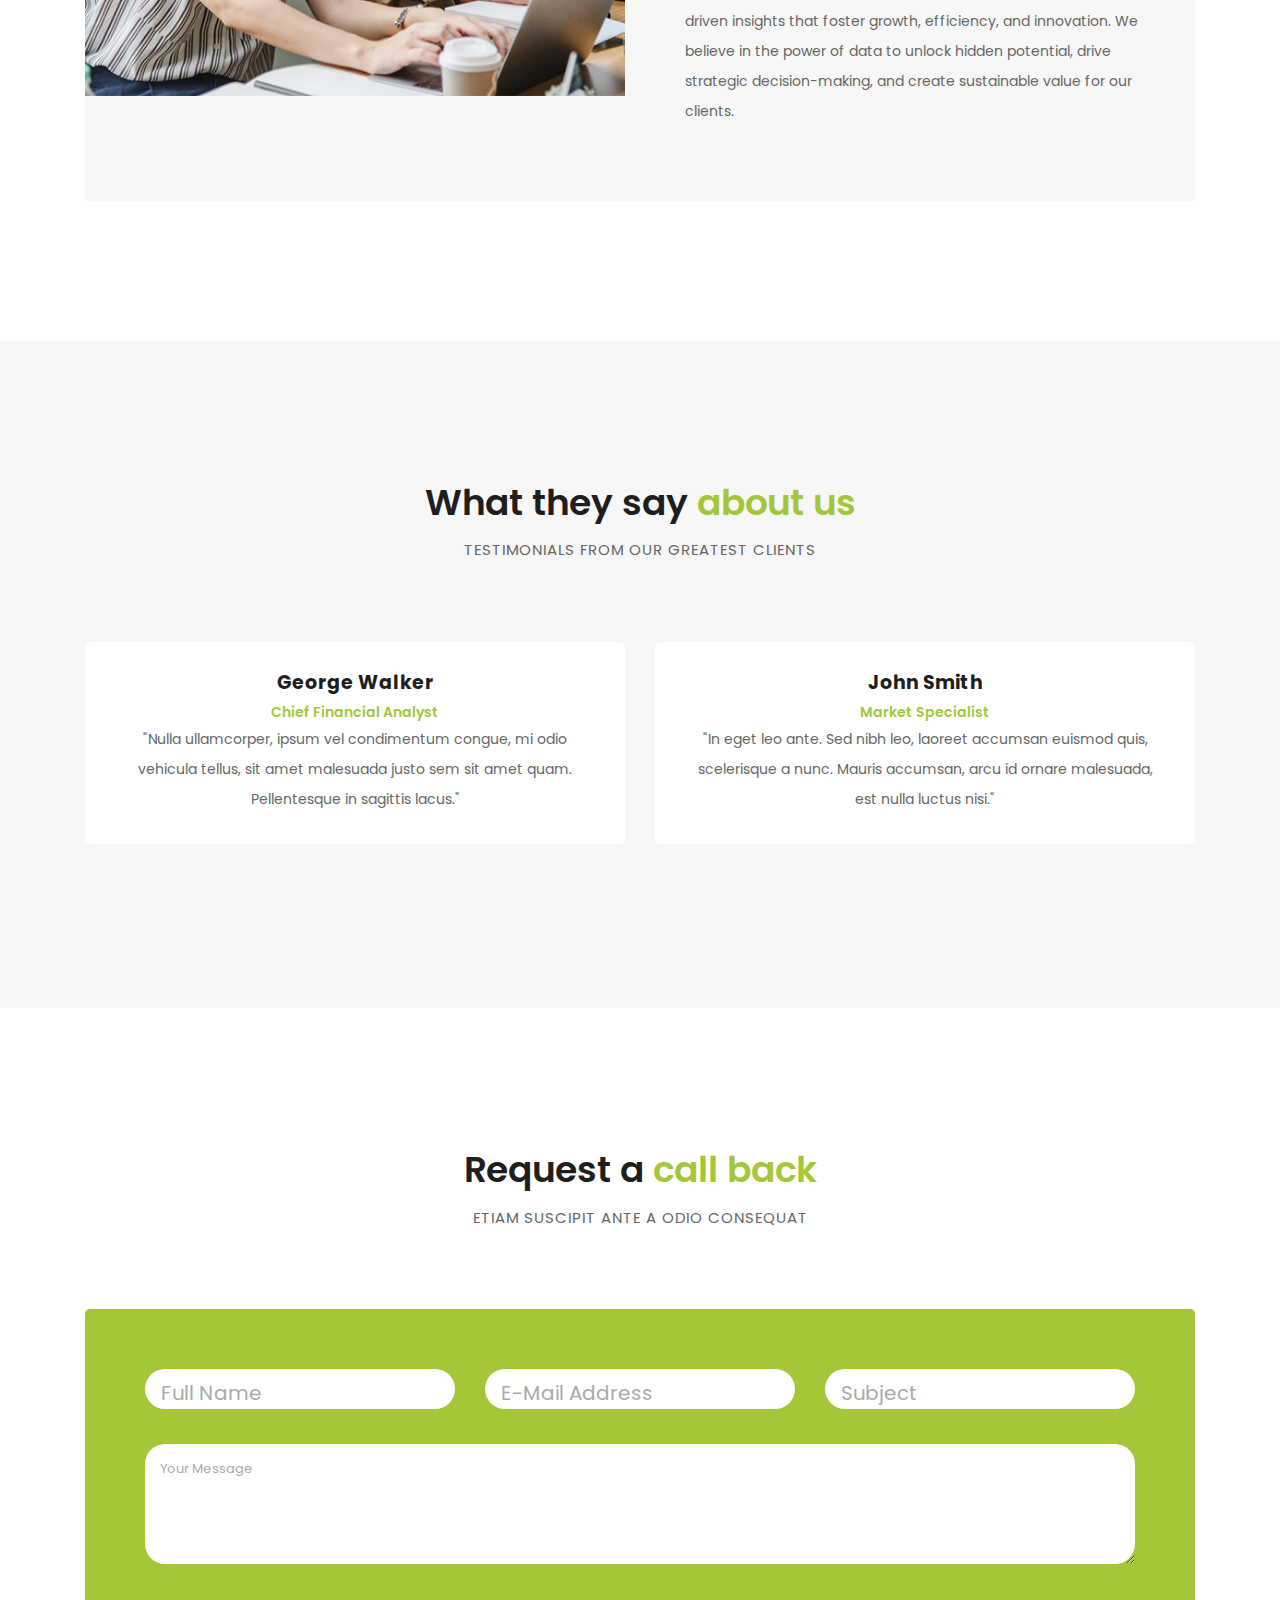
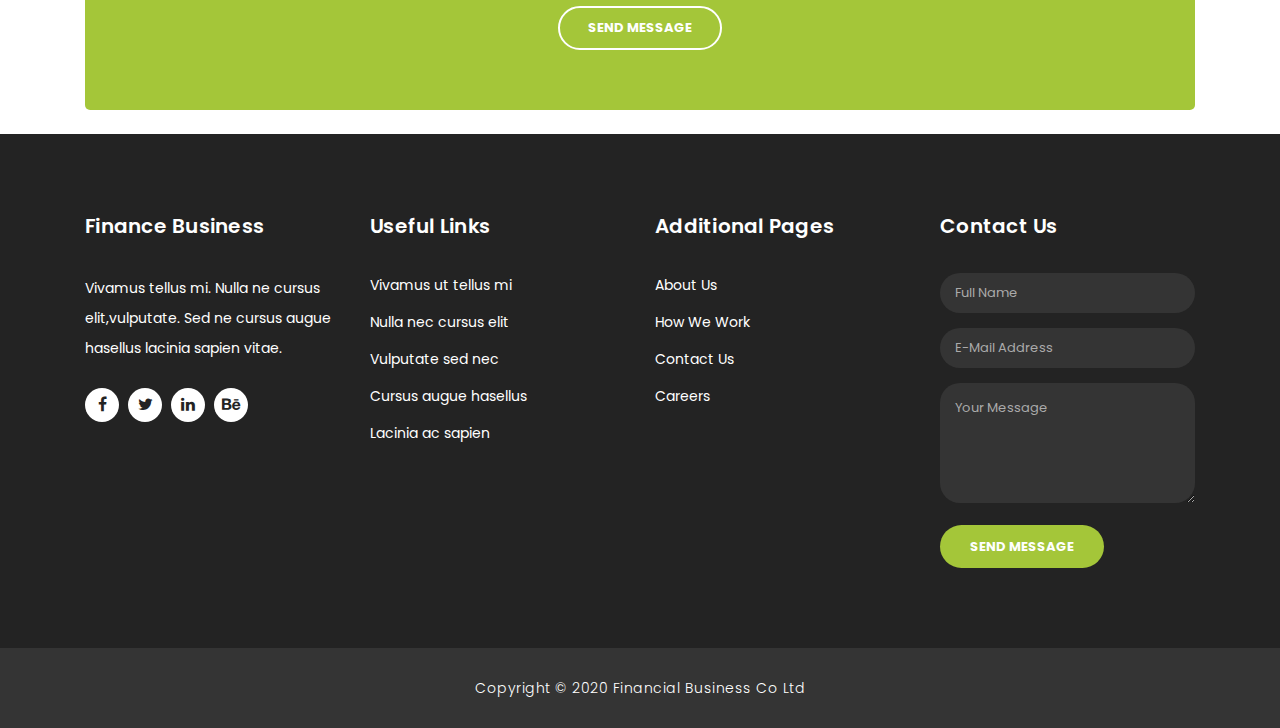
==== commit da8ae0ea: "update all" ====
--- a/index.html
+++ b/index.html
@@ -429,11 +429,10 @@
         <div class="col-md-3 footer-item">
           <h4>Additional Pages</h4>
           <ul class="menu-list">
-            <li><a href="#">About Us</a></li>
-            <li><a href="#">How We Work</a></li>
-            <li><a href="#">Quick Support</a></li>
-            <li><a href="#">Contact Us</a></li>
-            <li><a href="#">Privacy Policy</a></li>
+            <li><a href="/about.html">About Us</a></li>
+            <li><a href="/services.html">How We Work</a></li>
+            <li><a href="/contact.html">Contact Us</a></li>
+            <li><a href="/career.html">Careers</a></li>
           </ul>
         </div>
         <div class="col-md-3 footer-item last-item">
